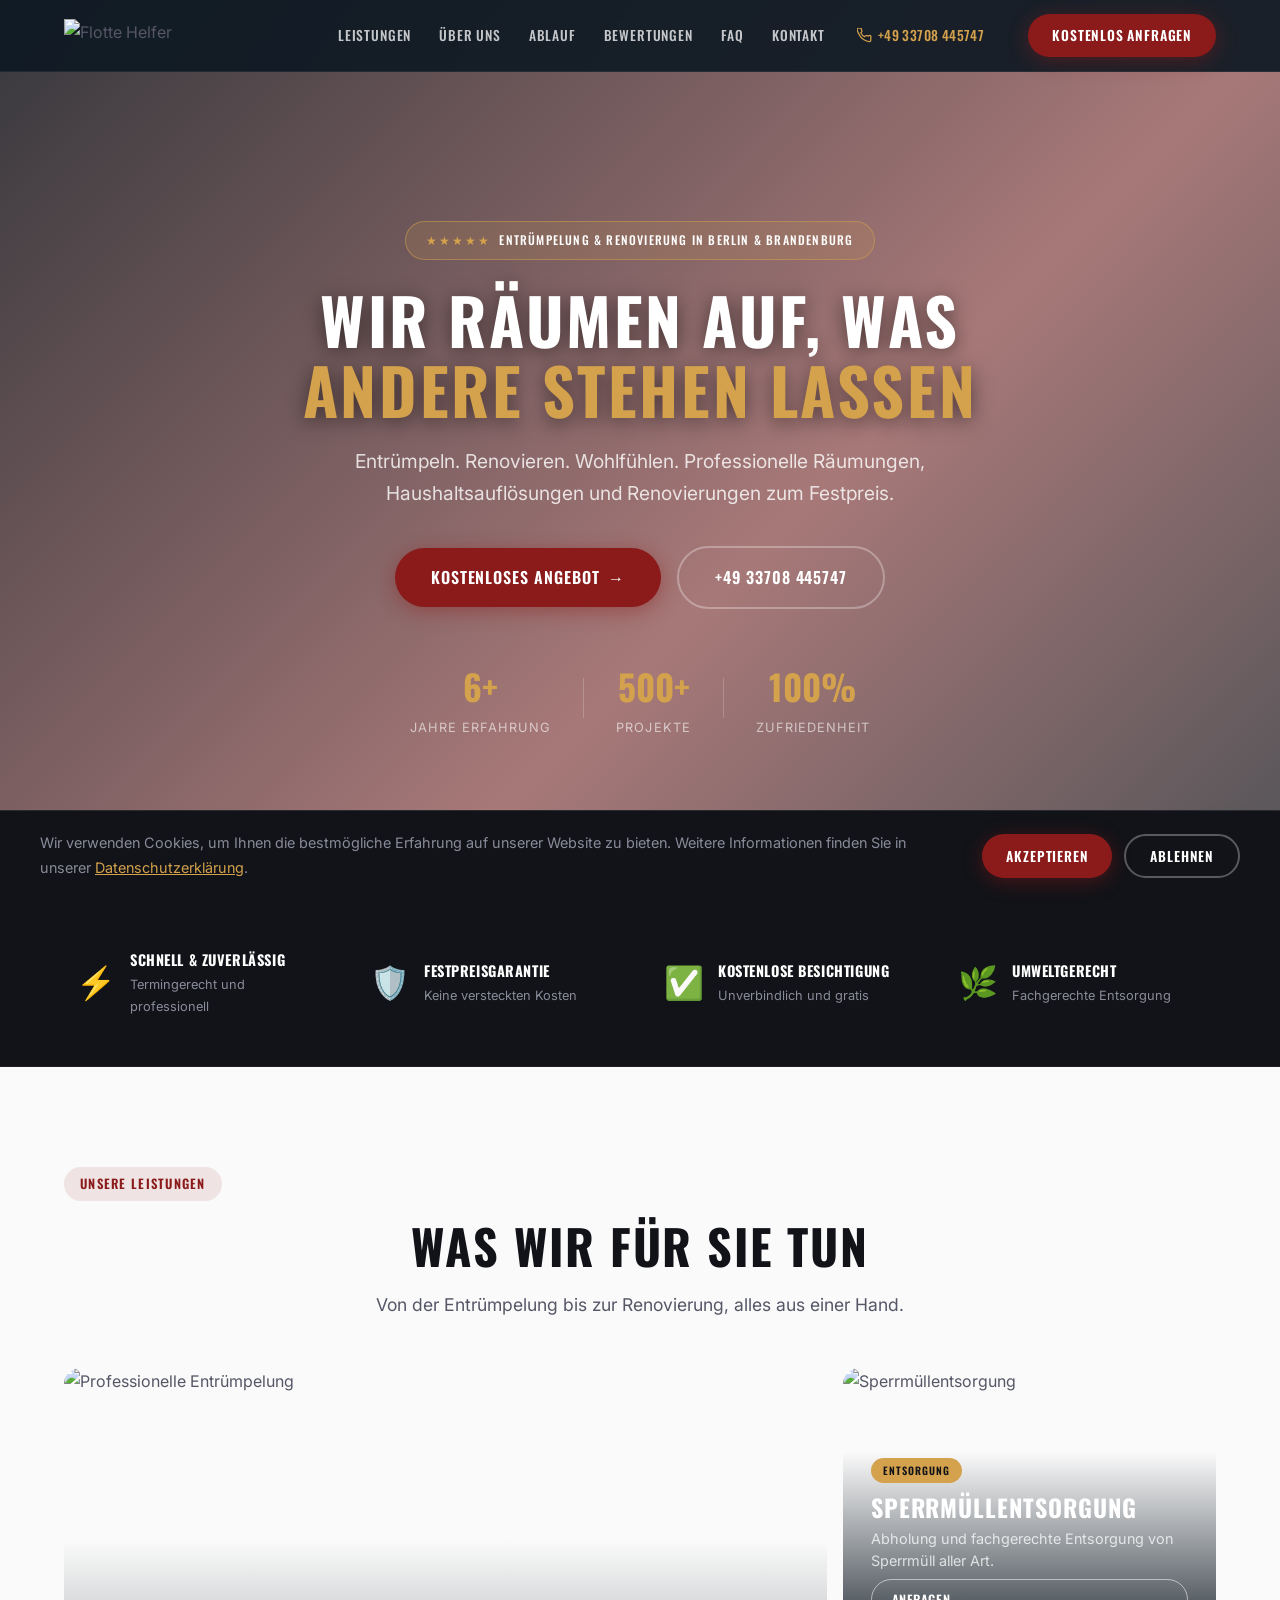
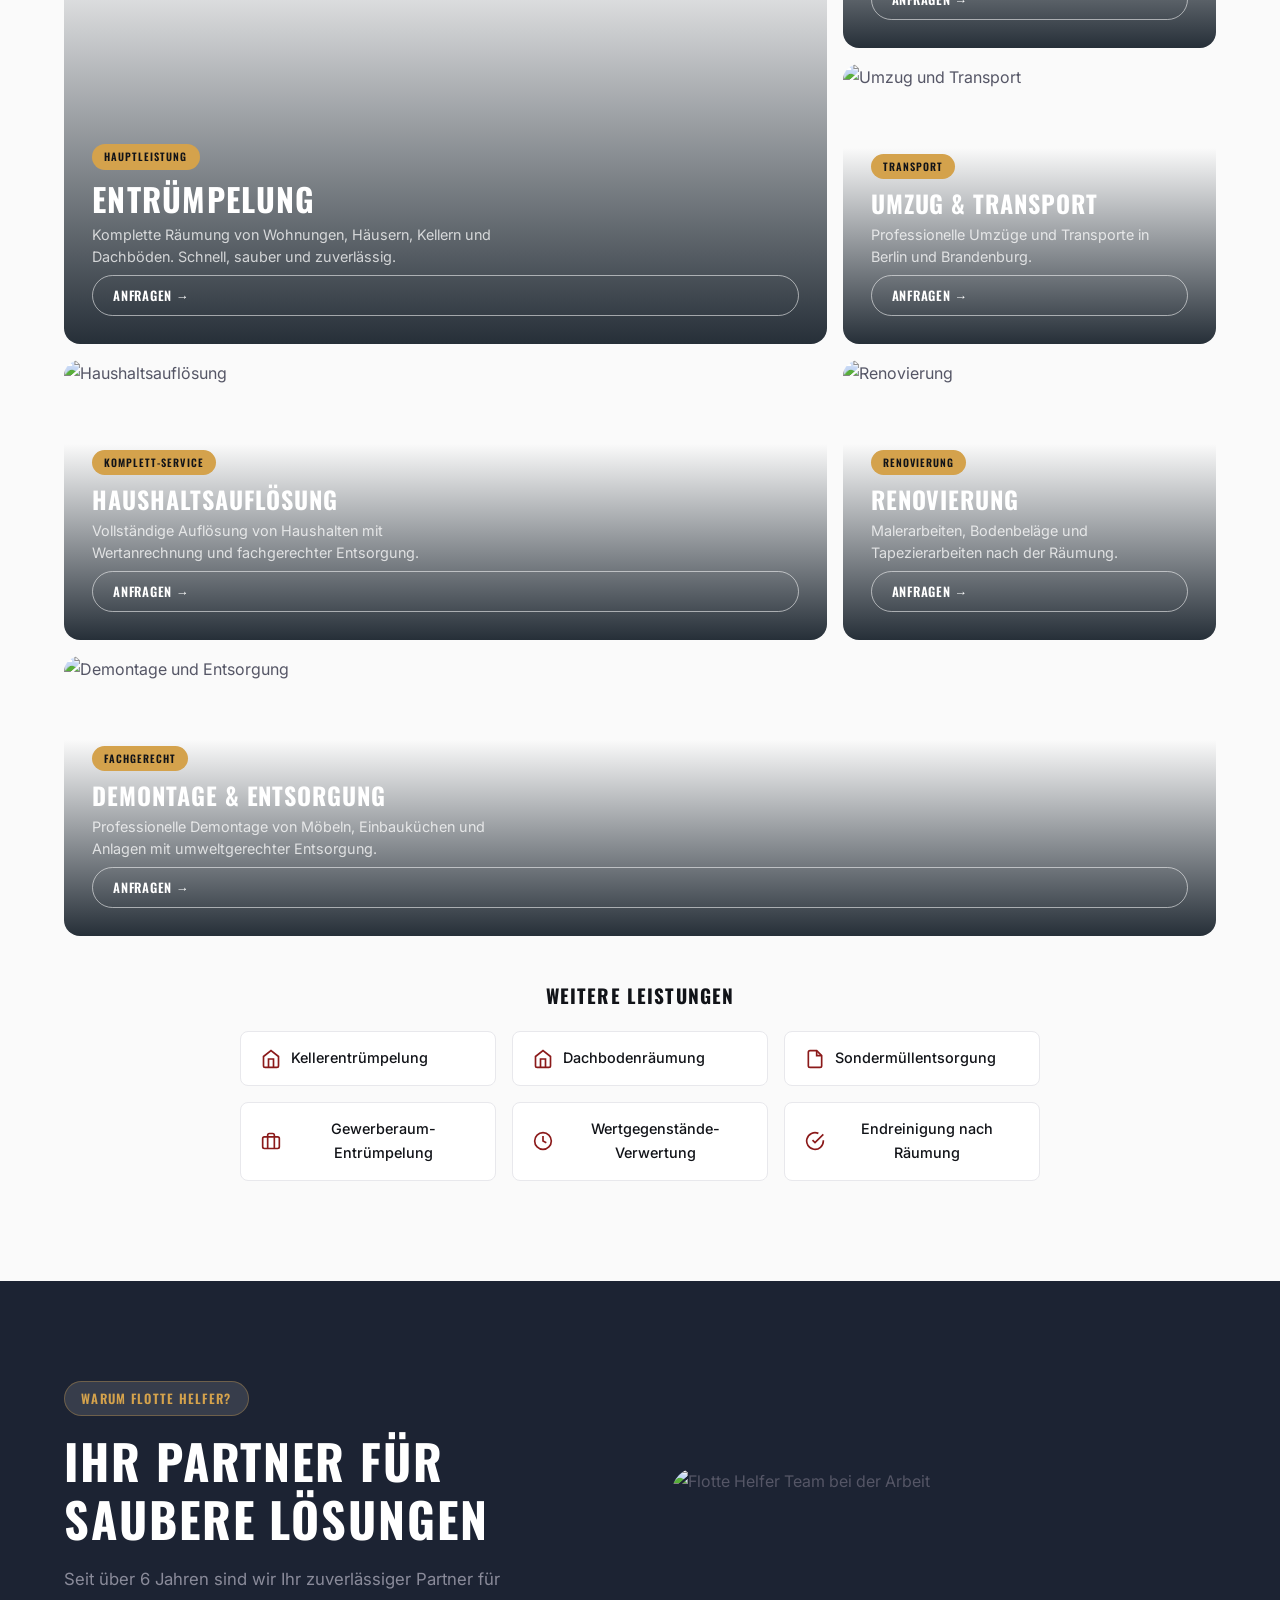
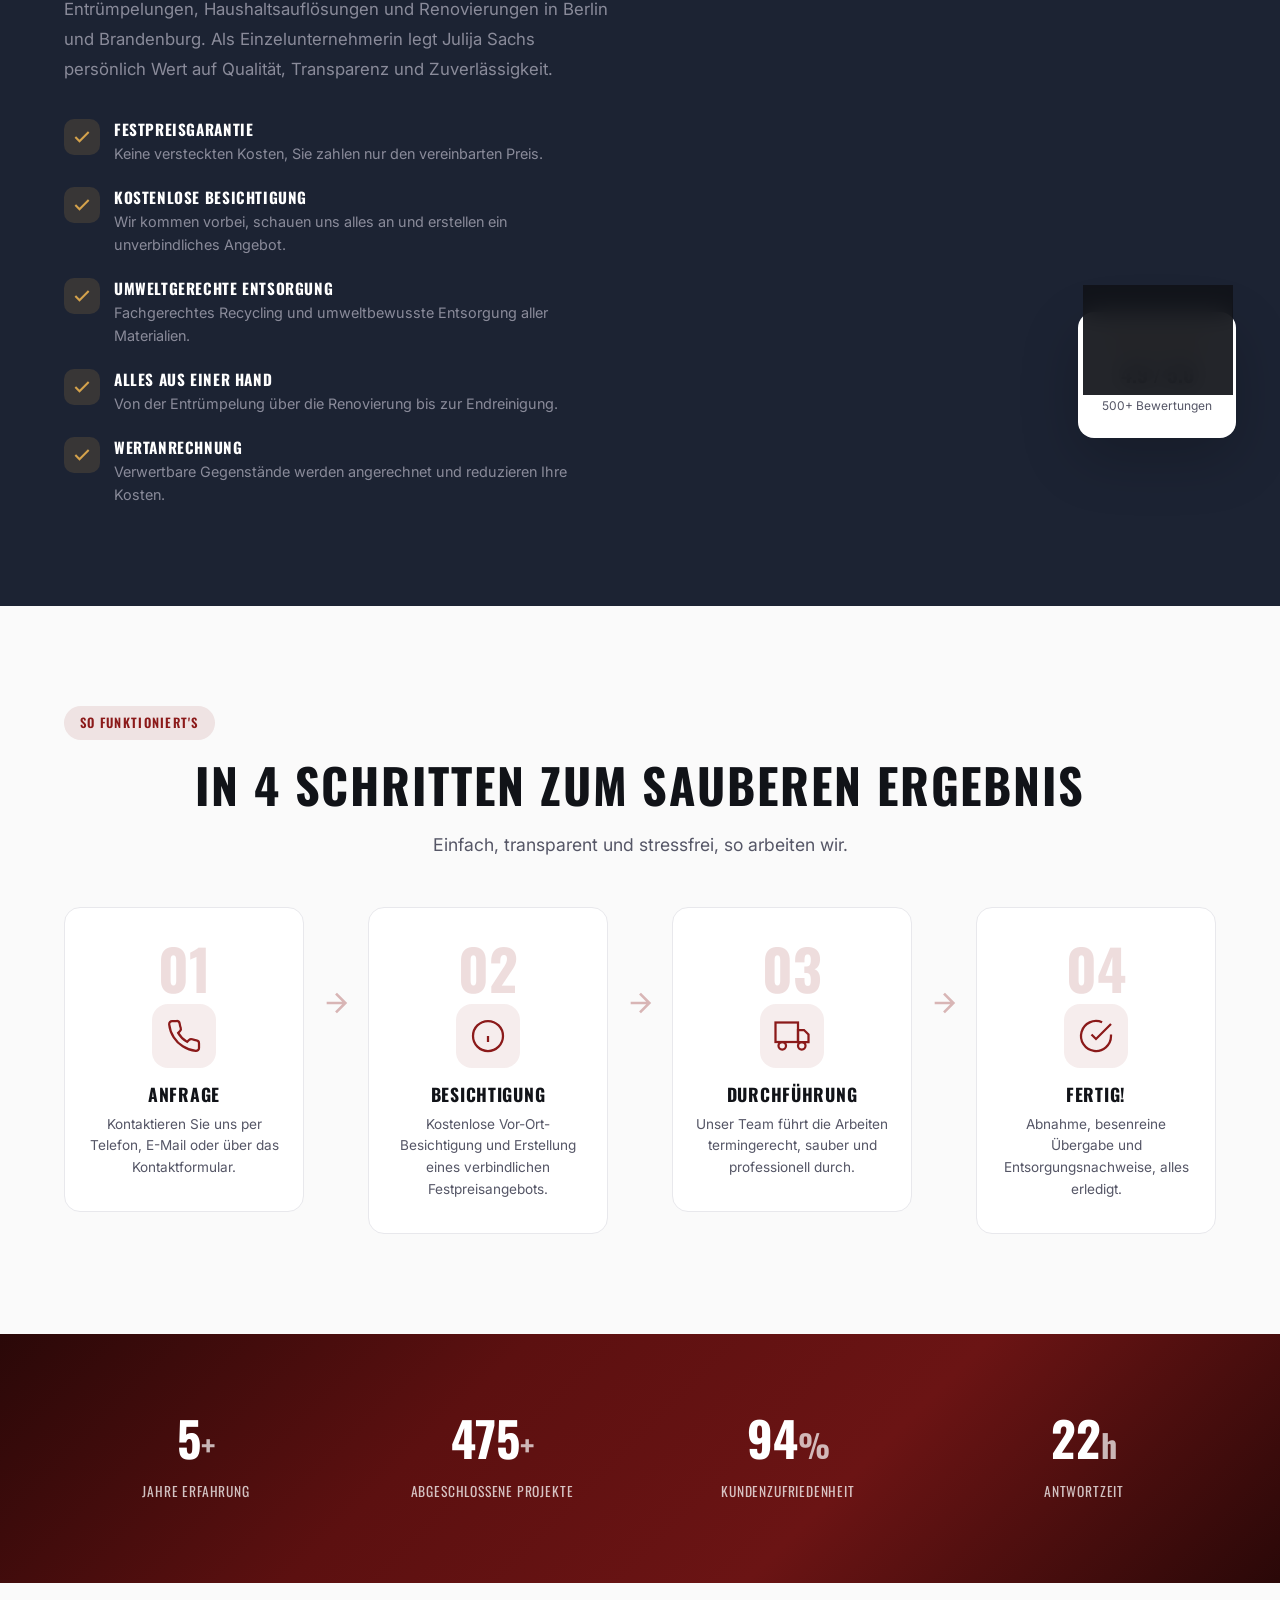
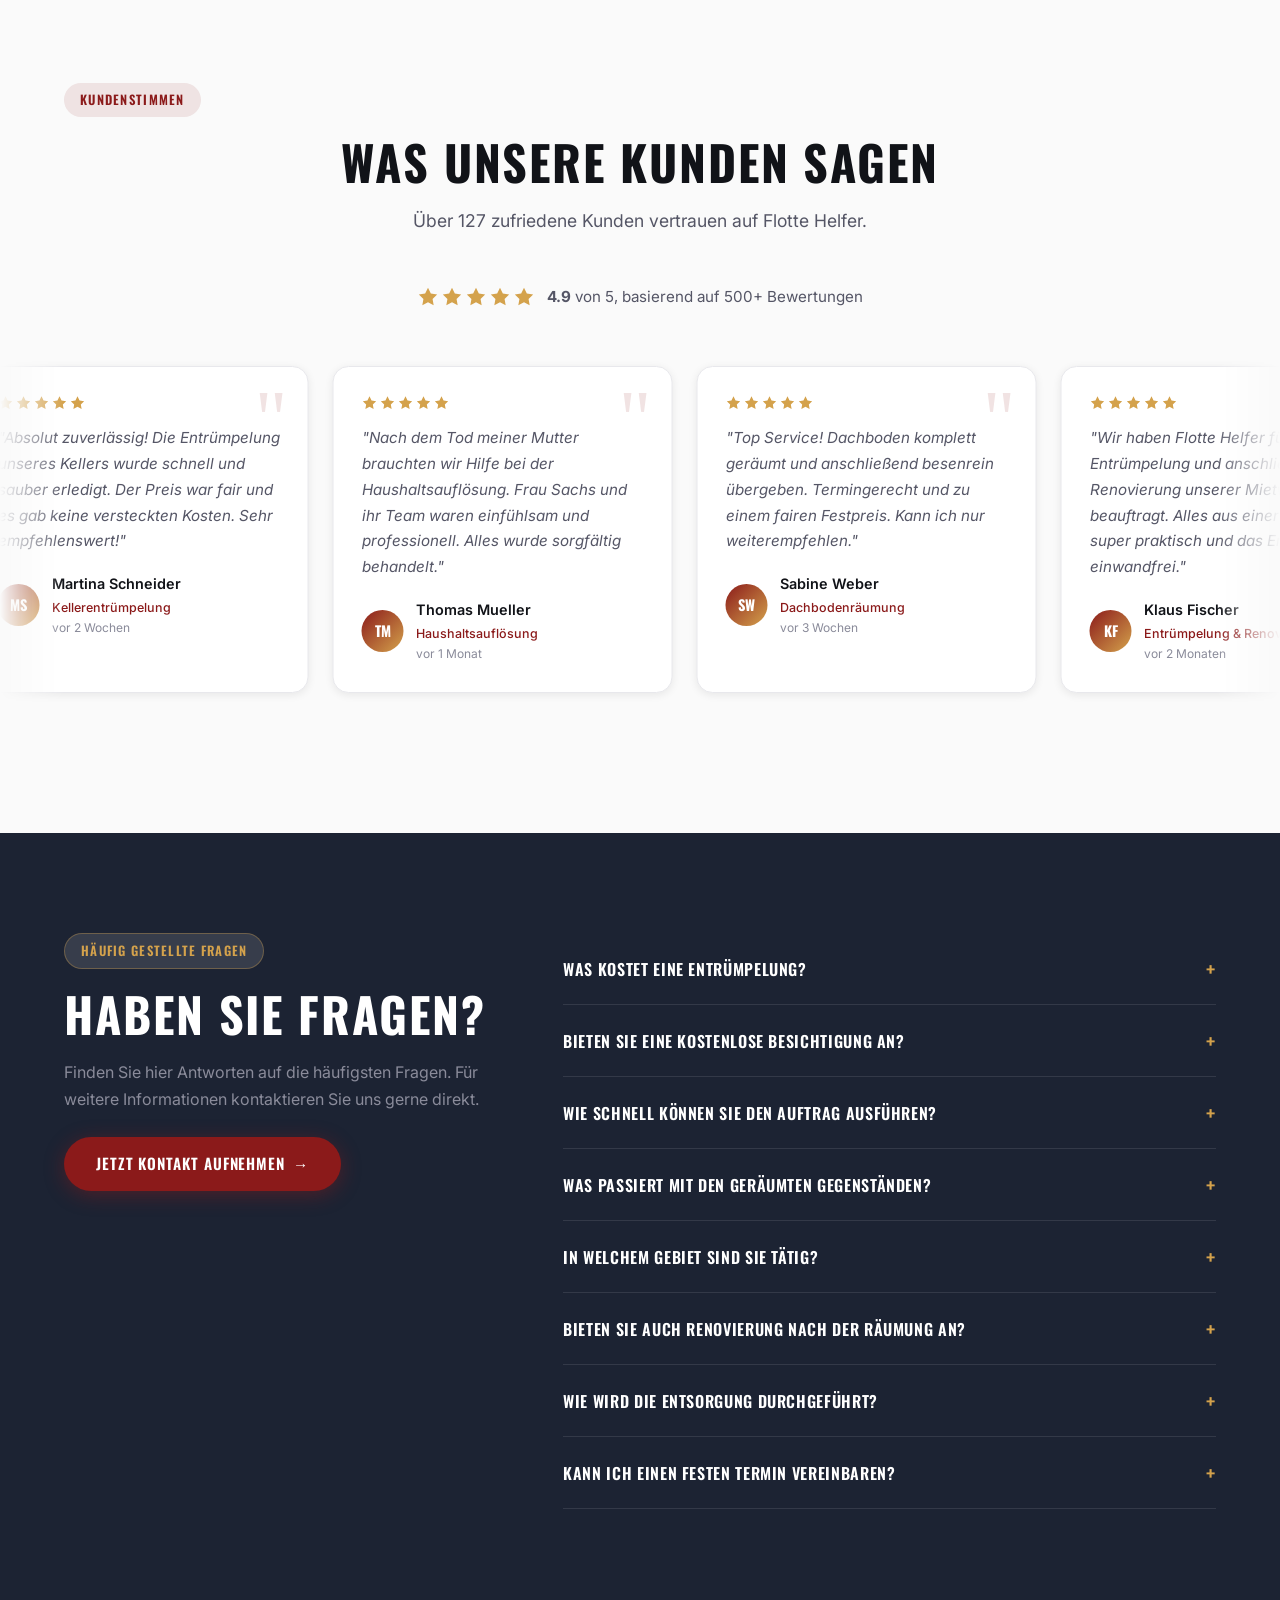
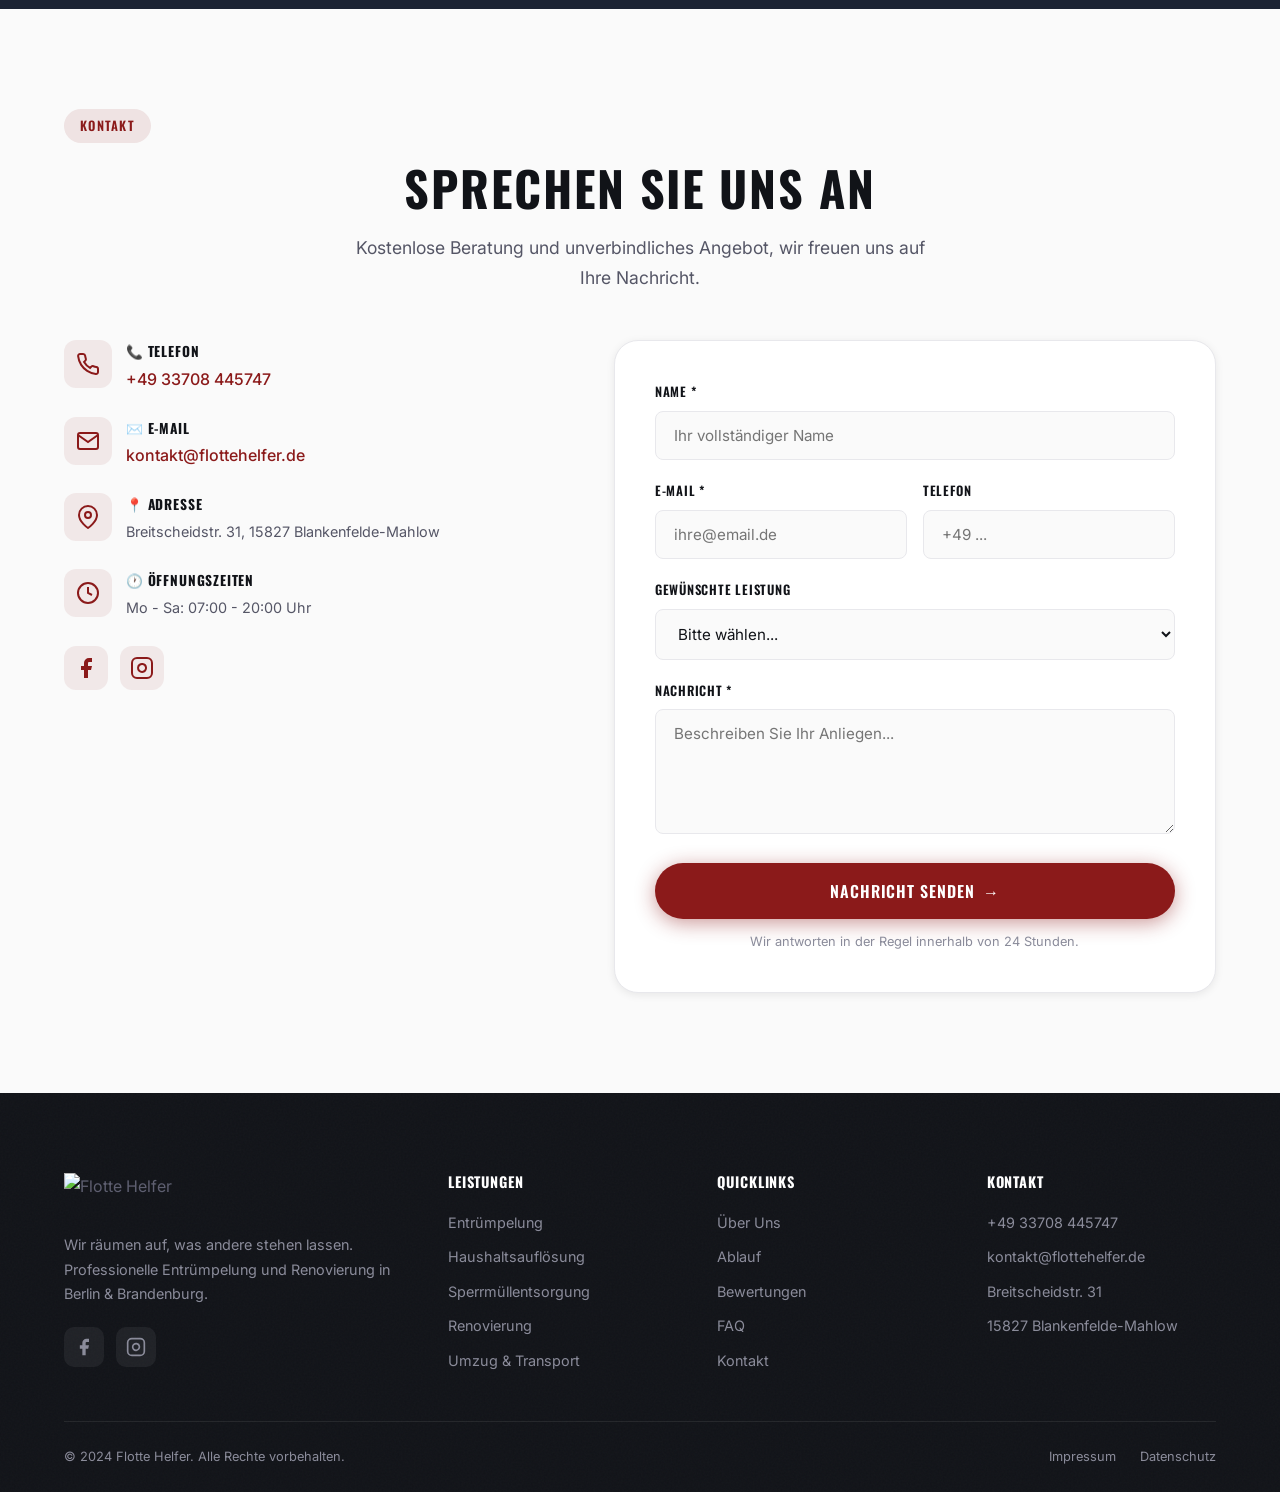
==== index.html @ 20775140 "Kundenzufriedenheit 98% → 99%" ====
<!DOCTYPE html>
<html lang="de">
<head>
  <meta charset="UTF-8">
  <meta name="viewport" content="width=device-width, initial-scale=1.0">
  <title>Flotte Helfer | Entrümpelung & Haushaltsauflösung Berlin & Brandenburg</title>
  <meta name="description" content="Flotte Helfer - Ihr zuverlässiger Partner für Entrümpelung, Haushaltsauflösung, Sperrmüllentsorgung und Renovierung in Berlin & Brandenburg. Ab 499 Euro. Kostenlose Besichtigung. Festpreisgarantie.">
  <meta name="keywords" content="Entrümpelung, Haushaltsauflösung, Berlin, Brandenburg, Sperrmüllentsorgung, Kellerentrümpelung, Renovierung, Umzug, Demontage">
  <meta name="author" content="Flotte Helfer - Julija Sachs">
  <meta name="robots" content="index, follow">
  <link rel="canonical" href="https://flottehelfer.de/">

  <!-- Open Graph -->
  <meta property="og:title" content="Flotte Helfer | Entrümpelung & Haushaltsauflösung Berlin & Brandenburg">
  <meta property="og:description" content="Wir räumen auf, was andere stehen lassen. Professionelle Entrümpelung, Haushaltsauflösung und Renovierung ab 499 Euro.">
  <meta property="og:image" content="https://images.unsplash.com/photo-1558618666-fcd25c85f82e?w=1200&h=630&fit=crop">
  <meta property="og:url" content="https://flottehelfer.de/">
  <meta property="og:type" content="website">
  <meta property="og:locale" content="de_DE">
  <meta property="og:site_name" content="Flotte Helfer">

  <!-- Twitter Card -->
  <meta name="twitter:card" content="summary_large_image">
  <meta name="twitter:title" content="Flotte Helfer | Entrümpelung & Haushaltsauflösung">
  <meta name="twitter:description" content="Professionelle Entrümpelung ab 499 Euro in Berlin & Brandenburg. Festpreisgarantie.">
  <meta name="twitter:image" content="https://images.unsplash.com/photo-1558618666-fcd25c85f82e?w=1200&h=630&fit=crop">

  <!-- Fonts -->
  <link rel="preconnect" href="https://fonts.googleapis.com">
  <link rel="preconnect" href="https://fonts.gstatic.com" crossorigin>
  <link href="https://fonts.googleapis.com/css2?family=Inter:wght@400;500;600;700&family=Oswald:wght@400;500;600;700&display=swap" rel="stylesheet">

  <!-- Styles -->
  <link rel="stylesheet" href="style.css?v=19">

  <!-- Schema.org LocalBusiness -->
  <script type="application/ld+json">
  {
    "@context": "https://schema.org",
    "@type": "LocalBusiness",
    "name": "Flotte Helfer",
    "description": "Professionelle Entrümpelung, Haushaltsauflösung und Renovierung in Berlin und Brandenburg.",
    "url": "https://flottehelfer.de",
    "telephone": "+4933708445747",
    "email": "kontakt@flottehelfer.de",
    "address": {
      "@type": "PostalAddress",
      "streetAddress": "Breitscheidstr. 31",
      "addressLocality": "Blankenfelde-Mahlow",
      "postalCode": "15827",
      "addressCountry": "DE"
    },
    "geo": {
      "@type": "GeoCoordinates",
      "latitude": "52.3377",
      "longitude": "13.4028"
    },
    "areaServed": ["Berlin", "Brandenburg"],
    "priceRange": "ab 499 EUR",
    "openingHours": "Mo-Sa 07:00-20:00",
    "founder": {
      "@type": "Person",
      "name": "Julija Sachs"
    },
    "sameAs": [
      "https://www.facebook.com/flottehelfer/",
      "https://www.instagram.com/flottehelfer/"
    ],
    "aggregateRating": {
      "@type": "AggregateRating",
      "ratingValue": "4.9",
      "reviewCount": "127"
    }
  }
  </script>
</head>
<body>

  <!-- ========== COOKIE BANNER ========== -->
  <div class="cookie-banner" id="cookieBanner">
    <div class="cookie-inner">
      <p>Wir verwenden Cookies, um Ihnen die bestmögliche Erfahrung auf unserer Website zu bieten. Weitere Informationen finden Sie in unserer <a href="#" onclick="openDatenschutz(); return false;">Datenschutzerklärung</a>.</p>
      <div class="cookie-actions">
        <button class="btn-primary btn-sm" onclick="acceptCookies()">Akzeptieren</button>
        <button class="btn-outline btn-sm" onclick="rejectCookies()">Ablehnen</button>
      </div>
    </div>
  </div>

  <!-- ========== HEADER / NAV ========== -->
  <header class="site-header" id="siteHeader">
    <nav class="nav-inner">
      <a href="#hero" class="nav-logo">
        <img src="https://flottehelfer.de/wp-content/uploads/2023/10/flottehelfer-e1701066662188.png" alt="Flotte Helfer" class="logo-img">
      </a>

      <ul class="nav-links" id="navLinks">
        <li><a href="#services">Leistungen</a></li>
        <li><a href="#about">Über Uns</a></li>
        <li><a href="#process">Ablauf</a></li>
        <li><a href="#reviews">Bewertungen</a></li>
        <li><a href="#faq">FAQ</a></li>
        <li><a href="#contact">Kontakt</a></li>
      </ul>

      <a href="tel:+4933708445747" class="nav-phone">
        <svg width="15" height="15" viewBox="0 0 24 24" fill="none" stroke="currentColor" stroke-width="2"><path d="M22 16.92v3a2 2 0 01-2.18 2 19.79 19.79 0 01-8.63-3.07A19.5 19.5 0 013.07 9.81a19.79 19.79 0 01-3.07-8.63A2 2 0 012 0h3a2 2 0 012 1.72c.127.96.361 1.903.7 2.81a2 2 0 01-.45 2.11L6.09 7.91a16 16 0 006 6l1.27-1.27a2 2 0 012.11-.45c.907.339 1.85.573 2.81.7A2 2 0 0122 14.92z"/></svg>
        +49 33708 445747
      </a>
      <a href="#contact" class="btn-primary btn-sm nav-cta">Kostenlos Anfragen</a>

      <button class="hamburger" id="hamburger" aria-label="Menü öffnen">
        <span></span><span></span><span></span>
      </button>
    </nav>
  </header>

  <!-- ========== MOBILE NAV OVERLAY ========== -->
  <div class="mobile-nav" id="mobileNav">
    <ul>
      <li><a href="#services" onclick="closeMobileNav()">Leistungen</a></li>
      <li><a href="#about" onclick="closeMobileNav()">Über Uns</a></li>
      <li><a href="#process" onclick="closeMobileNav()">Ablauf</a></li>
      <li><a href="#reviews" onclick="closeMobileNav()">Bewertungen</a></li>
      <li><a href="#faq" onclick="closeMobileNav()">FAQ</a></li>
      <li><a href="#contact" onclick="closeMobileNav()">Kontakt</a></li>
    </ul>
    <a href="#contact" class="btn-primary w-full" onclick="closeMobileNav()">Kostenlos Anfragen</a>
  </div>

  <!-- ========== HERO ========== -->
  <section class="hero" id="hero">
    <div class="hero-bg"></div>
    <div class="hero-overlay"></div>
    <div class="hero-content container">
      <span class="hero-badge"><span class="hero-badge-stars">★★★★★</span> Entrümpelung & Renovierung in Berlin & Brandenburg</span>
      <h1>Wir räumen auf, was<br><span class="hero-accent">andere stehen lassen</span></h1>
      <p class="hero-sub">Entrümpeln. Renovieren. Wohlfühlen. Professionelle Räumungen, Haushaltsauflösungen und Renovierungen zum Festpreis.</p>
      <div class="hero-actions">
        <a href="#contact" class="btn-primary btn-lg">Kostenloses Angebot <span class="btn-arrow">&rarr;</span></a>
        <a href="tel:+4933708445747" class="btn-outline btn-lg">+49 33708 445747</a>
      </div>
      <div class="hero-stats">
        <div class="hero-stat">
          <span class="stat-num">6+</span>
          <span class="stat-label">Jahre Erfahrung</span>
        </div>
        <div class="stat-divider"></div>
        <div class="hero-stat">
          <span class="stat-num">500+</span>
          <span class="stat-label">Projekte</span>
        </div>
        <div class="stat-divider"></div>
        <div class="hero-stat">
          <span class="stat-num">100%</span>
          <span class="stat-label">Zufriedenheit</span>
        </div>
      </div>
    </div>
    <div class="scroll-indicator">
      <div class="scroll-mouse"><div class="scroll-dot"></div></div>
    </div>
  </section>

  <!-- ========== TRUST BAR ========== -->
  <section class="trust-bar">
    <div class="container">
      <div class="trust-grid">
        <div class="trust-item">
          <div class="trust-icon-emoji">⚡</div>
          <div>
            <strong>Schnell & Zuverlässig</strong>
            <span>Termingerecht und professionell</span>
          </div>
        </div>
        <div class="trust-item">
          <div class="trust-icon-emoji">🛡️</div>
          <div>
            <strong>Festpreisgarantie</strong>
            <span>Keine versteckten Kosten</span>
          </div>
        </div>
        <div class="trust-item">
          <div class="trust-icon-emoji">✅</div>
          <div>
            <strong>Kostenlose Besichtigung</strong>
            <span>Unverbindlich und gratis</span>
          </div>
        </div>
        <div class="trust-item">
          <div class="trust-icon-emoji">🌿</div>
          <div>
            <strong>Umweltgerecht</strong>
            <span>Fachgerechte Entsorgung</span>
          </div>
        </div>
      </div>
    </div>
  </section>

  <!-- ========== SERVICES BENTO GRID ========== -->
  <section class="section section-light" id="services">
    <div class="container">
      <span class="section-tag">Unsere Leistungen</span>
      <h2 class="section-title">Was wir für Sie tun</h2>
      <p class="section-sub">Von der Entrümpelung bis zur Renovierung, alles aus einer Hand.</p>

      <div class="bento-grid">
        <!-- LARGE: Entrümpelung -->
        <div class="bento-card bento-large">
          <div class="bento-img-wrap">
            <img src="https://images.unsplash.com/photo-1581578731548-c64695cc6952?auto=format&fit=crop&w=800&q=80" alt="Professionelle Entrümpelung" loading="lazy">
          </div>
          <div class="bento-overlay">
            <span class="bento-tag">Hauptleistung</span>
            <h3>Entrümpelung</h3>
            <p>Komplette Räumung von Wohnungen, Häusern, Kellern und Dachböden. Schnell, sauber und zuverlässig.</p>
            <button class="btn-service" onclick="openQuoteModal('Entrümpelung')">Anfragen &rarr;</button>
          </div>
        </div>

        <!-- STANDARD: Sperrmüllentsorgung -->
        <div class="bento-card">
          <div class="bento-img-wrap">
            <img src="https://images.unsplash.com/photo-1532996122724-e3c354a0b15b?auto=format&fit=crop&w=600&q=80" alt="Sperrmüllentsorgung" loading="lazy">
          </div>
          <div class="bento-overlay">
            <span class="bento-tag">Entsorgung</span>
            <h3>Sperrmüllentsorgung</h3>
            <p>Abholung und fachgerechte Entsorgung von Sperrmüll aller Art.</p>
            <button class="btn-service" onclick="openQuoteModal('Sperrmüllentsorgung')">Anfragen &rarr;</button>
          </div>
        </div>

        <!-- STANDARD: Umzug & Transport -->
        <div class="bento-card">
          <div class="bento-img-wrap">
            <img src="https://images.pexels.com/photos/7464737/pexels-photo-7464737.jpeg?auto=compress&cs=tinysrgb&w=600" alt="Umzug und Transport" loading="lazy">
          </div>
          <div class="bento-overlay">
            <span class="bento-tag">Transport</span>
            <h3>Umzug & Transport</h3>
            <p>Professionelle Umzüge und Transporte in Berlin und Brandenburg.</p>
            <button class="btn-service" onclick="openQuoteModal('Umzug & Transport')">Anfragen &rarr;</button>
          </div>
        </div>

        <!-- WIDE: Haushaltsauflösung -->
        <div class="bento-card bento-wide">
          <div class="bento-img-wrap">
            <img src="https://images.unsplash.com/photo-1600585154340-be6161a56a0c?auto=format&fit=crop&w=800&q=80" alt="Haushaltsauflösung" loading="lazy">
          </div>
          <div class="bento-overlay">
            <span class="bento-tag">Komplett-Service</span>
            <h3>Haushaltsauflösung</h3>
            <p>Vollständige Auflösung von Haushalten mit Wertanrechnung und fachgerechter Entsorgung.</p>
            <button class="btn-service" onclick="openQuoteModal('Haushaltsauflösung')">Anfragen &rarr;</button>
          </div>
        </div>

        <!-- STANDARD: Renovierung -->
        <div class="bento-card">
          <div class="bento-img-wrap">
            <img src="https://images.unsplash.com/photo-1562259929-b4e1fd3aef09?auto=format&fit=crop&w=600&q=80" alt="Renovierung" loading="lazy">
          </div>
          <div class="bento-overlay">
            <span class="bento-tag">Renovierung</span>
            <h3>Renovierung</h3>
            <p>Malerarbeiten, Bodenbeläge und Tapezierarbeiten nach der Räumung.</p>
            <button class="btn-service" onclick="openQuoteModal('Renovierung')">Anfragen &rarr;</button>
          </div>
        </div>

        <!-- WIDE: Demontage & Entsorgung -->
        <div class="bento-card bento-wide">
          <div class="bento-img-wrap">
            <img src="https://images.unsplash.com/photo-1504307651254-35680f356dfd?auto=format&fit=crop&w=800&q=80" alt="Demontage und Entsorgung" loading="lazy">
          </div>
          <div class="bento-overlay">
            <span class="bento-tag">Fachgerecht</span>
            <h3>Demontage & Entsorgung</h3>
            <p>Professionelle Demontage von Möbeln, Einbauküchen und Anlagen mit umweltgerechter Entsorgung.</p>
            <button class="btn-service" onclick="openQuoteModal('Demontage & Entsorgung')">Anfragen &rarr;</button>
          </div>
        </div>
      </div>

      <!-- Weitere Leistungen -->
      <div class="more-services">
        <h3 class="more-services-title">Weitere Leistungen</h3>
        <div class="more-services-grid">
          <div class="more-service-item">
            <svg width="20" height="20" viewBox="0 0 24 24" fill="none" stroke="currentColor" stroke-width="2"><path d="M3 9l9-7 9 7v11a2 2 0 01-2 2H5a2 2 0 01-2-2z"/><polyline points="9 22 9 12 15 12 15 22"/></svg>
            <span>Kellerentrümpelung</span>
          </div>
          <div class="more-service-item">
            <svg width="20" height="20" viewBox="0 0 24 24" fill="none" stroke="currentColor" stroke-width="2"><path d="M3 9l9-7 9 7v11a2 2 0 01-2 2H5a2 2 0 01-2-2z"/><polyline points="9 22 9 12 15 12 15 22"/></svg>
            <span>Dachbodenräumung</span>
          </div>
          <div class="more-service-item">
            <svg width="20" height="20" viewBox="0 0 24 24" fill="none" stroke="currentColor" stroke-width="2"><path d="M14 2H6a2 2 0 00-2 2v16a2 2 0 002 2h12a2 2 0 002-2V8z"/><polyline points="14 2 14 8 20 8"/></svg>
            <span>Sondermüllentsorgung</span>
          </div>
          <div class="more-service-item">
            <svg width="20" height="20" viewBox="0 0 24 24" fill="none" stroke="currentColor" stroke-width="2"><rect x="2" y="7" width="20" height="14" rx="2" ry="2"/><path d="M16 21V5a2 2 0 00-2-2h-4a2 2 0 00-2 2v16"/></svg>
            <span>Gewerberaum-Entrümpelung</span>
          </div>
          <div class="more-service-item">
            <svg width="20" height="20" viewBox="0 0 24 24" fill="none" stroke="currentColor" stroke-width="2"><circle cx="12" cy="12" r="10"/><path d="M12 6v6l4 2"/></svg>
            <span>Wertgegenstände-Verwertung</span>
          </div>
          <div class="more-service-item">
            <svg width="20" height="20" viewBox="0 0 24 24" fill="none" stroke="currentColor" stroke-width="2"><path d="M22 11.08V12a10 10 0 11-5.93-9.14"/><polyline points="22 4 12 14.01 9 11.01"/></svg>
            <span>Endreinigung nach Räumung</span>
          </div>
        </div>
      </div>
    </div>
  </section>

  <!-- ========== ÜBER UNS / WHY US ========== -->
  <section class="section section-about" id="about">
    <div class="container">
      <div class="about-grid">
        <div class="about-text">
          <span class="section-tag-light">Warum Flotte Helfer?</span>
          <h2 class="section-title section-title-light">Ihr Partner für saubere Lösungen</h2>
          <p class="about-desc">Seit über 6 Jahren sind wir Ihr zuverlässiger Partner für Entrümpelungen, Haushaltsauflösungen und Renovierungen in Berlin und Brandenburg. Als Einzelunternehmerin legt Julija Sachs persönlich Wert auf Qualität, Transparenz und Zuverlässigkeit.</p>
          <ul class="why-list">
            <li>
              <span class="check-icon">
                <svg width="20" height="20" viewBox="0 0 24 24" fill="none" stroke="currentColor" stroke-width="2.5"><polyline points="20 6 9 17 4 12"/></svg>
              </span>
              <div><strong>Festpreisgarantie</strong><br>Keine versteckten Kosten, Sie zahlen nur den vereinbarten Preis.</div>
            </li>
            <li>
              <span class="check-icon">
                <svg width="20" height="20" viewBox="0 0 24 24" fill="none" stroke="currentColor" stroke-width="2.5"><polyline points="20 6 9 17 4 12"/></svg>
              </span>
              <div><strong>Kostenlose Besichtigung</strong><br>Wir kommen vorbei, schauen uns alles an und erstellen ein unverbindliches Angebot.</div>
            </li>
            <li>
              <span class="check-icon">
                <svg width="20" height="20" viewBox="0 0 24 24" fill="none" stroke="currentColor" stroke-width="2.5"><polyline points="20 6 9 17 4 12"/></svg>
              </span>
              <div><strong>Umweltgerechte Entsorgung</strong><br>Fachgerechtes Recycling und umweltbewusste Entsorgung aller Materialien.</div>
            </li>
            <li>
              <span class="check-icon">
                <svg width="20" height="20" viewBox="0 0 24 24" fill="none" stroke="currentColor" stroke-width="2.5"><polyline points="20 6 9 17 4 12"/></svg>
              </span>
              <div><strong>Alles aus einer Hand</strong><br>Von der Entrümpelung über die Renovierung bis zur Endreinigung.</div>
            </li>
            <li>
              <span class="check-icon">
                <svg width="20" height="20" viewBox="0 0 24 24" fill="none" stroke="currentColor" stroke-width="2.5"><polyline points="20 6 9 17 4 12"/></svg>
              </span>
              <div><strong>Wertanrechnung</strong><br>Verwertbare Gegenstände werden angerechnet und reduzieren Ihre Kosten.</div>
            </li>
          </ul>
        </div>
        <div class="about-image about-img-wrap">
          <img src="https://images.unsplash.com/photo-1600585154340-be6161a56a0c?auto=format&fit=crop&w=600&q=80" alt="Flotte Helfer Team bei der Arbeit" loading="lazy">
          <div class="about-img-badge">
            <div class="badge-stars">★★★★★</div>
            <div class="badge-text">5-Sterne bewertet<br><small>auf Google</small></div>
          </div>
          <div class="about-badge">
            <div class="badge-stars">
              <svg width="18" height="18" viewBox="0 0 24 24" fill="#D4A24C"><polygon points="12 2 15.09 8.26 22 9.27 17 14.14 18.18 21.02 12 17.77 5.82 21.02 7 14.14 2 9.27 8.91 8.26 12 2"/></svg>
              <svg width="18" height="18" viewBox="0 0 24 24" fill="#D4A24C"><polygon points="12 2 15.09 8.26 22 9.27 17 14.14 18.18 21.02 12 17.77 5.82 21.02 7 14.14 2 9.27 8.91 8.26 12 2"/></svg>
              <svg width="18" height="18" viewBox="0 0 24 24" fill="#D4A24C"><polygon points="12 2 15.09 8.26 22 9.27 17 14.14 18.18 21.02 12 17.77 5.82 21.02 7 14.14 2 9.27 8.91 8.26 12 2"/></svg>
              <svg width="18" height="18" viewBox="0 0 24 24" fill="#D4A24C"><polygon points="12 2 15.09 8.26 22 9.27 17 14.14 18.18 21.02 12 17.77 5.82 21.02 7 14.14 2 9.27 8.91 8.26 12 2"/></svg>
              <svg width="18" height="18" viewBox="0 0 24 24" fill="#D4A24C"><polygon points="12 2 15.09 8.26 22 9.27 17 14.14 18.18 21.02 12 17.77 5.82 21.02 7 14.14 2 9.27 8.91 8.26 12 2"/></svg>
            </div>
            <strong>4.9 / 5.0</strong>
            <span>500+ Bewertungen</span>
          </div>
        </div>
      </div>
    </div>
  </section>

  <!-- ========== PROCESS STEPS ========== -->
  <section class="section section-light" id="process">
    <div class="container">
      <span class="section-tag">So funktioniert's</span>
      <h2 class="section-title">In 4 Schritten zum sauberen Ergebnis</h2>
      <p class="section-sub">Einfach, transparent und stressfrei, so arbeiten wir.</p>

      <div class="process-grid">
        <div class="process-step">
          <div class="process-num">01</div>
          <div class="process-icon">
            <svg width="36" height="36" viewBox="0 0 24 24" fill="none" stroke="currentColor" stroke-width="1.5"><path d="M22 16.92v3a2 2 0 01-2.18 2 19.79 19.79 0 01-8.63-3.07 19.5 19.5 0 01-6-6 19.79 19.79 0 01-3.07-8.67A2 2 0 014.11 2h3a2 2 0 012 1.72c.127.96.361 1.903.7 2.81a2 2 0 01-.45 2.11L8.09 9.91a16 16 0 006 6l1.27-1.27a2 2 0 012.11-.45c.907.339 1.85.573 2.81.7A2 2 0 0122 16.92z"/></svg>
          </div>
          <h3>Anfrage</h3>
          <p>Kontaktieren Sie uns per Telefon, E-Mail oder über das Kontaktformular.</p>
        </div>
        <div class="process-arrow">
          <svg width="32" height="32" viewBox="0 0 24 24" fill="none" stroke="currentColor" stroke-width="2"><path d="M5 12h14M12 5l7 7-7 7"/></svg>
        </div>
        <div class="process-step">
          <div class="process-num">02</div>
          <div class="process-icon">
            <svg width="36" height="36" viewBox="0 0 24 24" fill="none" stroke="currentColor" stroke-width="1.5"><circle cx="12" cy="12" r="10"/><path d="M12 16v-4M12 8h.01"/></svg>
          </div>
          <h3>Besichtigung</h3>
          <p>Kostenlose Vor-Ort-Besichtigung und Erstellung eines verbindlichen Festpreisangebots.</p>
        </div>
        <div class="process-arrow">
          <svg width="32" height="32" viewBox="0 0 24 24" fill="none" stroke="currentColor" stroke-width="2"><path d="M5 12h14M12 5l7 7-7 7"/></svg>
        </div>
        <div class="process-step">
          <div class="process-num">03</div>
          <div class="process-icon">
            <svg width="36" height="36" viewBox="0 0 24 24" fill="none" stroke="currentColor" stroke-width="1.5"><rect x="1" y="3" width="15" height="13"/><polygon points="16 8 20 8 23 11 23 16 16 16 16 8"/><circle cx="5.5" cy="18.5" r="2.5"/><circle cx="18.5" cy="18.5" r="2.5"/></svg>
          </div>
          <h3>Durchführung</h3>
          <p>Unser Team führt die Arbeiten termingerecht, sauber und professionell durch.</p>
        </div>
        <div class="process-arrow">
          <svg width="32" height="32" viewBox="0 0 24 24" fill="none" stroke="currentColor" stroke-width="2"><path d="M5 12h14M12 5l7 7-7 7"/></svg>
        </div>
        <div class="process-step">
          <div class="process-num">04</div>
          <div class="process-icon">
            <svg width="36" height="36" viewBox="0 0 24 24" fill="none" stroke="currentColor" stroke-width="1.5"><path d="M22 11.08V12a10 10 0 11-5.93-9.14"/><polyline points="22 4 12 14.01 9 11.01"/></svg>
          </div>
          <h3>Fertig!</h3>
          <p>Abnahme, besenreine Übergabe und Entsorgungsnachweise, alles erledigt.</p>
        </div>
      </div>
    </div>
  </section>

  <!-- ========== STATS COUNTER ========== -->
  <section class="stats-section">
    <div class="container">
      <div class="stats-grid">
        <div class="stat-block">
          <span class="counter" data-target="6">0</span><span class="counter-suffix">+</span>
          <span class="stat-text">Jahre Erfahrung</span>
        </div>
        <div class="stat-block">
          <span class="counter" data-target="500">0</span><span class="counter-suffix">+</span>
          <span class="stat-text">Abgeschlossene Projekte</span>
        </div>
        <div class="stat-block">
          <span class="counter" data-target="99">0</span><span class="counter-suffix">%</span>
          <span class="stat-text">Kundenzufriedenheit</span>
        </div>
        <div class="stat-block">
          <span class="counter" data-target="24">0</span><span class="counter-suffix">h</span>
          <span class="stat-text">Antwortzeit</span>
        </div>
      </div>
    </div>
  </section>

  <!-- ========== REVIEWS MARQUEE ========== -->
  <section class="section section-light" id="reviews">
    <div class="container">
      <span class="section-tag">Kundenstimmen</span>
      <h2 class="section-title">Was unsere Kunden sagen</h2>
      <p class="section-sub">Über 127 zufriedene Kunden vertrauen auf Flotte Helfer.</p>

      <div class="rating-summary">
        <div class="rating-stars">
          <svg width="22" height="22" viewBox="0 0 24 24" fill="#D4A24C"><polygon points="12 2 15.09 8.26 22 9.27 17 14.14 18.18 21.02 12 17.77 5.82 21.02 7 14.14 2 9.27 8.91 8.26 12 2"/></svg>
          <svg width="22" height="22" viewBox="0 0 24 24" fill="#D4A24C"><polygon points="12 2 15.09 8.26 22 9.27 17 14.14 18.18 21.02 12 17.77 5.82 21.02 7 14.14 2 9.27 8.91 8.26 12 2"/></svg>
          <svg width="22" height="22" viewBox="0 0 24 24" fill="#D4A24C"><polygon points="12 2 15.09 8.26 22 9.27 17 14.14 18.18 21.02 12 17.77 5.82 21.02 7 14.14 2 9.27 8.91 8.26 12 2"/></svg>
          <svg width="22" height="22" viewBox="0 0 24 24" fill="#D4A24C"><polygon points="12 2 15.09 8.26 22 9.27 17 14.14 18.18 21.02 12 17.77 5.82 21.02 7 14.14 2 9.27 8.91 8.26 12 2"/></svg>
          <svg width="22" height="22" viewBox="0 0 24 24" fill="#D4A24C"><polygon points="12 2 15.09 8.26 22 9.27 17 14.14 18.18 21.02 12 17.77 5.82 21.02 7 14.14 2 9.27 8.91 8.26 12 2"/></svg>
        </div>
        <span class="rating-text"><strong>4.9</strong> von 5, basierend auf 500+ Bewertungen</span>
      </div>
    </div>

    <div class="reviews-marquee-outer" id="marqueeOuter">
      <div class="reviews-marquee-track" id="marqueeTrack">
        <!-- Reviews injected by JS -->
      </div>
    </div>
  </section>

  <!-- ========== FAQ ========== -->
  <section class="section section-about" id="faq">
    <div class="container">
      <div class="faq-grid">
        <div class="faq-sidebar">
          <span class="section-tag-light">Häufig gestellte Fragen</span>
          <h2 class="section-title section-title-light">Haben Sie Fragen?</h2>
          <p class="faq-sidebar-text">Finden Sie hier Antworten auf die häufigsten Fragen. Für weitere Informationen kontaktieren Sie uns gerne direkt.</p>
          <a href="#contact" class="btn-primary">Jetzt Kontakt aufnehmen <span class="btn-arrow">&rarr;</span></a>
        </div>
        <div class="faq-list" id="faqList">
          <!-- FAQ items injected by JS -->
        </div>
      </div>
    </div>
  </section>

  <!-- ========== CONTACT ========== -->
  <section class="section section-light" id="contact">
    <div class="container">
      <span class="section-tag">Kontakt</span>
      <h2 class="section-title">Sprechen Sie uns an</h2>
      <p class="section-sub">Kostenlose Beratung und unverbindliches Angebot, wir freuen uns auf Ihre Nachricht.</p>

      <div class="contact-grid">
        <div class="contact-info">
          <div class="contact-item">
            <div class="contact-icon">
              <svg width="24" height="24" viewBox="0 0 24 24" fill="none" stroke="currentColor" stroke-width="2"><path d="M22 16.92v3a2 2 0 01-2.18 2 19.79 19.79 0 01-8.63-3.07 19.5 19.5 0 01-6-6 19.79 19.79 0 01-3.07-8.67A2 2 0 014.11 2h3a2 2 0 012 1.72c.127.96.361 1.903.7 2.81a2 2 0 01-.45 2.11L8.09 9.91a16 16 0 006 6l1.27-1.27a2 2 0 012.11-.45c.907.339 1.85.573 2.81.7A2 2 0 0122 16.92z"/></svg>
            </div>
            <div>
              <strong>📞 Telefon</strong>
              <a href="tel:+4933708445747">+49 33708 445747</a>
            </div>
          </div>
          <div class="contact-item">
            <div class="contact-icon">
              <svg width="24" height="24" viewBox="0 0 24 24" fill="none" stroke="currentColor" stroke-width="2"><path d="M4 4h16c1.1 0 2 .9 2 2v12c0 1.1-.9 2-2 2H4c-1.1 0-2-.9-2-2V6c0-1.1.9-2 2-2z"/><polyline points="22,6 12,13 2,6"/></svg>
            </div>
            <div>
              <strong>✉️ E-Mail</strong>
              <a href="mailto:kontakt@flottehelfer.de">kontakt@flottehelfer.de</a>
            </div>
          </div>
          <div class="contact-item">
            <div class="contact-icon">
              <svg width="24" height="24" viewBox="0 0 24 24" fill="none" stroke="currentColor" stroke-width="2"><path d="M21 10c0 7-9 13-9 13s-9-6-9-13a9 9 0 0118 0z"/><circle cx="12" cy="10" r="3"/></svg>
            </div>
            <div>
              <strong>📍 Adresse</strong>
              <span>Breitscheidstr. 31, 15827 Blankenfelde-Mahlow</span>
            </div>
          </div>
          <div class="contact-item">
            <div class="contact-icon">
              <svg width="24" height="24" viewBox="0 0 24 24" fill="none" stroke="currentColor" stroke-width="2"><circle cx="12" cy="12" r="10"/><path d="M12 6v6l4 2"/></svg>
            </div>
            <div>
              <strong>🕐 Öffnungszeiten</strong>
              <span>Mo - Sa: 07:00 - 20:00 Uhr</span>
            </div>
          </div>

          <div class="contact-social">
            <a href="https://www.facebook.com/flottehelfer/" target="_blank" rel="noopener noreferrer" aria-label="Facebook" class="social-link">
              <svg width="24" height="24" viewBox="0 0 24 24" fill="currentColor"><path d="M18 2h-3a5 5 0 00-5 5v3H7v4h3v8h4v-8h3l1-4h-4V7a1 1 0 011-1h3z"/></svg>
            </a>
            <a href="https://www.instagram.com/flottehelfer/" target="_blank" rel="noopener noreferrer" aria-label="Instagram" class="social-link">
              <svg width="24" height="24" viewBox="0 0 24 24" fill="none" stroke="currentColor" stroke-width="2"><rect x="2" y="2" width="20" height="20" rx="5" ry="5"/><path d="M16 11.37A4 4 0 1112.63 8 4 4 0 0116 11.37z"/><line x1="17.5" y1="6.5" x2="17.51" y2="6.5"/></svg>
            </a>
          </div>

          <div class="contact-map">
            <iframe
              src="https://www.google.com/maps/embed?pb=!1m18!1m12!1m3!1d2434.5!2d13.4028!3d52.3377!2m3!1f0!2f0!3f0!3m2!1i1024!2i768!4f13.1!3m3!1m2!1s0x0%3A0x0!2zNTLCsDIwJzE1LjciTiAxM8KwMjQnMTAuMSJF!5e0!3m2!1sde!2sde!4v1700000000000"
              width="100%"
              height="200"
              style="border:0; border-radius: 12px;"
              allowfullscreen=""
              loading="lazy"
              referrerpolicy="no-referrer-when-downgrade">
            </iframe>
          </div>
        </div>

        <div class="contact-form-wrap">
          <form action="https://formsubmit.co/kontakt@flottehelfer.de" method="POST" class="contact-form" id="contactForm">
            <!-- FormSubmit config -->
            <input type="hidden" name="_subject" value="Neue Anfrage von flottehelfer.de">
            <input type="hidden" name="_captcha" value="false">
            <input type="hidden" name="_next" value="https://flottehelfer.de/#contact">
            <input type="hidden" name="_template" value="table">
            <input type="text" name="_honey" style="display:none">

            <div class="form-group">
              <label for="formName">Name *</label>
              <input type="text" id="formName" name="name" placeholder="Ihr vollständiger Name" required>
            </div>
            <div class="form-row">
              <div class="form-group">
                <label for="formEmail">E-Mail *</label>
                <input type="email" id="formEmail" name="email" placeholder="ihre@email.de" required>
              </div>
              <div class="form-group">
                <label for="formPhone">Telefon</label>
                <input type="tel" id="formPhone" name="telefon" placeholder="+49 ...">
              </div>
            </div>
            <div class="form-group">
              <label for="formService">Gewünschte Leistung</label>
              <select id="formService" name="leistung">
                <option value="">Bitte wählen...</option>
                <option value="Entrümpelung">Entrümpelung</option>
                <option value="Haushaltsauflösung">Haushaltsauflösung</option>
                <option value="Kellerentrümpelung">Kellerentrümpelung</option>
                <option value="Dachbodenräumung">Dachbodenräumung</option>
                <option value="Sperrmüllentsorgung">Sperrmüllentsorgung</option>
                <option value="Demontage und Abtransport">Demontage und Abtransport</option>
                <option value="Renovierung">Renovierung</option>
                <option value="Sondermüllentsorgung">Sondermüllentsorgung</option>
                <option value="Gewerberaum-Entrümpelung">Gewerberaum-Entrümpelung</option>
                <option value="Umzug & Transport">Umzug & Transport</option>
                <option value="Sonstiges">Sonstiges</option>
              </select>
            </div>
            <div class="form-group">
              <label for="formMessage">Nachricht *</label>
              <textarea id="formMessage" name="nachricht" rows="5" placeholder="Beschreiben Sie Ihr Anliegen..." required></textarea>
            </div>
            <button type="submit" class="btn-primary btn-lg w-full">Nachricht senden <span class="btn-arrow">&rarr;</span></button>
            <p class="form-note">Wir antworten in der Regel innerhalb von 24 Stunden.</p>
          </form>
        </div>
      </div>
    </div>
  </section>

  <!-- ========== FOOTER ========== -->
  <footer class="site-footer">
    <div class="footer-noise"></div>
    <div class="container">
      <div class="footer-grid">
        <div class="footer-col footer-brand">
          <div class="footer-logo">
            <img src="https://flottehelfer.de/wp-content/uploads/2023/10/flottehelfer-e1701066662188.png" alt="Flotte Helfer" class="logo-img">
          </div>
          <p>Wir räumen auf, was andere stehen lassen. Professionelle Entrümpelung und Renovierung in Berlin & Brandenburg.</p>
          <div class="footer-social">
            <a href="https://www.facebook.com/flottehelfer/" target="_blank" rel="noopener noreferrer" aria-label="Facebook">
              <svg width="20" height="20" viewBox="0 0 24 24" fill="currentColor"><path d="M18 2h-3a5 5 0 00-5 5v3H7v4h3v8h4v-8h3l1-4h-4V7a1 1 0 011-1h3z"/></svg>
            </a>
            <a href="https://www.instagram.com/flottehelfer/" target="_blank" rel="noopener noreferrer" aria-label="Instagram">
              <svg width="20" height="20" viewBox="0 0 24 24" fill="none" stroke="currentColor" stroke-width="2"><rect x="2" y="2" width="20" height="20" rx="5" ry="5"/><path d="M16 11.37A4 4 0 1112.63 8 4 4 0 0116 11.37z"/><line x1="17.5" y1="6.5" x2="17.51" y2="6.5"/></svg>
            </a>
          </div>
        </div>
        <div class="footer-col">
          <h4>Leistungen</h4>
          <ul>
            <li><a href="#services">Entrümpelung</a></li>
            <li><a href="#services">Haushaltsauflösung</a></li>
            <li><a href="#services">Sperrmüllentsorgung</a></li>
            <li><a href="#services">Renovierung</a></li>
            <li><a href="#services">Umzug & Transport</a></li>
          </ul>
        </div>
        <div class="footer-col">
          <h4>Quicklinks</h4>
          <ul>
            <li><a href="#about">Über Uns</a></li>
            <li><a href="#process">Ablauf</a></li>
            <li><a href="#reviews">Bewertungen</a></li>
            <li><a href="#faq">FAQ</a></li>
            <li><a href="#contact">Kontakt</a></li>
          </ul>
        </div>
        <div class="footer-col">
          <h4>Kontakt</h4>
          <ul>
            <li><a href="tel:+4933708445747">+49 33708 445747</a></li>
            <li><a href="mailto:kontakt@flottehelfer.de">kontakt@flottehelfer.de</a></li>
            <li>Breitscheidstr. 31</li>
            <li>15827 Blankenfelde-Mahlow</li>
          </ul>
        </div>
      </div>
      <div class="footer-bottom">
        <p>&copy; 2024 Flotte Helfer. Alle Rechte vorbehalten.</p>
        <div class="footer-legal">
          <a href="#" onclick="openImpressum(); return false;">Impressum</a>
          <a href="#" onclick="openDatenschutz(); return false;">Datenschutz</a>
        </div>
      </div>
    </div>
  </footer>

  <!-- ========== IMPRESSUM MODAL ========== -->
  <div class="modal-overlay" id="impressumModal">
    <div class="modal-content">
      <button class="modal-close" onclick="closeImpressum()" aria-label="Schließen">&times;</button>
      <h2>Impressum</h2>
      <h3>Angaben gemäß &sect; 5 TMG</h3>
      <p><strong>Flotte Helfer</strong><br>
      Julija Sachs<br>
      Einzelunternehmerin</p>
      <p><strong>Adresse:</strong><br>
      Breitscheidstr. 31<br>
      15827 Blankenfelde-Mahlow<br>
      Deutschland</p>
      <p><strong>Kontakt:</strong><br>
      Telefon: +49 33708 445747<br>
      E-Mail: kontakt@flottehelfer.de</p>
      <h3>EU-Streitschlichtung</h3>
      <p>Die Europäische Kommission stellt eine Plattform zur Online-Streitbeilegung (OS) bereit: <a href="https://ec.europa.eu/odr" target="_blank" rel="noopener noreferrer">https://ec.europa.eu/odr</a></p>
      <p>Unsere E-Mail-Adresse finden Sie oben im Impressum.</p>
      <h3>Verbraucherstreitbeilegung / Universalschlichtungsstelle</h3>
      <p>Wir sind nicht bereit oder verpflichtet, an Streitbeilegungsverfahren vor einer Verbraucherschlichtungsstelle teilzunehmen.</p>
      <h3>Haftung für Inhalte</h3>
      <p>Als Diensteanbieter sind wir gemäß &sect; 7 Abs.1 TMG für eigene Inhalte auf diesen Seiten nach den allgemeinen Gesetzen verantwortlich. Nach &sect;&sect; 8 bis 10 TMG sind wir als Diensteanbieter jedoch nicht verpflichtet, übermittelte oder gespeicherte fremde Informationen zu überwachen oder nach Umständen zu forschen, die auf eine rechtswidrige Tätigkeit hinweisen.</p>
      <h3>Haftung für Links</h3>
      <p>Unser Angebot enthält Links zu externen Websites Dritter, auf deren Inhalte wir keinen Einfluss haben. Deshalb können wir für diese fremden Inhalte auch keine Gewähr übernehmen. Für die Inhalte der verlinkten Seiten ist stets der jeweilige Anbieter oder Betreiber der Seiten verantwortlich.</p>
    </div>
  </div>

  <!-- ========== DATENSCHUTZ MODAL ========== -->
  <div class="modal-overlay" id="datenschutzModal">
    <div class="modal-content">
      <button class="modal-close" onclick="closeDatenschutz()" aria-label="Schließen">&times;</button>
      <h2>Datenschutzerklärung</h2>
      <h3>1. Datenschutz auf einen Blick</h3>
      <p><strong>Allgemeine Hinweise:</strong> Die folgenden Hinweise geben einen einfachen Überblick darüber, was mit Ihren personenbezogenen Daten passiert, wenn Sie diese Website besuchen. Personenbezogene Daten sind alle Daten, mit denen Sie persönlich identifiziert werden können.</p>
      <h3>2. Verantwortliche Stelle</h3>
      <p>Flotte Helfer<br>Julija Sachs<br>Breitscheidstr. 31<br>15827 Blankenfelde-Mahlow<br>Telefon: +49 33708 445747<br>E-Mail: kontakt@flottehelfer.de</p>
      <h3>3. Datenerfassung auf dieser Website</h3>
      <p><strong>Kontaktformular:</strong> Wenn Sie uns per Kontaktformular Anfragen zukommen lassen, werden Ihre Angaben aus dem Anfrageformular inklusive der von Ihnen dort angegebenen Kontaktdaten zwecks Bearbeitung der Anfrage und für den Fall von Anschlussfragen bei uns gespeichert. Diese Daten geben wir nicht ohne Ihre Einwilligung weiter.</p>
      <p><strong>Cookies:</strong> Unsere Website verwendet Cookies. Dabei handelt es sich um kleine Textdateien, die auf Ihrem Endgerät gespeichert werden. Sie können Ihren Browser so einstellen, dass Sie über das Setzen von Cookies informiert werden.</p>
      <h3>4. Ihre Rechte</h3>
      <p>Sie haben jederzeit das Recht, unentgeltlich Auskunft über Herkunft, Empfänger und Zweck Ihrer gespeicherten personenbezogenen Daten zu erhalten. Sie haben außerdem ein Recht, die Berichtigung oder Löschung dieser Daten zu verlangen.</p>
      <p>Wenn Sie eine Einwilligung zur Datenverarbeitung erteilt haben, können Sie diese Einwilligung jederzeit für die Zukunft widerrufen. Hierzu sowie zu weiteren Fragen zum Thema Datenschutz können Sie sich jederzeit an uns wenden.</p>
      <h3>5. Hosting</h3>
      <p>Diese Website wird bei Vercel Inc. gehostet. Details entnehmen Sie der Datenschutzerklärung von Vercel: <a href="https://vercel.com/legal/privacy-policy" target="_blank" rel="noopener noreferrer">vercel.com/legal/privacy-policy</a></p>
    </div>
  </div>

  <!-- ========== QUOTE MODAL ========== -->
  <div class="modal-overlay" id="quoteModal">
    <div class="modal-content modal-quote">
      <button class="modal-close" onclick="closeQuoteModal()" aria-label="Schließen">&times;</button>
      <h2>Schnellanfrage</h2>
      <p>Füllen Sie das Formular aus und wir melden uns innerhalb von 24 Stunden bei Ihnen.</p>
      <form action="https://formsubmit.co/kontakt@flottehelfer.de" method="POST" id="quoteForm">
        <input type="hidden" name="_subject" value="Schnellanfrage von flottehelfer.de">
        <input type="hidden" name="_captcha" value="false">
        <input type="hidden" name="_next" value="https://flottehelfer.de/#contact">
        <input type="text" name="_honey" style="display:none">
        <div class="form-group">
          <input type="text" name="name" placeholder="Ihr Name *" required>
        </div>
        <div class="form-group">
          <input type="tel" name="telefon" placeholder="Ihre Telefonnummer *" required>
        </div>
        <div class="form-group">
          <select name="leistung" id="quoteService">
            <option value="">Leistung wählen...</option>
            <option value="Entrümpelung">Entrümpelung</option>
            <option value="Haushaltsauflösung">Haushaltsauflösung</option>
            <option value="Sperrmüllentsorgung">Sperrmüllentsorgung</option>
            <option value="Renovierung">Renovierung</option>
            <option value="Umzug & Transport">Umzug & Transport</option>
            <option value="Demontage & Entsorgung">Demontage & Entsorgung</option>
            <option value="Sonstiges">Sonstiges</option>
          </select>
        </div>
        <div class="form-group">
          <textarea name="nachricht" rows="3" placeholder="Kurze Beschreibung..."></textarea>
        </div>
        <button type="submit" class="btn-primary btn-lg w-full">Anfrage senden</button>
      </form>
    </div>
  </div>

  <!-- ========== WHATSAPP BUTTON ========== -->
  <a href="https://wa.me/4915222183806" target="_blank" rel="noopener noreferrer" class="whatsapp-btn" aria-label="WhatsApp">
    <svg width="28" height="28" viewBox="0 0 24 24" fill="#fff"><path d="M17.472 14.382c-.297-.149-1.758-.867-2.03-.967-.273-.099-.471-.148-.67.15-.197.297-.767.966-.94 1.164-.173.199-.347.223-.644.075-.297-.15-1.255-.463-2.39-1.475-.883-.788-1.48-1.761-1.653-2.059-.173-.297-.018-.458.13-.606.134-.133.298-.347.446-.52.149-.174.198-.298.298-.497.099-.198.05-.371-.025-.52-.075-.149-.669-1.612-.916-2.207-.242-.579-.487-.5-.669-.51-.173-.008-.371-.01-.57-.01-.198 0-.52.074-.792.372-.272.297-1.04 1.016-1.04 2.479 0 1.462 1.065 2.875 1.213 3.074.149.198 2.096 3.2 5.077 4.487.709.306 1.262.489 1.694.625.712.227 1.36.195 1.871.118.571-.085 1.758-.719 2.006-1.413.248-.694.248-1.289.173-1.413-.074-.124-.272-.198-.57-.347m-5.421 7.403h-.004a9.87 9.87 0 01-5.031-1.378l-.361-.214-3.741.982.998-3.648-.235-.374a9.86 9.86 0 01-1.51-5.26c.001-5.45 4.436-9.884 9.888-9.884 2.64 0 5.122 1.03 6.988 2.898a9.825 9.825 0 012.893 6.994c-.003 5.45-4.437 9.884-9.885 9.884m8.413-18.297A11.815 11.815 0 0012.05 0C5.495 0 .16 5.335.157 11.892c0 2.096.547 4.142 1.588 5.945L.057 24l6.305-1.654a11.882 11.882 0 005.683 1.448h.005c6.554 0 11.89-5.335 11.893-11.893a11.821 11.821 0 00-3.48-8.413z"/></svg>
  </a>

  <!-- ========== FLOATING QUOTE BUTTON ========== -->
  <button class="floating-quote-btn" id="floatingQuoteBtn" onclick="openQuoteModal()" aria-label="Angebot anfordern">
    <svg width="20" height="20" viewBox="0 0 24 24" fill="none" stroke="currentColor" stroke-width="2"><path d="M21 15a2 2 0 01-2 2H7l-4 4V5a2 2 0 012-2h14a2 2 0 012 2z"/></svg>
    <span>Angebot</span>
  </button>

  <!-- ========== MOBILE STICKY CALL BAR ========== -->
  <div class="mobile-call-bar">
    <a href="tel:+4933708445747">
      <svg width="20" height="20" viewBox="0 0 24 24" fill="none" stroke="currentColor" stroke-width="2"><path d="M22 16.92v3a2 2 0 01-2.18 2 19.79 19.79 0 01-8.63-3.07 19.5 19.5 0 01-6-6 19.79 19.79 0 01-3.07-8.67A2 2 0 014.11 2h3a2 2 0 012 1.72c.127.96.361 1.903.7 2.81a2 2 0 01-.45 2.11L8.09 9.91a16 16 0 006 6l1.27-1.27a2 2 0 012.11-.45c.907.339 1.85.573 2.81.7A2 2 0 0122 16.92z"/></svg>
      Jetzt anrufen: +49 33708 445747
    </a>
  </div>

  <script src="app.js?v=4"></script>
</body>
</html>
---- style.css ----
/* ============================================
   FLOTTE HELFER - Complete Styles
   Design ref: Redrocks pattern system
   ============================================ */

/* ---------- CSS Custom Properties ---------- */
:root {
  /* Deep Red primary, Teal buttons */
  --primary: #8B1A1A;
  --primary-dark: #5C0F0F;
  --primary-light: #A62222;
  --accent: #D4A24C;
  --accent-dark: #B8872E;
  --btn: #8B1A1A;
  --btn-hover: #A62222;
  --btn-text: #FFFFFF;
  --secondary: #2C3E50;
  --secondary-dark: #1A252F;
  --dark: #111318;
  --dark-2: #1B1D24;
  --dark-3: #2A2D36;
  --gold: #D4A24C;
  --light: #FAFAFA;
  --white: #ffffff;
  --border: #E8E8EC;
  --text: #555666;
  --text-light: #8A8B9A;

  --shadow-sm: 0 2px 8px rgba(0,0,0,0.08);
  --shadow-md: 0 8px 24px rgba(0,0,0,0.12);
  --shadow-lg: 0 20px 60px rgba(0,0,0,0.2);
  --radius: 16px;
  --radius-sm: 8px;
  --radius-lg: 24px;
  --transition: 0.3s cubic-bezier(0.4, 0, 0.2, 1);

  --font-heading: 'Oswald', sans-serif;
  --font-body: 'Inter', sans-serif;
}

/* ---------- Reset & Base ---------- */
*, *::before, *::after { box-sizing: border-box; margin: 0; padding: 0; }

html {
  scrollbar-width: thin;
  scrollbar-color: var(--primary) var(--dark);
}

::-webkit-scrollbar { width: 8px; }
::-webkit-scrollbar-track { background: var(--dark); }
::-webkit-scrollbar-thumb { background: var(--primary); border-radius: 4px; }
::-webkit-scrollbar-thumb:hover { background: var(--primary-light); }

body {
  font-family: var(--font-body);
  color: var(--text);
  background: var(--light);
  line-height: 1.7;
  overflow-x: hidden;
  -webkit-font-smoothing: antialiased;
  -moz-osx-font-smoothing: grayscale;
}

img { max-width: 100%; height: auto; display: block; }
a { text-decoration: none; color: inherit; transition: color var(--transition); }
ul { list-style: none; }

.container {
  max-width: 1200px;
  margin: 0 auto;
  padding: 0 24px;
}

/* ---------- Typography ---------- */
h1, h2, h3, h4 {
  font-family: var(--font-heading);
  text-transform: uppercase;
  letter-spacing: 0.04em;
  line-height: 1.2;
}

/* ---------- Buttons ---------- */
.btn-primary {
  display: inline-flex;
  align-items: center;
  gap: 8px;
  background: var(--btn);
  color: var(--btn-text);
  font-family: var(--font-heading);
  font-size: 0.95rem;
  font-weight: 600;
  text-transform: uppercase;
  letter-spacing: 0.06em;
  padding: 14px 32px;
  border-radius: 50px;
  border: none;
  cursor: pointer;
  transition: all var(--transition);
  box-shadow: 0 4px 20px rgba(139, 26, 26, 0.45);
}

.btn-primary:hover {
  background: var(--btn-hover);
  transform: translateY(-2px);
  box-shadow: 0 8px 30px rgba(139, 26, 26, 0.6);
}

.btn-outline {
  display: inline-flex;
  align-items: center;
  gap: 8px;
  background: transparent;
  color: var(--white);
  font-family: var(--font-heading);
  font-size: 0.95rem;
  font-weight: 600;
  text-transform: uppercase;
  letter-spacing: 0.06em;
  padding: 14px 32px;
  border-radius: 50px;
  border: 2px solid rgba(255,255,255,0.3);
  cursor: pointer;
  transition: all var(--transition);
}

.btn-outline:hover {
  border-color: var(--white);
  background: rgba(255,255,255,0.1);
  transform: translateY(-2px);
}

.btn-lg { padding: 16px 36px; font-size: 1rem; }
.btn-sm { padding: 10px 24px; font-size: 0.85rem; }
.btn-arrow { transition: transform var(--transition); }
.btn-primary:hover .btn-arrow,
.btn-service:hover .btn-arrow { transform: translateX(4px); }
.w-full { width: 100%; justify-content: center; }

.btn-service {
  display: inline-flex;
  align-items: center;
  gap: 6px;
  background: transparent;
  color: var(--white);
  font-family: var(--font-heading);
  font-size: 0.8rem;
  font-weight: 600;
  text-transform: uppercase;
  letter-spacing: 0.06em;
  padding: 10px 20px;
  border-radius: 50px;
  border: 1.5px solid rgba(255,255,255,0.55);
  cursor: pointer;
  transition: all var(--transition);
  margin-top: 8px;
}

.btn-service:hover {
  background: rgba(255,255,255,0.12);
  border-color: var(--white);
  transform: translateY(-2px);
}

/* ---------- Section Tags & Titles ---------- */
.section { padding: 100px 0; }
.section-light { background: var(--light); }
.section-dark { background: var(--dark); }
.section-about { background: #1C2333; }

.section-tag {
  display: inline-block;
  background: rgba(139, 26, 26, 0.1);
  color: var(--primary);
  font-family: var(--font-heading);
  font-size: 0.8rem;
  font-weight: 600;
  text-transform: uppercase;
  letter-spacing: 0.1em;
  padding: 6px 16px;
  border-radius: 50px;
  margin-bottom: 16px;
}

.section-tag-light {
  display: inline-block;
  background: rgba(255,255,255,0.12);
  color: var(--accent);
  border: 1px solid rgba(212, 162, 76, 0.35);
  font-family: var(--font-heading);
  font-size: 0.8rem;
  font-weight: 600;
  text-transform: uppercase;
  letter-spacing: 0.1em;
  padding: 6px 16px;
  border-radius: 50px;
  margin-bottom: 16px;
}

.section-title {
  font-size: clamp(2rem, 4vw, 3rem);
  color: var(--dark);
  margin-bottom: 16px;
}

.section-title-light { color: var(--white); }

.section-sub {
  font-size: 1.1rem;
  color: var(--text);
  max-width: 600px;
  margin: 0 auto 48px;
  text-align: center;
}

.section-dark .section-sub { color: var(--text-light); }

.section-light .container > .section-tag,
.section-light .container > .section-title,
.section-light .container > .section-sub { text-align: center; }

.section-dark .container > .section-tag-light,
.section-dark .container > .section-title { text-align: center; }

/* ---------- Cookie Banner ---------- */
.cookie-banner {
  position: fixed;
  bottom: 0;
  left: 0;
  right: 0;
  z-index: 9999;
  background: var(--dark);
  border-top: 1px solid rgba(255,255,255,0.1);
  padding: 20px;
  transform: translateY(100%);
  transition: transform 0.5s ease;
}

.cookie-banner.show { transform: translateY(0); }

.cookie-inner {
  max-width: 1200px;
  margin: 0 auto;
  display: flex;
  align-items: center;
  justify-content: space-between;
  gap: 24px;
}

.cookie-inner p {
  color: var(--text-light);
  font-size: 0.9rem;
  flex: 1;
}

.cookie-inner a { color: var(--accent); text-decoration: underline; }

.cookie-actions {
  display: flex;
  gap: 12px;
  flex-shrink: 0;
}

/* ---------- Header / Nav ---------- */
.site-header {
  position: fixed;
  top: 0;
  left: 0;
  right: 0;
  z-index: 1000;
  background: rgba(15, 25, 35, 0.92);
  backdrop-filter: blur(20px);
  -webkit-backdrop-filter: blur(20px);
  border-bottom: 1px solid rgba(255,255,255,0.06);
  transition: all var(--transition);
}

.nav-inner {
  max-width: 1200px;
  margin: 0 auto;
  padding: 14px 24px;
  display: flex;
  align-items: center;
  gap: 32px;
}

.nav-logo {
  display: flex;
  align-items: center;
  gap: 10px;
  flex-shrink: 0;
}

.logo-img {
  height: 34px;
  width: auto;
  object-fit: contain;
  transition: transform var(--transition);
}

.nav-logo:hover .logo-img { transform: scale(1.05); }

.logo-icon {
  display: inline-flex;
  align-items: center;
  justify-content: center;
  width: 40px;
  height: 40px;
  background: var(--primary);
  color: var(--white);
  font-family: var(--font-heading);
  font-weight: 700;
  font-size: 1rem;
  border-radius: 10px;
  letter-spacing: 0.02em;
}

.logo-text {
  font-family: var(--font-heading);
  font-size: 1.2rem;
  font-weight: 700;
  color: var(--white);
  text-transform: uppercase;
  letter-spacing: 0.04em;
}

.nav-links {
  display: flex;
  align-items: center;
  gap: 28px;
  margin-left: auto;
}

.nav-links a {
  color: rgba(255,255,255,0.75);
  font-family: var(--font-heading);
  font-size: 0.85rem;
  font-weight: 500;
  text-transform: uppercase;
  letter-spacing: 0.06em;
  position: relative;
  transition: color var(--transition);
}

.nav-links a::after {
  content: '';
  position: absolute;
  bottom: -4px;
  left: 0;
  right: 0;
  height: 2px;
  background: var(--accent);
  transform: scaleX(0);
  transition: transform var(--transition);
}

.nav-links a:hover { color: var(--white); }
.nav-links a:hover::after { transform: scaleX(1); }

.nav-phone {
  display: inline-flex;
  align-items: center;
  gap: 6px;
  color: var(--accent);
  font-family: var(--font-heading);
  font-size: 0.85rem;
  font-weight: 500;
  letter-spacing: 0.03em;
  transition: color var(--transition);
}
.nav-phone:hover { color: var(--white); }
.nav-phone svg { color: var(--accent); }

.nav-cta { margin-left: 12px; }

.hamburger {
  display: none;
  flex-direction: column;
  gap: 5px;
  background: none;
  border: none;
  cursor: pointer;
  padding: 4px;
  margin-left: auto;
}

.hamburger span {
  width: 24px;
  height: 2px;
  background: var(--white);
  border-radius: 2px;
  transition: all var(--transition);
}

.hamburger.open span:nth-child(1) { transform: rotate(45deg) translate(5px, 5px); }
.hamburger.open span:nth-child(2) { opacity: 0; }
.hamburger.open span:nth-child(3) { transform: rotate(-45deg) translate(5px, -5px); }

/* Mobile Nav Overlay */
.mobile-nav {
  position: fixed;
  top: 0;
  left: 0;
  right: 0;
  bottom: 0;
  z-index: 999;
  background: rgba(15, 25, 35, 0.98);
  backdrop-filter: blur(20px);
  display: flex;
  flex-direction: column;
  align-items: center;
  justify-content: center;
  gap: 40px;
  opacity: 0;
  pointer-events: none;
  transition: opacity 0.4s ease;
}

.mobile-nav.open { opacity: 1; pointer-events: all; }

.mobile-nav ul {
  display: flex;
  flex-direction: column;
  align-items: center;
  gap: 24px;
}

.mobile-nav a {
  color: var(--white);
  font-family: var(--font-heading);
  font-size: 1.5rem;
  font-weight: 600;
  text-transform: uppercase;
  letter-spacing: 0.06em;
  transition: color var(--transition);
}

.mobile-nav a:hover { color: var(--accent); }

/* ---------- Hero ---------- */
.hero {
  position: relative;
  min-height: 100vh;
  display: flex;
  align-items: center;
  justify-content: center;
  overflow: hidden;
}

.hero-bg {
  position: absolute;
  inset: 0;
  background-image: url('https://images.pexels.com/photos/4246119/pexels-photo-4246119.jpeg?auto=compress&cs=tinysrgb&w=1920');
  background-size: cover;
  background-position: center top;
  transform: scale(1.05);
  animation: heroZoom 20s ease-in-out infinite alternate;
}

@keyframes heroZoom {
  from { transform: scale(1.05); }
  to { transform: scale(1.15); }
}

.hero-overlay {
  position: absolute;
  inset: 0;
  background: linear-gradient(135deg, rgba(10, 12, 18, 0.82) 0%, rgba(100, 14, 14, 0.55) 60%, rgba(10, 12, 18, 0.70) 100%);
}

.hero-content {
  position: relative;
  z-index: 2;
  text-align: center;
  padding: 120px 24px 60px;
  max-width: 900px;
}

.hero-badge {
  display: inline-flex;
  align-items: center;
  gap: 8px;
  background: rgba(212, 162, 76, 0.15);
  border: 1px solid rgba(212, 162, 76, 0.5);
  color: var(--white);
  font-family: var(--font-heading);
  font-size: 0.75rem;
  font-weight: 500;
  text-transform: uppercase;
  letter-spacing: 0.1em;
  padding: 8px 20px;
  border-radius: 50px;
  margin-bottom: 24px;
  animation: fadeInDown 0.8s ease both;
}
.hero-badge-stars {
  color: var(--accent);
  letter-spacing: 2px;
}
.hero-accent {
  color: var(--accent);
}

.hero h1 {
  font-size: clamp(2.2rem, 6vw, 4rem);
  color: var(--white);
  margin-bottom: 20px;
  line-height: 1.1;
  animation: fadeInUp 0.8s ease 0.2s both;
  text-shadow: 0 4px 20px rgba(0,0,0,0.5);
}

.hero-sub {
  font-size: clamp(1rem, 2vw, 1.2rem);
  color: rgba(255,255,255,0.8);
  max-width: 650px;
  margin: 0 auto 36px;
  line-height: 1.7;
  animation: fadeInUp 0.8s ease 0.4s both;
}

.hero-actions {
  display: flex;
  align-items: center;
  justify-content: center;
  gap: 16px;
  flex-wrap: wrap;
  margin-bottom: 48px;
  animation: fadeInUp 0.8s ease 0.6s both;
}

.hero-stats {
  display: flex;
  align-items: center;
  justify-content: center;
  gap: 32px;
  animation: fadeInUp 0.8s ease 0.8s both;
}

.hero-stat { text-align: center; }

.stat-num {
  display: block;
  font-family: var(--font-heading);
  font-size: 2rem;
  font-weight: 700;
  color: var(--white);
}

.hero-stat .stat-num {
  color: var(--accent);
  font-family: var(--font-heading);
  font-size: 2.2rem;
  font-weight: 700;
}

.stat-label {
  display: block;
  font-size: 0.8rem;
  color: rgba(255,255,255,0.6);
  text-transform: uppercase;
  letter-spacing: 0.08em;
}

.stat-divider {
  width: 1px;
  height: 40px;
  background: rgba(255,255,255,0.2);
}

/* Scroll Indicator */
.scroll-indicator {
  position: absolute;
  bottom: 32px;
  left: 50%;
  transform: translateX(-50%);
  z-index: 2;
  animation: fadeInUp 0.8s ease 1s both;
}

.scroll-mouse {
  width: 24px;
  height: 38px;
  border: 2px solid rgba(255,255,255,0.3);
  border-radius: 12px;
  position: relative;
}

.scroll-dot {
  position: absolute;
  top: 6px;
  left: 50%;
  transform: translateX(-50%);
  width: 4px;
  height: 4px;
  background: var(--white);
  border-radius: 50%;
  animation: scrollDot 2s ease-in-out infinite;
}

@keyframes scrollDot {
  0%, 100% { opacity: 1; top: 6px; }
  50% { opacity: 0.3; top: 20px; }
}

@keyframes fadeInUp {
  from { opacity: 0; transform: translateY(24px); }
  to { opacity: 1; transform: translateY(0); }
}

@keyframes fadeInDown {
  from { opacity: 0; transform: translateY(-16px); }
  to { opacity: 1; transform: translateY(0); }
}

/* ---------- Trust Bar ---------- */
.trust-bar {
  background: var(--dark);
  padding: 36px 0;
  border-bottom: 1px solid rgba(255,255,255,0.06);
}

.trust-grid {
  display: grid;
  grid-template-columns: repeat(4, 1fr);
  gap: 24px;
}

.trust-item {
  display: flex;
  align-items: center;
  gap: 14px;
  padding: 12px;
}

.trust-icon {
  display: flex;
  align-items: center;
  justify-content: center;
  width: 52px;
  height: 52px;
  background: rgba(139, 26, 26, 0.15);
  border-radius: 14px;
  color: var(--primary);
  flex-shrink: 0;
}

.trust-icon-emoji {
  font-size: 2rem;
  line-height: 1;
  flex-shrink: 0;
}

.trust-item strong {
  display: block;
  color: var(--white);
  font-family: var(--font-heading);
  font-size: 0.9rem;
  text-transform: uppercase;
  letter-spacing: 0.04em;
}

.trust-item span {
  display: block;
  color: var(--text-light);
  font-size: 0.8rem;
  margin-top: 2px;
}

/* ---------- Bento Grid ---------- */
.bento-grid {
  display: grid;
  grid-template-columns: repeat(3, 1fr);
  grid-template-rows: auto;
  gap: 16px;
  margin-bottom: 48px;
}

.bento-card {
  position: relative;
  border-radius: var(--radius);
  overflow: hidden;
  min-height: 280px;
  cursor: pointer;
  transition: all var(--transition);
}

.bento-card:hover { transform: translateY(-4px); box-shadow: var(--shadow-lg); }

.bento-large {
  grid-column: span 2;
  grid-row: span 2;
  min-height: 500px;
}

.bento-wide { grid-column: span 2; }

.bento-grid > .bento-card:last-child {
  grid-column: 1 / -1;
}

.bento-img-wrap {
  position: absolute;
  inset: 0;
}

.bento-img-wrap img {
  width: 100%;
  height: 100%;
  object-fit: cover;
  transition: transform 0.6s ease;
}

.bento-card:hover .bento-img-wrap img { transform: scale(1.07); }

.bento-overlay {
  position: absolute;
  inset: 0;
  background: linear-gradient(180deg, rgba(15,25,35,0) 30%, rgba(15,25,35,0.9) 100%);
  display: flex;
  flex-direction: column;
  justify-content: flex-end;
  padding: 28px;
  transition: background var(--transition);
}

.bento-card:hover .bento-overlay {
  background: linear-gradient(180deg, rgba(15,25,35,0.1) 20%, rgba(15,25,35,0.95) 100%);
}

.bento-tag {
  display: inline-block;
  background: var(--accent);
  color: var(--dark);
  font-family: var(--font-heading);
  font-size: 0.65rem;
  font-weight: 600;
  text-transform: uppercase;
  letter-spacing: 0.1em;
  padding: 4px 12px;
  border-radius: 50px;
  margin-bottom: 10px;
  width: fit-content;
}

.bento-overlay h3 {
  color: var(--white);
  font-size: 1.5rem;
  margin-bottom: 6px;
}

.bento-large .bento-overlay h3 { font-size: 2rem; }

.bento-overlay p {
  color: rgba(255,255,255,0.75);
  font-size: 0.9rem;
  line-height: 1.5;
  max-width: 400px;
}

/* More Services */
.more-services {
  text-align: center;
}

.more-services-title {
  font-family: var(--font-heading);
  font-size: 1.2rem;
  color: var(--dark);
  text-transform: uppercase;
  letter-spacing: 0.06em;
  margin-bottom: 24px;
}

.more-services-grid {
  display: grid;
  grid-template-columns: repeat(3, 1fr);
  gap: 16px;
  max-width: 800px;
  margin: 0 auto;
}

.more-service-item {
  display: flex;
  align-items: center;
  gap: 10px;
  padding: 14px 20px;
  background: var(--white);
  border-radius: var(--radius-sm);
  border: 1px solid var(--border);
  color: var(--dark);
  font-size: 0.9rem;
  font-weight: 500;
  transition: all var(--transition);
}

.more-service-item:hover {
  border-color: var(--primary);
  box-shadow: var(--shadow-sm);
  transform: translateY(-2px);
}

.more-service-item svg { color: var(--primary); flex-shrink: 0; }

/* ---------- About / Why Us ---------- */
.about-grid {
  display: grid;
  grid-template-columns: 1fr 1fr;
  gap: 64px;
  align-items: center;
}

.about-text .section-tag-light { margin-bottom: 16px; }

.about-desc {
  color: var(--text-light);
  font-size: 1.05rem;
  margin-bottom: 32px;
  line-height: 1.8;
}

.why-list {
  display: flex;
  flex-direction: column;
  gap: 20px;
}

.why-list li {
  display: flex;
  gap: 14px;
  align-items: flex-start;
}

.check-icon {
  display: flex;
  align-items: center;
  justify-content: center;
  width: 36px;
  height: 36px;
  background: rgba(212, 162, 76, 0.15);
  border-radius: 10px;
  color: var(--accent);
  flex-shrink: 0;
  margin-top: 2px;
}

.why-list li strong {
  color: var(--white);
  font-family: var(--font-heading);
  font-size: 0.95rem;
  text-transform: uppercase;
  letter-spacing: 0.04em;
}

.why-list li div {
  color: var(--text-light);
  font-size: 0.9rem;
  line-height: 1.6;
}

.about-image {
  position: relative;
}

.about-img-wrap {
  position: relative;
}

.about-img-badge {
  position: absolute;
  bottom: 24px;
  right: -16px;
  background: rgba(17, 19, 24, 0.92);
  backdrop-filter: blur(12px);
  -webkit-backdrop-filter: blur(12px);
  border: 1px solid rgba(212, 162, 76, 0.4);
  border-radius: 16px;
  padding: 16px 20px;
  text-align: center;
  z-index: 2;
}

.about-img-badge .badge-stars {
  color: var(--accent);
  font-size: 1rem;
  letter-spacing: 2px;
  margin-bottom: 4px;
}

.about-img-badge .badge-text {
  color: var(--white);
  font-family: var(--font-heading);
  font-size: 0.8rem;
  text-transform: uppercase;
  letter-spacing: 0.05em;
}

.about-img-badge .badge-text small {
  color: rgba(255,255,255,0.6);
  font-size: 0.7rem;
  text-transform: none;
  font-family: var(--font-body);
}

.about-image img {
  border-radius: var(--radius-lg);
  width: 100%;
  height: 550px;
  object-fit: cover;
}

.about-badge {
  position: absolute;
  bottom: -20px;
  right: -20px;
  background: var(--white);
  border-radius: var(--radius);
  padding: 20px 24px;
  box-shadow: var(--shadow-lg);
  text-align: center;
}

.badge-stars {
  display: flex;
  gap: 2px;
  justify-content: center;
  margin-bottom: 6px;
}

.about-badge strong {
  display: block;
  font-family: var(--font-heading);
  font-size: 1.3rem;
  color: var(--dark);
}

.about-badge span {
  font-size: 0.75rem;
  color: var(--text);
}

/* ---------- Process Steps ---------- */
.process-grid {
  display: flex;
  align-items: flex-start;
  justify-content: center;
  gap: 16px;
}

.process-step {
  flex: 1;
  text-align: center;
  padding: 32px 20px;
  background: var(--white);
  border-radius: var(--radius);
  border: 1px solid var(--border);
  transition: all var(--transition);
  max-width: 260px;
}

.process-step:hover {
  border-color: var(--primary);
  box-shadow: var(--shadow-md);
  transform: translateY(-4px);
}

.process-num {
  font-family: var(--font-heading);
  font-size: 3.5rem;
  font-weight: 700;
  color: rgba(139, 26, 26, 0.15);
  line-height: 1;
  margin-bottom: 8px;
}

.process-icon {
  display: flex;
  align-items: center;
  justify-content: center;
  width: 64px;
  height: 64px;
  background: rgba(139, 26, 26, 0.08);
  border-radius: 16px;
  color: var(--primary);
  margin: 0 auto 16px;
}

.process-step h3 {
  font-size: 1.1rem;
  color: var(--dark);
  margin-bottom: 8px;
}

.process-step p {
  font-size: 0.85rem;
  color: var(--text);
  line-height: 1.6;
}

.process-arrow {
  display: flex;
  align-items: center;
  color: var(--primary);
  opacity: 0.3;
  flex-shrink: 0;
  padding-top: 80px;
}

/* ---------- Stats Counter ---------- */
.stats-section {
  background: linear-gradient(135deg, #2A0808 0%, #5C1010 35%, #6B1414 65%, #2A0808 100%);
  padding: 64px 0;
}

.stats-grid {
  display: grid;
  grid-template-columns: repeat(4, 1fr);
  gap: 32px;
  text-align: center;
}

.stat-block { padding: 16px; }

.counter {
  font-family: var(--font-heading);
  font-size: 3rem;
  font-weight: 700;
  color: var(--white);
  line-height: 1;
}

.counter-suffix {
  font-family: var(--font-heading);
  font-size: 2rem;
  font-weight: 700;
  color: rgba(255,255,255,0.7);
}

.stat-text {
  display: block;
  color: rgba(255,255,255,0.75);
  font-size: 0.85rem;
  text-transform: uppercase;
  letter-spacing: 0.06em;
  margin-top: 8px;
  font-family: var(--font-heading);
}

/* ---------- Reviews Marquee ---------- */
.rating-summary {
  display: flex;
  align-items: center;
  justify-content: center;
  gap: 12px;
  margin-bottom: 36px;
}

.rating-stars { display: flex; gap: 2px; }

.rating-text {
  font-size: 0.95rem;
  color: var(--text);
}

.reviews-marquee-outer {
  position: relative;
  overflow: hidden;
  padding: 20px 0 40px;
  mask-image: linear-gradient(to right, transparent 0%, #000 5%, #000 95%, transparent 100%);
  -webkit-mask-image: linear-gradient(to right, transparent 0%, #000 5%, #000 95%, transparent 100%);
}

.reviews-marquee-track {
  display: flex;
  gap: 24px;
  width: max-content;
  will-change: transform;
}

.review-card {
  position: relative;
  background: var(--white);
  border-radius: var(--radius);
  padding: 28px;
  min-width: 340px;
  max-width: 340px;
  border: 1px solid var(--border);
  box-shadow: var(--shadow-sm);
  flex-shrink: 0;
  transition: all var(--transition);
}

.review-card::before {
  content: '"';
  position: absolute;
  top: 12px;
  right: 20px;
  font-size: 5rem;
  font-family: Georgia, serif;
  color: rgba(139, 26, 26, 0.12);
  line-height: 1;
  pointer-events: none;
}

.review-card:hover {
  box-shadow: var(--shadow-md);
  transform: translateY(-2px);
}

.review-stars {
  display: flex;
  gap: 2px;
  margin-bottom: 14px;
}

.review-text {
  font-size: 0.95rem;
  color: var(--text);
  line-height: 1.7;
  margin-bottom: 18px;
  font-style: italic;
}

.review-author {
  display: flex;
  align-items: center;
  gap: 12px;
}

.review-avatar {
  width: 42px;
  height: 42px;
  border-radius: 50%;
  background: linear-gradient(135deg, var(--primary), var(--accent));
  color: var(--white);
  display: flex;
  align-items: center;
  justify-content: center;
  font-family: var(--font-heading);
  font-weight: 700;
  font-size: 0.9rem;
  flex-shrink: 0;
}

.review-name {
  font-weight: 600;
  color: var(--dark);
  font-size: 0.9rem;
}

.review-date {
  font-size: 0.75rem;
  color: var(--text-light);
}

.review-service {
  color: var(--primary);
  font-size: 0.78rem;
  font-weight: 500;
}

/* ---------- FAQ ---------- */
.faq-grid {
  display: grid;
  grid-template-columns: 1fr 1.5fr;
  gap: 64px;
  align-items: flex-start;
}

.faq-sidebar { position: sticky; top: 100px; }

.faq-sidebar-text {
  color: var(--text-light);
  font-size: 1rem;
  line-height: 1.7;
  margin-bottom: 24px;
}

.faq-item {
  border-bottom: 1px solid rgba(255,255,255,0.1);
  overflow: hidden;
}

.faq-question {
  width: 100%;
  background: none;
  border: none;
  color: var(--white);
  font-family: var(--font-heading);
  font-size: 1rem;
  font-weight: 600;
  text-transform: uppercase;
  letter-spacing: 0.04em;
  padding: 20px 0;
  cursor: pointer;
  display: flex;
  justify-content: space-between;
  align-items: center;
  gap: 16px;
  text-align: left;
  transition: color var(--transition);
}

.faq-question:hover { color: var(--accent); }

.faq-icon {
  font-size: 1.3rem;
  flex-shrink: 0;
  transition: transform var(--transition);
  color: var(--accent);
}

.faq-item.open .faq-icon { transform: rotate(45deg); }

.faq-answer {
  max-height: 0;
  overflow: hidden;
  transition: max-height 0.4s ease, padding 0.3s ease;
}

.faq-item.open .faq-answer { max-height: 500px; }

.faq-answer p {
  color: var(--text-light);
  font-size: 0.9rem;
  line-height: 1.7;
  padding-bottom: 20px;
}

/* ---------- Contact ---------- */
.contact-grid {
  display: grid;
  grid-template-columns: 1fr 1.2fr;
  gap: 48px;
  align-items: flex-start;
}

.contact-item {
  display: flex;
  gap: 14px;
  align-items: flex-start;
  margin-bottom: 24px;
}

.contact-icon {
  display: flex;
  align-items: center;
  justify-content: center;
  width: 48px;
  height: 48px;
  background: rgba(139, 26, 26, 0.08);
  border-radius: 12px;
  color: var(--primary);
  flex-shrink: 0;
}

.contact-item strong {
  display: block;
  font-family: var(--font-heading);
  font-size: 0.85rem;
  text-transform: uppercase;
  letter-spacing: 0.06em;
  color: var(--dark);
  margin-bottom: 2px;
}

.contact-item a {
  color: var(--primary);
  font-weight: 500;
}

.contact-item a:hover { color: var(--primary-dark); }

.contact-item span {
  color: var(--text);
  font-size: 0.9rem;
}

.contact-social {
  display: flex;
  gap: 12px;
  margin-top: 8px;
  margin-bottom: 24px;
}

.social-link {
  display: flex;
  align-items: center;
  justify-content: center;
  width: 44px;
  height: 44px;
  background: rgba(139, 26, 26, 0.08);
  border-radius: 12px;
  color: var(--primary);
  transition: all var(--transition);
}

.social-link:hover {
  background: var(--primary);
  color: var(--white);
  transform: translateY(-2px);
}

.contact-map { margin-top: 8px; }

/* Contact Form */
.contact-form-wrap {
  background: var(--white);
  border-radius: var(--radius-lg);
  padding: 40px;
  border: 1px solid var(--border);
  box-shadow: var(--shadow-sm);
}

.form-group {
  margin-bottom: 20px;
}

.form-group label {
  display: block;
  font-family: var(--font-heading);
  font-size: 0.8rem;
  font-weight: 600;
  text-transform: uppercase;
  letter-spacing: 0.06em;
  color: var(--dark);
  margin-bottom: 8px;
}

.form-group input,
.form-group select,
.form-group textarea {
  width: 100%;
  padding: 14px 18px;
  border: 1px solid var(--border);
  border-radius: var(--radius-sm);
  font-family: var(--font-body);
  font-size: 0.95rem;
  color: var(--dark);
  background: var(--light);
  transition: all var(--transition);
  outline: none;
}

.form-group input:focus,
.form-group select:focus,
.form-group textarea:focus {
  border-color: var(--primary);
  box-shadow: 0 0 0 3px rgba(139, 26, 26, 0.1);
}

.form-group textarea { resize: vertical; min-height: 120px; }

.form-row {
  display: grid;
  grid-template-columns: 1fr 1fr;
  gap: 16px;
}

.form-note {
  text-align: center;
  font-size: 0.8rem;
  color: var(--text-light);
  margin-top: 12px;
}

/* ---------- Footer ---------- */
.site-footer {
  background: var(--dark);
  padding: 80px 0 0;
  position: relative;
  overflow: hidden;
}

.footer-noise {
  position: absolute;
  inset: 0;
  opacity: 0.03;
  background-image: url("data:image/svg+xml,%3Csvg viewBox='0 0 256 256' xmlns='http://www.w3.org/2000/svg'%3E%3Cfilter id='noise'%3E%3CfeTurbulence type='fractalNoise' baseFrequency='0.85' numOctaves='4' stitchTiles='stitch'/%3E%3C/filter%3E%3Crect width='100%25' height='100%25' filter='url(%23noise)'/%3E%3C/svg%3E");
  pointer-events: none;
}

.footer-grid {
  display: grid;
  grid-template-columns: 1.5fr 1fr 1fr 1fr;
  gap: 40px;
  padding-bottom: 48px;
  border-bottom: 1px solid rgba(255,255,255,0.08);
}

.footer-logo {
  display: flex;
  align-items: center;
  gap: 10px;
  margin-bottom: 16px;
}

.footer-logo .logo-img {
  height: 44px;
  width: auto;
  filter: brightness(1.1);
}

.footer-brand p {
  color: var(--text-light);
  font-size: 0.9rem;
  line-height: 1.7;
  margin-bottom: 20px;
}

.footer-social {
  display: flex;
  gap: 12px;
}

.footer-social a {
  display: flex;
  align-items: center;
  justify-content: center;
  width: 40px;
  height: 40px;
  background: rgba(255,255,255,0.06);
  border-radius: 10px;
  color: var(--text-light);
  transition: all var(--transition);
}

.footer-social a:hover {
  background: var(--primary);
  color: var(--white);
  transform: translateY(-2px);
}

.footer-col h4 {
  color: var(--white);
  font-size: 0.9rem;
  letter-spacing: 0.06em;
  margin-bottom: 20px;
}

.footer-col ul { display: flex; flex-direction: column; gap: 10px; }

.footer-col li,
.footer-col a {
  color: var(--text-light);
  font-size: 0.9rem;
  transition: color var(--transition);
}

.footer-col a:hover { color: var(--white); }

.footer-bottom {
  display: flex;
  justify-content: space-between;
  align-items: center;
  padding: 24px 0;
}

.footer-bottom p {
  color: var(--text-light);
  font-size: 0.8rem;
}

.footer-legal {
  display: flex;
  gap: 24px;
}

.footer-legal a {
  color: var(--text-light);
  font-size: 0.8rem;
  transition: color var(--transition);
}

.footer-legal a:hover { color: var(--white); }

/* ---------- Modals ---------- */
.modal-overlay {
  position: fixed;
  inset: 0;
  z-index: 10000;
  background: rgba(15, 25, 35, 0.85);
  backdrop-filter: blur(8px);
  display: flex;
  align-items: center;
  justify-content: center;
  opacity: 0;
  pointer-events: none;
  transition: opacity 0.3s ease;
  padding: 24px;
  overflow-y: auto;
}

.modal-overlay.open { opacity: 1; pointer-events: all; }

.modal-content {
  background: var(--white);
  border-radius: var(--radius-lg);
  padding: 48px;
  max-width: 700px;
  width: 100%;
  max-height: 85vh;
  overflow-y: auto;
  position: relative;
}

.modal-quote { max-width: 500px; padding: 36px; }

.modal-close {
  position: absolute;
  top: 16px;
  right: 20px;
  background: none;
  border: none;
  font-size: 2rem;
  color: var(--text);
  cursor: pointer;
  line-height: 1;
  transition: color var(--transition);
}

.modal-close:hover { color: var(--dark); }

.modal-content h2 {
  font-size: 1.8rem;
  color: var(--dark);
  margin-bottom: 24px;
}

.modal-content h3 {
  font-size: 1.1rem;
  color: var(--dark);
  margin: 24px 0 12px;
}

.modal-content p {
  color: var(--text);
  font-size: 0.9rem;
  line-height: 1.7;
  margin-bottom: 12px;
}

.modal-content a { color: var(--primary); text-decoration: underline; }

.modal-quote .form-group { margin-bottom: 14px; }
.modal-quote .form-group input,
.modal-quote .form-group select,
.modal-quote .form-group textarea {
  padding: 12px 16px;
}

/* ---------- WhatsApp Button ---------- */
.whatsapp-btn {
  position: fixed;
  bottom: 24px;
  right: 24px;
  z-index: 900;
  width: 56px;
  height: 56px;
  background: #25D366;
  border-radius: 50%;
  display: flex;
  align-items: center;
  justify-content: center;
  box-shadow: 0 4px 20px rgba(37, 211, 102, 0.4);
  transition: all var(--transition);
}

.whatsapp-btn:hover {
  transform: scale(1.1);
  box-shadow: 0 6px 30px rgba(37, 211, 102, 0.5);
}

/* ---------- Floating Quote Button ---------- */
.floating-quote-btn {
  position: fixed;
  bottom: 24px;
  left: 24px;
  z-index: 900;
  display: flex;
  align-items: center;
  gap: 8px;
  background: var(--primary);
  color: var(--white);
  font-family: var(--font-heading);
  font-size: 0.8rem;
  font-weight: 600;
  text-transform: uppercase;
  letter-spacing: 0.06em;
  padding: 12px 20px;
  border-radius: 50px;
  border: none;
  cursor: pointer;
  box-shadow: 0 4px 20px rgba(139, 26, 26, 0.4);
  transition: all var(--transition);
  opacity: 0;
  pointer-events: none;
  transform: translateY(20px);
}

.floating-quote-btn.show {
  opacity: 1;
  pointer-events: all;
  transform: translateY(0);
}

.floating-quote-btn:hover {
  background: var(--primary-dark);
  transform: translateY(-2px);
  box-shadow: 0 8px 30px rgba(139, 26, 26, 0.5);
}

.floating-quote-btn.show:hover { transform: translateY(-2px); }

/* ---------- Mobile Sticky Call Bar ---------- */
.mobile-call-bar {
  display: none;
  position: fixed;
  bottom: 0;
  left: 0;
  right: 0;
  z-index: 950;
  background: var(--primary);
  padding: 14px 24px;
  text-align: center;
}

.mobile-call-bar a {
  display: flex;
  align-items: center;
  justify-content: center;
  gap: 8px;
  color: var(--white);
  font-family: var(--font-heading);
  font-size: 0.9rem;
  font-weight: 600;
  text-transform: uppercase;
  letter-spacing: 0.06em;
}

/* ============================================
   RESPONSIVE BREAKPOINTS
   ============================================ */

@media (max-width: 1024px) {
  .bento-grid { grid-template-columns: repeat(2, 1fr); }
  .bento-large { min-height: 400px; }
  .about-grid { gap: 40px; }
  .footer-grid { grid-template-columns: 1fr 1fr; gap: 32px; }
  .process-arrow { display: none; }
  .process-grid { flex-wrap: wrap; gap: 16px; }
  .process-step { max-width: none; flex-basis: calc(50% - 8px); }
  .stats-grid { grid-template-columns: repeat(2, 1fr); }
}

@media (max-width: 768px) {
  .section { padding: 72px 0; }

  .nav-links, .nav-cta { display: none; }
  .hamburger { display: flex; }

  .hero-content { padding: 100px 20px 48px; }
  .hero-stats { gap: 20px; }
  .stat-num { font-size: 1.5rem; }

  .trust-grid { grid-template-columns: 1fr 1fr; gap: 16px; }
  .trust-item { flex-direction: column; text-align: center; }

  .bento-grid { grid-template-columns: 1fr; }
  .bento-large,
  .bento-wide { grid-column: span 1; }
  .bento-large { min-height: 350px; }
  .bento-card { min-height: 260px; }

  .more-services-grid { grid-template-columns: 1fr 1fr; }

  .about-grid {
    grid-template-columns: 1fr;
    gap: 32px;
  }

  .about-image { order: -1; }
  .about-image img { height: 350px; }
  .about-badge { bottom: -16px; right: 16px; }

  .process-grid { flex-direction: column; }
  .process-step { flex-basis: 100%; }

  .stats-grid { grid-template-columns: repeat(2, 1fr); gap: 16px; }
  .counter { font-size: 2.2rem; }

  .faq-grid {
    grid-template-columns: 1fr;
    gap: 32px;
  }

  .faq-sidebar { position: static; text-align: center; }

  .contact-grid {
    grid-template-columns: 1fr;
    gap: 32px;
  }

  .footer-grid { grid-template-columns: 1fr; gap: 24px; }
  .footer-bottom { flex-direction: column; gap: 12px; text-align: center; }

  .cookie-inner { flex-direction: column; text-align: center; }

  .whatsapp-btn { bottom: 24px; }
  .floating-quote-btn { bottom: 90px; left: 16px; }

  .mobile-call-bar { display: block; }

  .modal-content { padding: 32px 24px; }
}

@media (max-width: 480px) {
  .hero h1 { font-size: 1.8rem; }
  .hero-sub { font-size: 0.95rem; }
  .hero-actions { flex-direction: column; }
  .hero-actions .btn-lg { width: 100%; justify-content: center; }
  .hero-stats { flex-direction: column; gap: 12px; }
  .stat-divider { width: 40px; height: 1px; }

  .trust-grid { grid-template-columns: 1fr; }

  .more-services-grid { grid-template-columns: 1fr; }

  .form-row { grid-template-columns: 1fr; }

  .contact-form-wrap { padding: 24px; }

  .review-card { min-width: 280px; max-width: 280px; padding: 20px; }
}
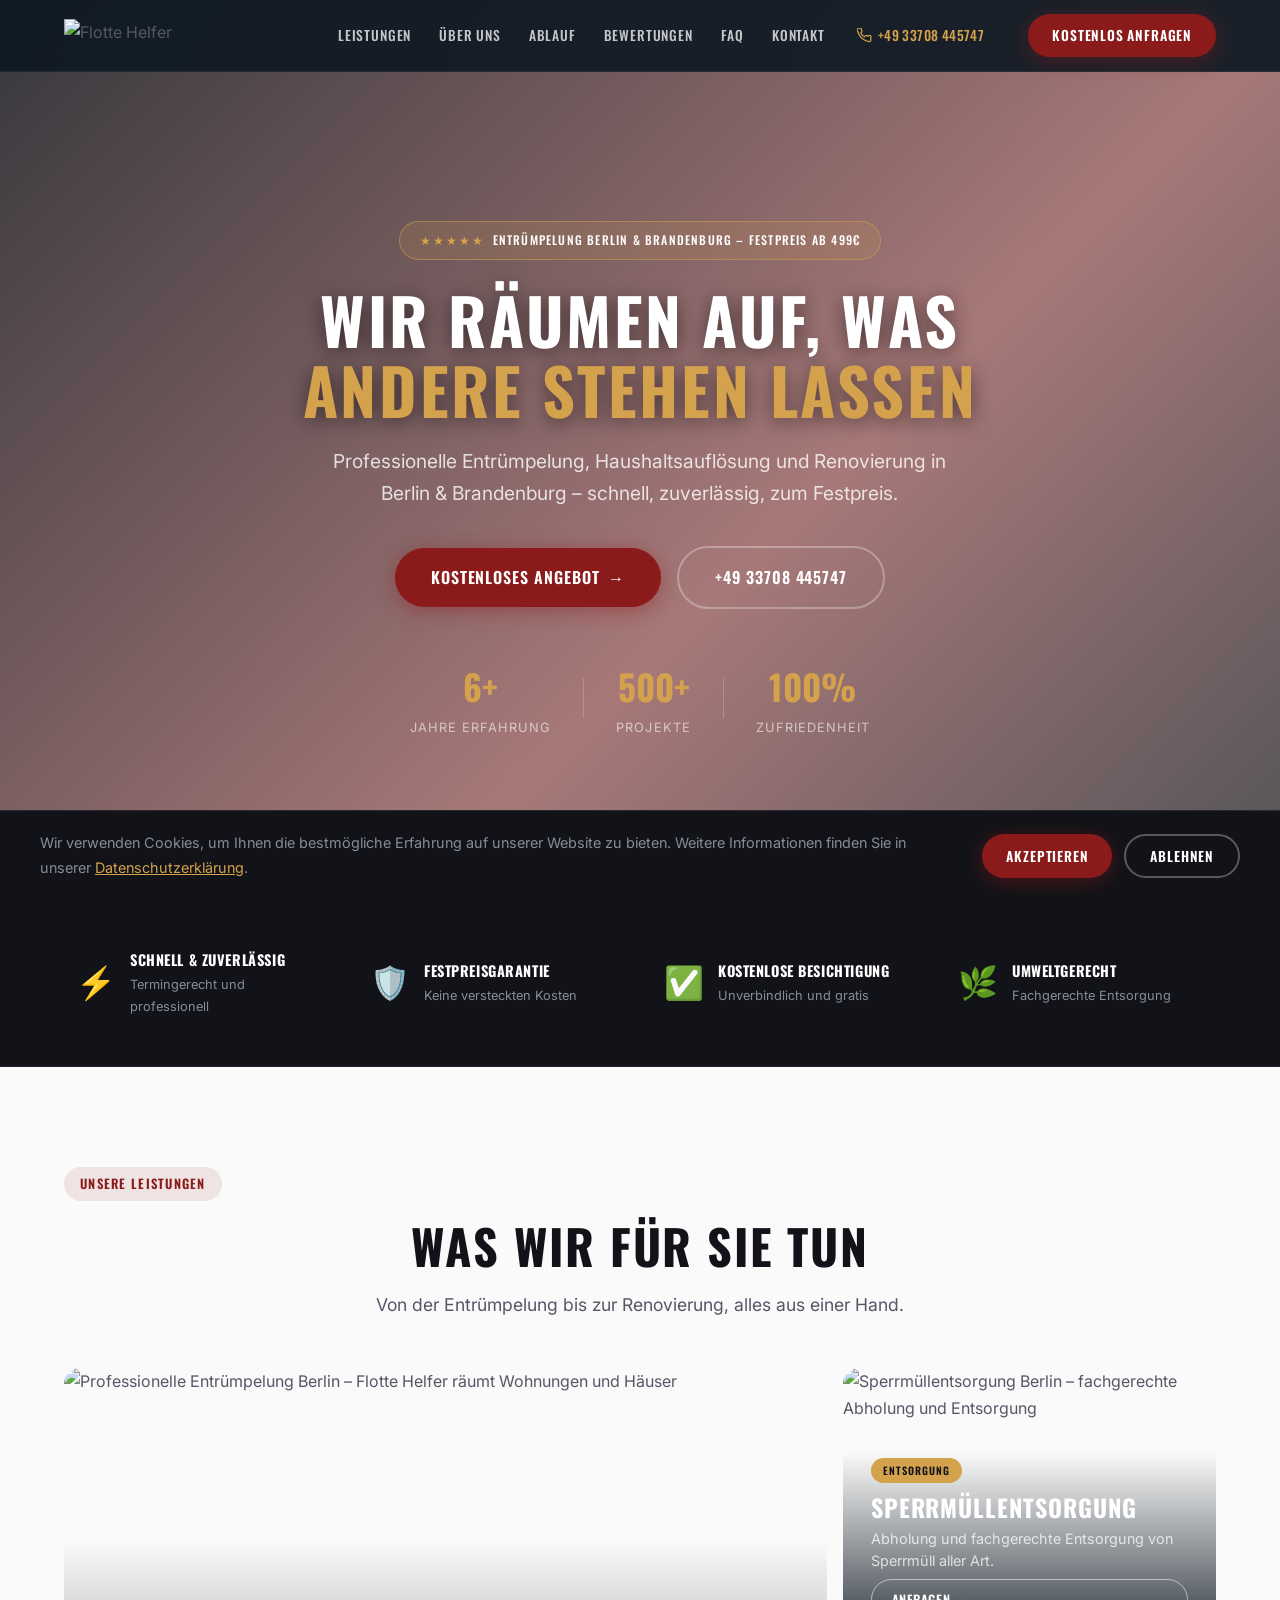
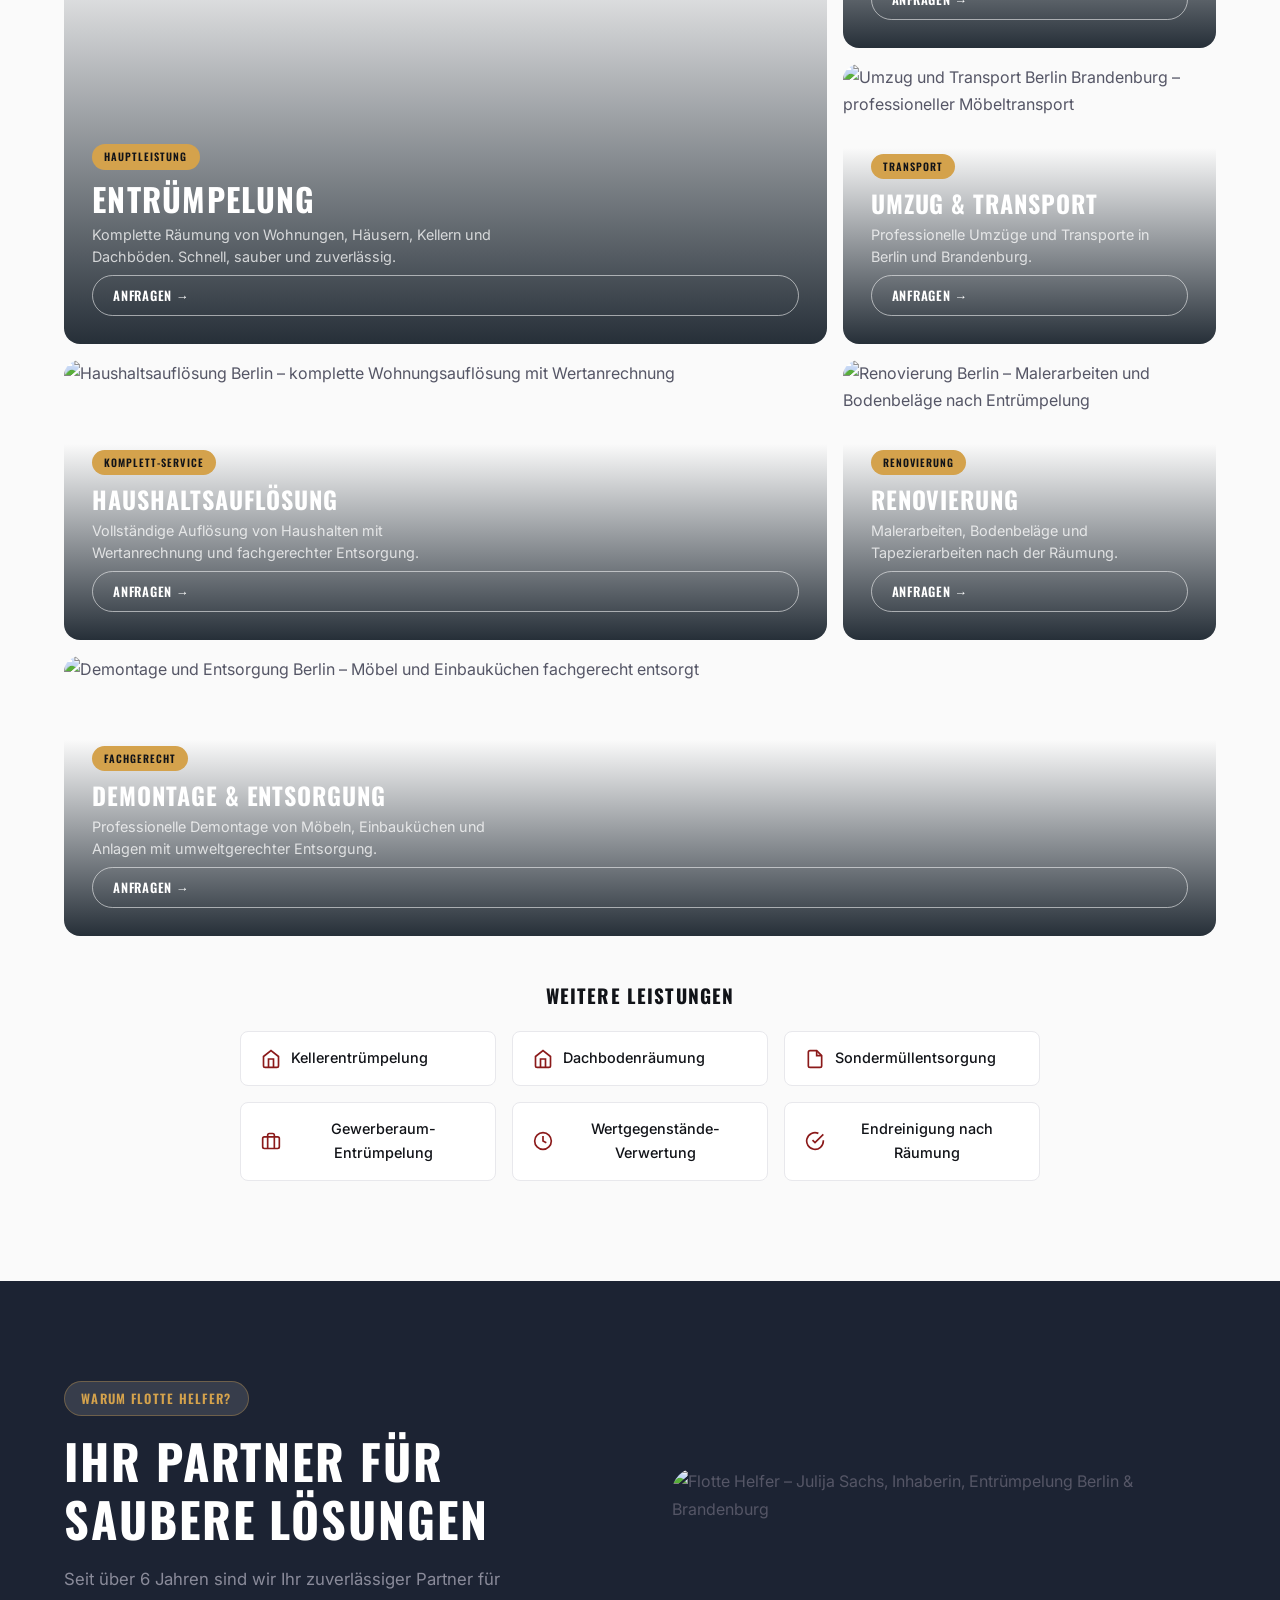
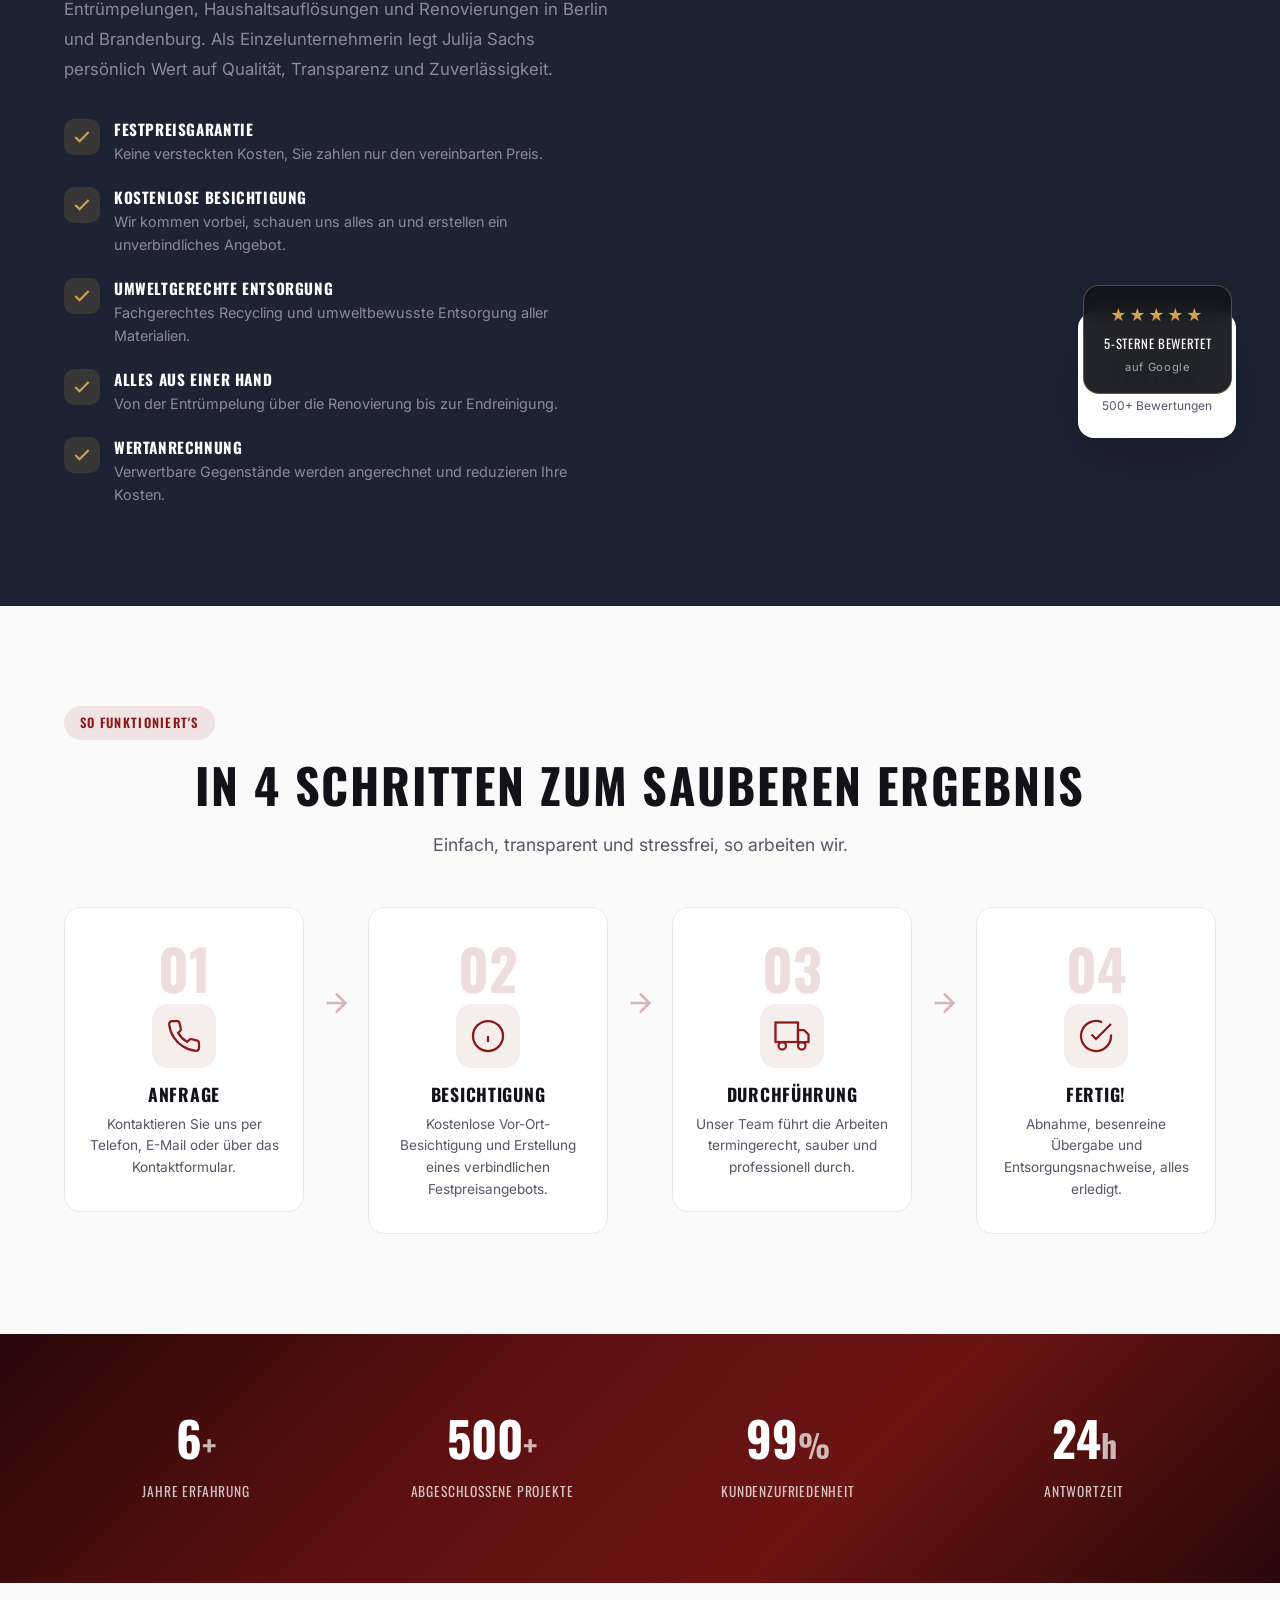
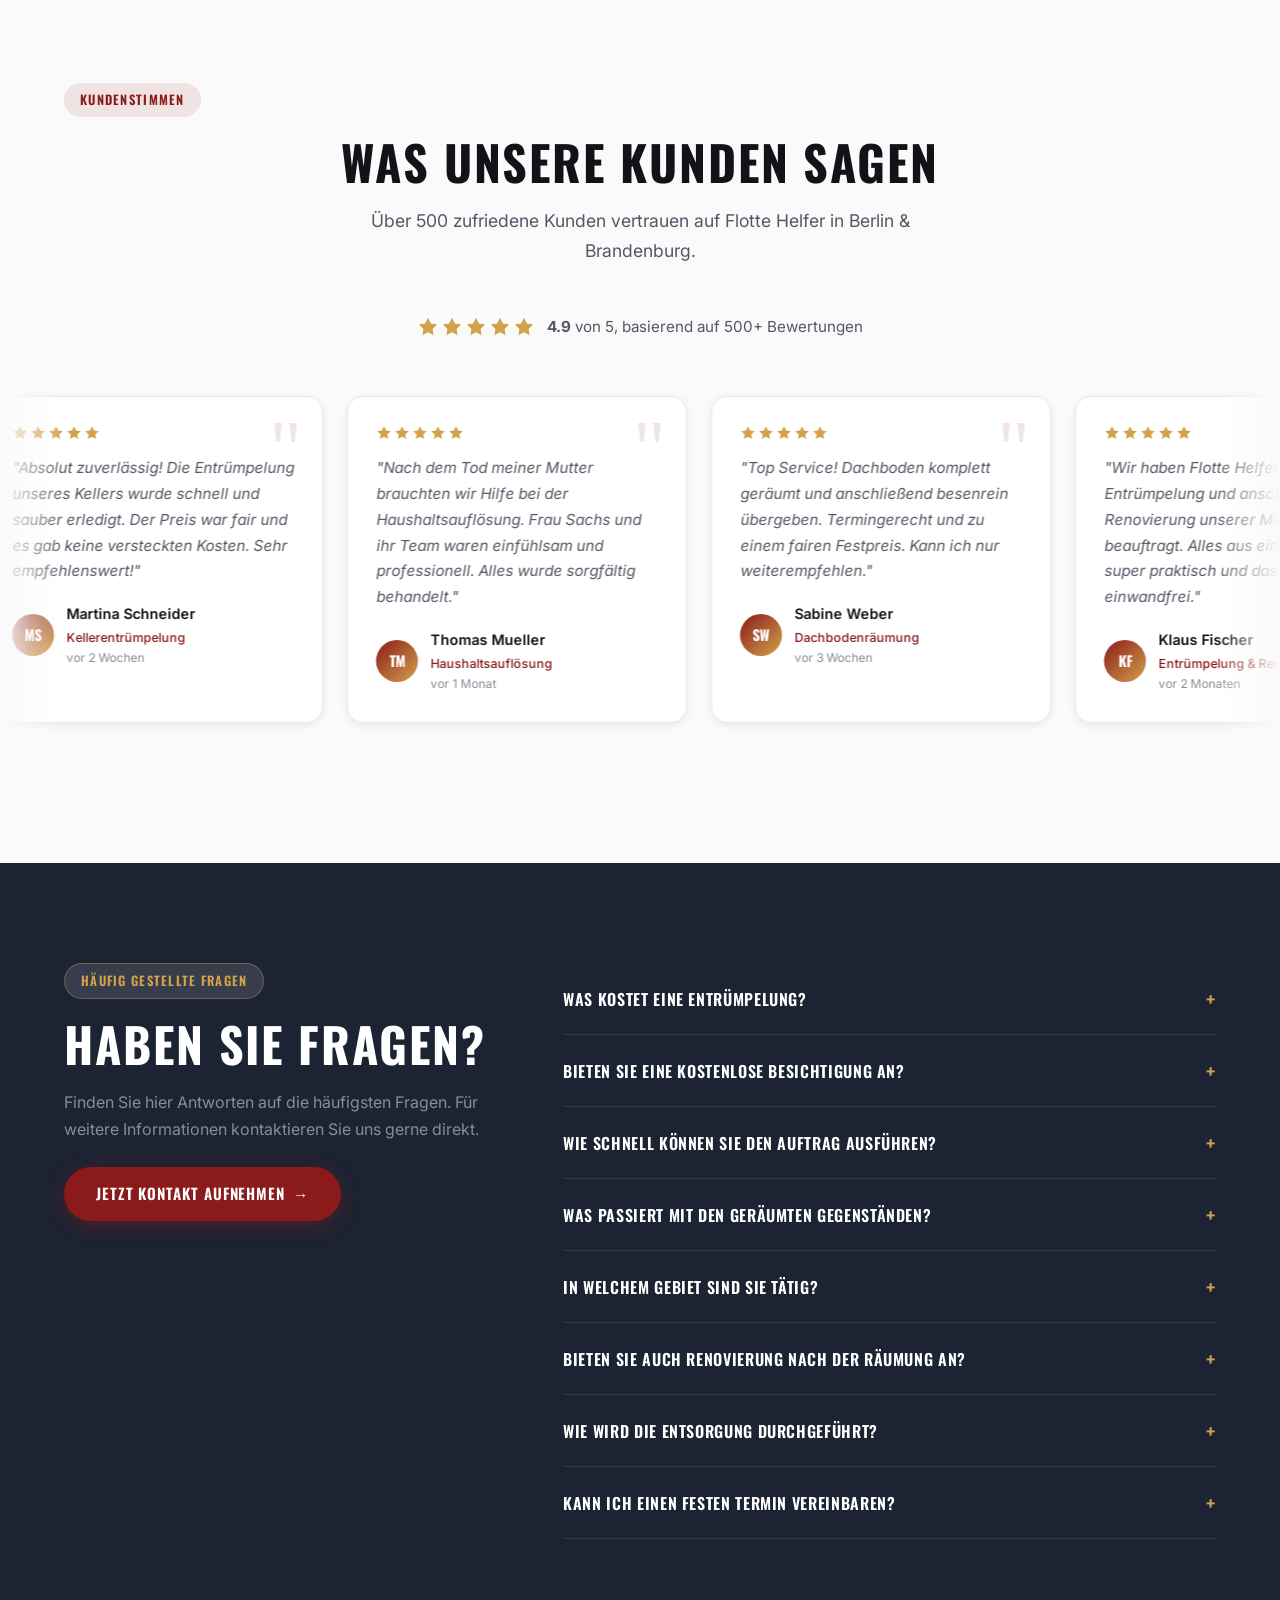
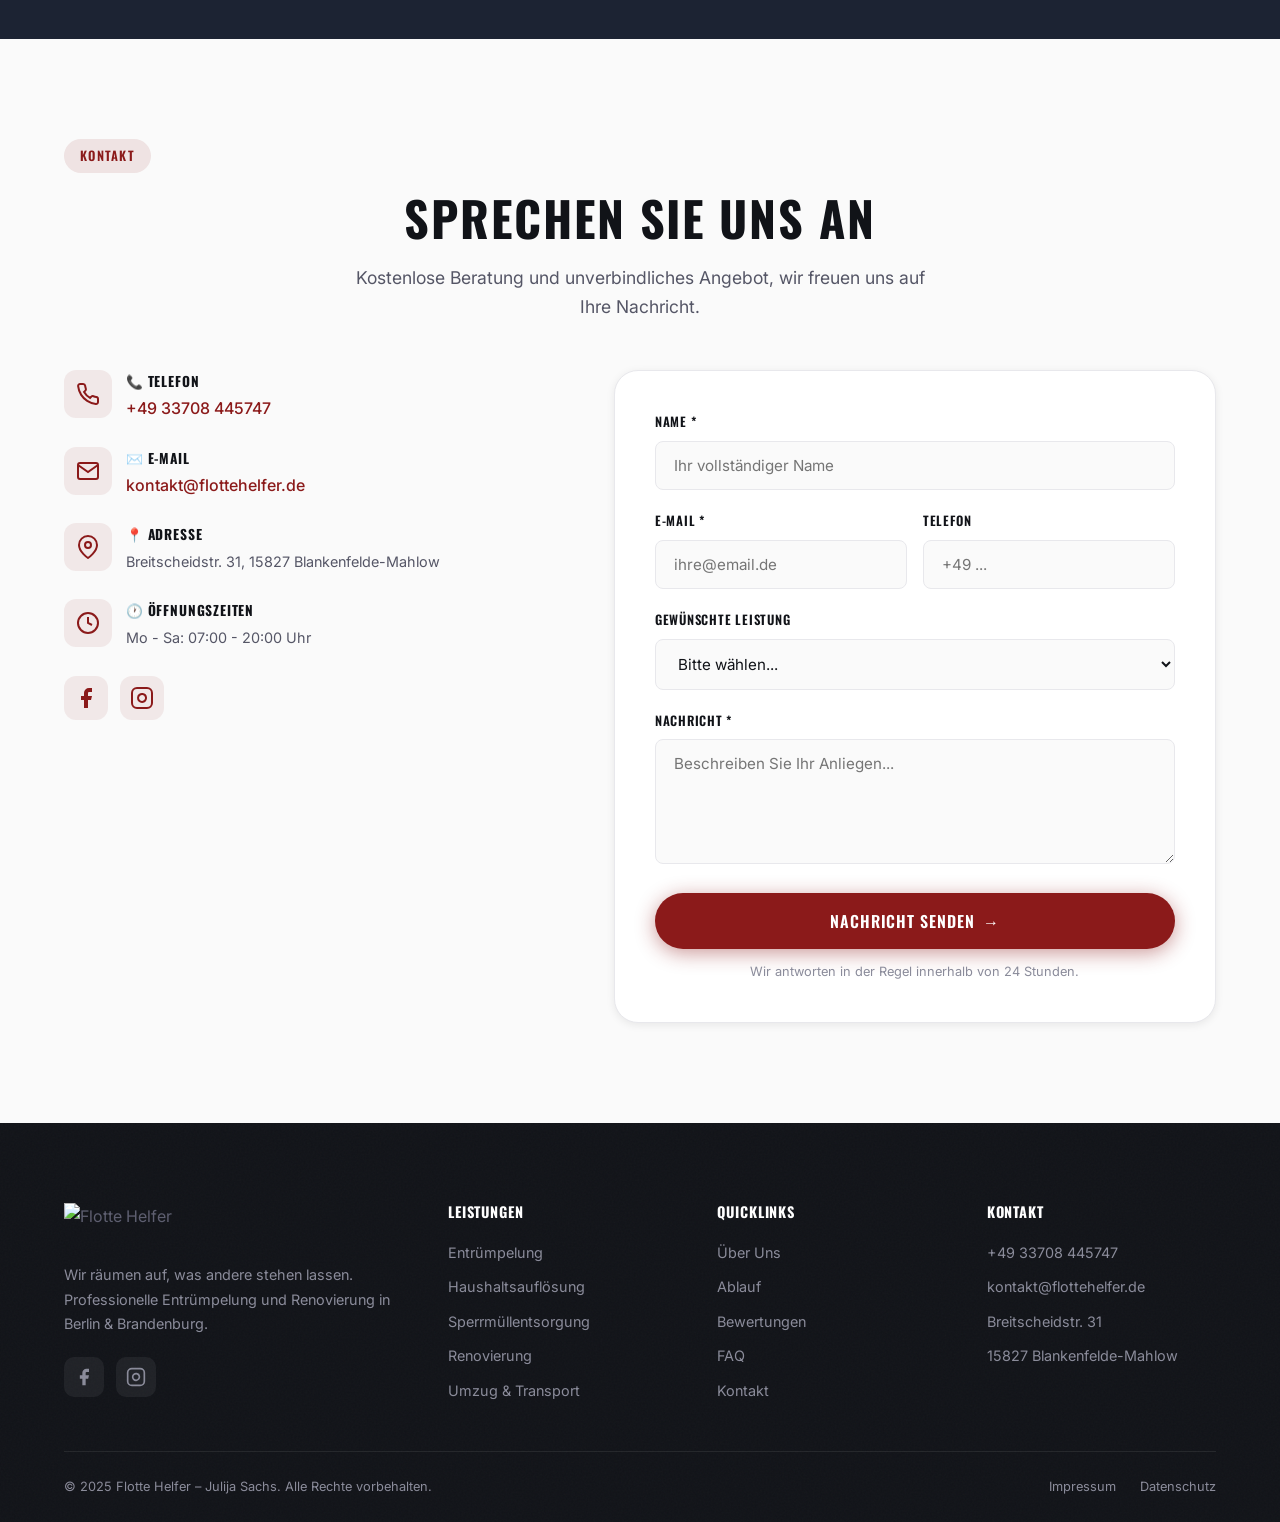
==== commit 3bf1fc19: "SEO: Full on-page & technical optimisation - Title reduced to 44 chars: "Entrümpelung Berlin ab 499€" ====
--- a/index.html
+++ b/index.html
@@ -3,17 +3,22 @@
 <head>
   <meta charset="UTF-8">
   <meta name="viewport" content="width=device-width, initial-scale=1.0">
-  <title>Flotte Helfer | Entrümpelung & Haushaltsauflösung Berlin & Brandenburg</title>
-  <meta name="description" content="Flotte Helfer - Ihr zuverlässiger Partner für Entrümpelung, Haushaltsauflösung, Sperrmüllentsorgung und Renovierung in Berlin & Brandenburg. Ab 499 Euro. Kostenlose Besichtigung. Festpreisgarantie.">
-  <meta name="keywords" content="Entrümpelung, Haushaltsauflösung, Berlin, Brandenburg, Sperrmüllentsorgung, Kellerentrümpelung, Renovierung, Umzug, Demontage">
-  <meta name="author" content="Flotte Helfer - Julija Sachs">
-  <meta name="robots" content="index, follow">
+  <title>Entrümpelung Berlin ab 499€ | Flotte Helfer</title>
+  <meta name="description" content="Professionelle Entrümpelung Berlin & Brandenburg ✓ Festpreis ab 499€ ✓ Kostenlose Besichtigung ✓ 99% Kundenzufriedenheit. Jetzt Angebot anfordern!">
+  <meta name="keywords" content="Entrümpelung Berlin, Haushaltsauflösung Berlin, Entrümpelung Brandenburg, Sperrmüllentsorgung Berlin, Kellerentrümpelung, Dachbodenräumung, Renovierung nach Entrümpelung, Umzug Berlin, Entrümpelung Festpreis, Flotte Helfer">
+  <meta name="author" content="Julija Sachs – Flotte Helfer">
+  <meta name="robots" content="index, follow, max-snippet:-1, max-image-preview:large, max-video-preview:-1">
   <link rel="canonical" href="https://flottehelfer.de/">
+  <!-- Geo meta -->
+  <meta name="geo.region" content="DE-BB">
+  <meta name="geo.placename" content="Blankenfelde-Mahlow, Berlin, Brandenburg">
+  <meta name="geo.position" content="52.3377;13.4028">
+  <meta name="ICBM" content="52.3377, 13.4028">
 
   <!-- Open Graph -->
-  <meta property="og:title" content="Flotte Helfer | Entrümpelung & Haushaltsauflösung Berlin & Brandenburg">
-  <meta property="og:description" content="Wir räumen auf, was andere stehen lassen. Professionelle Entrümpelung, Haushaltsauflösung und Renovierung ab 499 Euro.">
-  <meta property="og:image" content="https://images.unsplash.com/photo-1558618666-fcd25c85f82e?w=1200&h=630&fit=crop">
+  <meta property="og:title" content="Entrümpelung Berlin ab 499€ | Flotte Helfer">
+  <meta property="og:description" content="Professionelle Entrümpelung & Haushaltsauflösung in Berlin & Brandenburg. Festpreis ab 499€, kostenlose Besichtigung, 99% Kundenzufriedenheit.">
+  <meta property="og:image" content="https://images.pexels.com/photos/4246119/pexels-photo-4246119.jpeg?auto=compress&cs=tinysrgb&w=1200&h=630&fit=crop">
   <meta property="og:url" content="https://flottehelfer.de/">
   <meta property="og:type" content="website">
   <meta property="og:locale" content="de_DE">
@@ -21,33 +26,39 @@
 
   <!-- Twitter Card -->
   <meta name="twitter:card" content="summary_large_image">
-  <meta name="twitter:title" content="Flotte Helfer | Entrümpelung & Haushaltsauflösung">
-  <meta name="twitter:description" content="Professionelle Entrümpelung ab 499 Euro in Berlin & Brandenburg. Festpreisgarantie.">
-  <meta name="twitter:image" content="https://images.unsplash.com/photo-1558618666-fcd25c85f82e?w=1200&h=630&fit=crop">
+  <meta name="twitter:title" content="Entrümpelung Berlin ab 499€ | Flotte Helfer">
+  <meta name="twitter:description" content="Professionelle Entrümpelung Berlin & Brandenburg ab 499€. Festpreisgarantie, kostenlose Besichtigung, 99% Kundenzufriedenheit.">
+  <meta name="twitter:image" content="https://images.pexels.com/photos/4246119/pexels-photo-4246119.jpeg?auto=compress&cs=tinysrgb&w=1200&h=630&fit=crop">
 
   <!-- Fonts -->
   <link rel="preconnect" href="https://fonts.googleapis.com">
   <link rel="preconnect" href="https://fonts.gstatic.com" crossorigin>
   <link href="https://fonts.googleapis.com/css2?family=Inter:wght@400;500;600;700&family=Oswald:wght@400;500;600;700&display=swap" rel="stylesheet">
 
+  <!-- Performance: Preload hero image -->
+  <link rel="preload" as="image" href="https://images.pexels.com/photos/4246119/pexels-photo-4246119.jpeg?auto=compress&cs=tinysrgb&w=1920" fetchpriority="high">
+
   <!-- Styles -->
   <link rel="stylesheet" href="style.css?v=19">
 
-  <!-- Schema.org LocalBusiness -->
+  <!-- Schema.org: LocalBusiness -->
   <script type="application/ld+json">
   {
     "@context": "https://schema.org",
     "@type": "LocalBusiness",
     "name": "Flotte Helfer",
-    "description": "Professionelle Entrümpelung, Haushaltsauflösung und Renovierung in Berlin und Brandenburg.",
+    "description": "Professionelle Entrümpelung, Haushaltsauflösung, Sperrmüllentsorgung und Renovierung in Berlin und Brandenburg. Festpreis ab 499 Euro, kostenlose Besichtigung.",
     "url": "https://flottehelfer.de",
     "telephone": "+4933708445747",
     "email": "kontakt@flottehelfer.de",
+    "logo": "https://flottehelfer.de/wp-content/uploads/2023/10/flottehelfer-e1701066662188.png",
+    "image": "https://images.pexels.com/photos/4246119/pexels-photo-4246119.jpeg?auto=compress&cs=tinysrgb&w=1200",
     "address": {
       "@type": "PostalAddress",
       "streetAddress": "Breitscheidstr. 31",
       "addressLocality": "Blankenfelde-Mahlow",
       "postalCode": "15827",
+      "addressRegion": "Brandenburg",
       "addressCountry": "DE"
     },
     "geo": {
@@ -55,12 +66,84 @@
       "latitude": "52.3377",
       "longitude": "13.4028"
     },
-    "areaServed": ["Berlin", "Brandenburg"],
+    "areaServed": [
+      { "@type": "City", "name": "Berlin" },
+      { "@type": "City", "name": "Potsdam" },
+      { "@type": "City", "name": "Blankenfelde-Mahlow" },
+      { "@type": "City", "name": "Teltow" },
+      { "@type": "City", "name": "Ludwigsfelde" },
+      { "@type": "City", "name": "Zossen" },
+      { "@type": "City", "name": "Königs Wusterhausen" },
+      { "@type": "State", "name": "Brandenburg" }
+    ],
     "priceRange": "ab 499 EUR",
-    "openingHours": "Mo-Sa 07:00-20:00",
+    "currenciesAccepted": "EUR",
+    "paymentAccepted": "Cash, Bank Transfer",
+    "openingHoursSpecification": [
+      {
+        "@type": "OpeningHoursSpecification",
+        "dayOfWeek": ["Monday","Tuesday","Wednesday","Thursday","Friday","Saturday"],
+        "opens": "07:00",
+        "closes": "20:00"
+      }
+    ],
     "founder": {
       "@type": "Person",
-      "name": "Julija Sachs"
+      "name": "Julija Sachs",
+      "jobTitle": "Inhaberin"
+    },
+    "hasOfferCatalog": {
+      "@type": "OfferCatalog",
+      "name": "Entrümpelung & Reinigungsleistungen",
+      "itemListElement": [
+        {
+          "@type": "Offer",
+          "itemOffered": {
+            "@type": "Service",
+            "name": "Entrümpelung Berlin",
+            "description": "Komplette Entrümpelung von Wohnungen, Häusern, Kellern und Dachböden in Berlin & Brandenburg."
+          },
+          "priceSpecification": {
+            "@type": "PriceSpecification",
+            "price": "499",
+            "priceCurrency": "EUR",
+            "minPrice": "499",
+            "description": "Festpreis ab 499 Euro"
+          }
+        },
+        {
+          "@type": "Offer",
+          "itemOffered": {
+            "@type": "Service",
+            "name": "Haushaltsauflösung Berlin",
+            "description": "Vollständige Haushaltsauflösungen mit Wertanrechnung und fachgerechter Entsorgung."
+          }
+        },
+        {
+          "@type": "Offer",
+          "itemOffered": {
+            "@type": "Service",
+            "name": "Sperrmüllentsorgung Berlin",
+            "description": "Professionelle Abholung und fachgerechte Sperrmüllentsorgung in Berlin & Brandenburg."
+          }
+        },
+        {
+          "@type": "Offer",
+          "itemOffered": {
+            "@type": "Service",
+            "name": "Kellerentrümpelung",
+            "description": "Fachgerechte Kellerentrümpelung – schnell, sauber und zuverlässig."
+          }
+        },
+        {
+          "@type": "Offer",
+          "itemOffered": {
+            "@type": "Service",
+            "name": "Renovierung nach Entrümpelung",
+            "description": "Malerarbeiten, Bodenbeläge und Tapezierarbeiten nach der Räumung – alles aus einer Hand."
+          }
+        }
+      ]
     },
     "sameAs": [
       "https://www.facebook.com/flottehelfer/",
@@ -69,8 +152,112 @@
     "aggregateRating": {
       "@type": "AggregateRating",
       "ratingValue": "4.9",
-      "reviewCount": "127"
+      "bestRating": "5",
+      "worstRating": "1",
+      "reviewCount": "500"
     }
+  }
+  </script>
+
+  <!-- Schema.org: FAQPage -->
+  <script type="application/ld+json">
+  {
+    "@context": "https://schema.org",
+    "@type": "FAQPage",
+    "mainEntity": [
+      {
+        "@type": "Question",
+        "name": "Was kostet eine Entrümpelung?",
+        "acceptedAnswer": {
+          "@type": "Answer",
+          "text": "Die Kosten hängen von der Größe und dem Umfang der Räumung ab. Unsere Preise beginnen ab 499 Euro für kleine Räumungen. Wir bieten eine kostenlose Vor-Ort-Besichtigung an und erstellen ein verbindliches Festpreisangebot ohne versteckte Kosten."
+        }
+      },
+      {
+        "@type": "Question",
+        "name": "Bieten Sie eine kostenlose Besichtigung an?",
+        "acceptedAnswer": {
+          "@type": "Answer",
+          "text": "Ja! Wir bieten eine kostenlose und unverbindliche Vor-Ort-Besichtigung an. Dabei schätzen wir den Umfang der Arbeit ein und erstellen Ihnen ein verbindliches Festpreisangebot."
+        }
+      },
+      {
+        "@type": "Question",
+        "name": "Wie schnell können Sie den Auftrag ausführen?",
+        "acceptedAnswer": {
+          "@type": "Answer",
+          "text": "In der Regel können wir innerhalb von 48 Stunden nach Auftragserteilung mit der Arbeit beginnen. Bei dringenden Fällen ist auch ein kurzfristiger Einsatz möglich. Kontaktieren Sie uns einfach."
+        }
+      },
+      {
+        "@type": "Question",
+        "name": "Was passiert mit den geräumten Gegenständen?",
+        "acceptedAnswer": {
+          "@type": "Answer",
+          "text": "Verwertbare Gegenstände werden auf Wunsch verkauft oder gespendet. Der Erlös wird von Ihren Kosten abgezogen. Alles andere wird umweltgerecht entsorgt und fachgerecht recycelt."
+        }
+      },
+      {
+        "@type": "Question",
+        "name": "In welchem Gebiet sind Sie tätig?",
+        "acceptedAnswer": {
+          "@type": "Answer",
+          "text": "Wir sind in Berlin, Brandenburg und der gesamten Umgebung tätig – inklusive Potsdam, Teltow, Ludwigsfelde, Blankenfelde-Mahlow, Zossen und Königs Wusterhausen. Für größere Projekte kommen wir auch gerne weiter."
+        }
+      },
+      {
+        "@type": "Question",
+        "name": "Bieten Sie auch Renovierung nach der Räumung an?",
+        "acceptedAnswer": {
+          "@type": "Answer",
+          "text": "Ja, wir bieten alles aus einer Hand! Nach der Entrümpelung können wir die Räume auf Wunsch renovieren – inklusive Malerarbeiten, neue Bodenbeläge und Tapezierarbeiten."
+        }
+      },
+      {
+        "@type": "Question",
+        "name": "Wie wird die Entsorgung durchgeführt?",
+        "acceptedAnswer": {
+          "@type": "Answer",
+          "text": "Wir arbeiten mit zertifizierten Entsorgungsbetrieben zusammen und achten auf umweltgerechte Trennung und Recycling. Auf Wunsch erhalten Sie einen Entsorgungsnachweis."
+        }
+      },
+      {
+        "@type": "Question",
+        "name": "Kann ich einen festen Termin vereinbaren?",
+        "acceptedAnswer": {
+          "@type": "Answer",
+          "text": "Selbstverständlich! Wir vereinbaren einen festen Termin, der für Sie passt. Unsere Arbeitszeiten sind Montag bis Samstag von 07:00 bis 20:00 Uhr."
+        }
+      }
+    ]
+  }
+  </script>
+
+  <!-- Schema.org: BreadcrumbList -->
+  <script type="application/ld+json">
+  {
+    "@context": "https://schema.org",
+    "@type": "BreadcrumbList",
+    "itemListElement": [
+      {
+        "@type": "ListItem",
+        "position": 1,
+        "name": "Startseite",
+        "item": "https://flottehelfer.de/"
+      },
+      {
+        "@type": "ListItem",
+        "position": 2,
+        "name": "Entrümpelung Berlin",
+        "item": "https://flottehelfer.de/#services"
+      },
+      {
+        "@type": "ListItem",
+        "position": 3,
+        "name": "Kontakt",
+        "item": "https://flottehelfer.de/#contact"
+      }
+    ]
   }
   </script>
 </head>
@@ -89,7 +276,7 @@
 
   <!-- ========== HEADER / NAV ========== -->
   <header class="site-header" id="siteHeader">
-    <nav class="nav-inner">
+    <nav class="nav-inner" aria-label="Hauptnavigation">
       <a href="#hero" class="nav-logo">
         <img src="https://flottehelfer.de/wp-content/uploads/2023/10/flottehelfer-e1701066662188.png" alt="Flotte Helfer" class="logo-img">
       </a>
@@ -133,9 +320,9 @@
     <div class="hero-bg"></div>
     <div class="hero-overlay"></div>
     <div class="hero-content container">
-      <span class="hero-badge"><span class="hero-badge-stars">★★★★★</span> Entrümpelung & Renovierung in Berlin & Brandenburg</span>
+      <span class="hero-badge"><span class="hero-badge-stars">★★★★★</span> Entrümpelung Berlin & Brandenburg – Festpreis ab 499€</span>
       <h1>Wir räumen auf, was<br><span class="hero-accent">andere stehen lassen</span></h1>
-      <p class="hero-sub">Entrümpeln. Renovieren. Wohlfühlen. Professionelle Räumungen, Haushaltsauflösungen und Renovierungen zum Festpreis.</p>
+      <p class="hero-sub">Professionelle Entrümpelung, Haushaltsauflösung und Renovierung in Berlin & Brandenburg – schnell, zuverlässig, zum Festpreis.</p>
       <div class="hero-actions">
         <a href="#contact" class="btn-primary btn-lg">Kostenloses Angebot <span class="btn-arrow">&rarr;</span></a>
         <a href="tel:+4933708445747" class="btn-outline btn-lg">+49 33708 445747</a>
@@ -209,7 +396,7 @@
         <!-- LARGE: Entrümpelung -->
         <div class="bento-card bento-large">
           <div class="bento-img-wrap">
-            <img src="https://images.unsplash.com/photo-1581578731548-c64695cc6952?auto=format&fit=crop&w=800&q=80" alt="Professionelle Entrümpelung" loading="lazy">
+            <img src="https://images.unsplash.com/photo-1581578731548-c64695cc6952?auto=format&fit=crop&w=800&q=80" alt="Professionelle Entrümpelung Berlin – Flotte Helfer räumt Wohnungen und Häuser" loading="lazy">
           </div>
           <div class="bento-overlay">
             <span class="bento-tag">Hauptleistung</span>
@@ -222,7 +409,7 @@
         <!-- STANDARD: Sperrmüllentsorgung -->
         <div class="bento-card">
           <div class="bento-img-wrap">
-            <img src="https://images.unsplash.com/photo-1532996122724-e3c354a0b15b?auto=format&fit=crop&w=600&q=80" alt="Sperrmüllentsorgung" loading="lazy">
+            <img src="https://images.unsplash.com/photo-1532996122724-e3c354a0b15b?auto=format&fit=crop&w=600&q=80" alt="Sperrmüllentsorgung Berlin – fachgerechte Abholung und Entsorgung" loading="lazy">
           </div>
           <div class="bento-overlay">
             <span class="bento-tag">Entsorgung</span>
@@ -235,7 +422,7 @@
         <!-- STANDARD: Umzug & Transport -->
         <div class="bento-card">
           <div class="bento-img-wrap">
-            <img src="https://images.pexels.com/photos/7464737/pexels-photo-7464737.jpeg?auto=compress&cs=tinysrgb&w=600" alt="Umzug und Transport" loading="lazy">
+            <img src="https://images.pexels.com/photos/7464737/pexels-photo-7464737.jpeg?auto=compress&cs=tinysrgb&w=600" alt="Umzug und Transport Berlin Brandenburg – professioneller Möbeltransport" loading="lazy">
           </div>
           <div class="bento-overlay">
             <span class="bento-tag">Transport</span>
@@ -248,7 +435,7 @@
         <!-- WIDE: Haushaltsauflösung -->
         <div class="bento-card bento-wide">
           <div class="bento-img-wrap">
-            <img src="https://images.unsplash.com/photo-1600585154340-be6161a56a0c?auto=format&fit=crop&w=800&q=80" alt="Haushaltsauflösung" loading="lazy">
+            <img src="https://images.unsplash.com/photo-1600585154340-be6161a56a0c?auto=format&fit=crop&w=800&q=80" alt="Haushaltsauflösung Berlin – komplette Wohnungsauflösung mit Wertanrechnung" loading="lazy">
           </div>
           <div class="bento-overlay">
             <span class="bento-tag">Komplett-Service</span>
@@ -261,7 +448,7 @@
         <!-- STANDARD: Renovierung -->
         <div class="bento-card">
           <div class="bento-img-wrap">
-            <img src="https://images.unsplash.com/photo-1562259929-b4e1fd3aef09?auto=format&fit=crop&w=600&q=80" alt="Renovierung" loading="lazy">
+            <img src="https://images.unsplash.com/photo-1562259929-b4e1fd3aef09?auto=format&fit=crop&w=600&q=80" alt="Renovierung Berlin – Malerarbeiten und Bodenbeläge nach Entrümpelung" loading="lazy">
           </div>
           <div class="bento-overlay">
             <span class="bento-tag">Renovierung</span>
@@ -274,7 +461,7 @@
         <!-- WIDE: Demontage & Entsorgung -->
         <div class="bento-card bento-wide">
           <div class="bento-img-wrap">
-            <img src="https://images.unsplash.com/photo-1504307651254-35680f356dfd?auto=format&fit=crop&w=800&q=80" alt="Demontage und Entsorgung" loading="lazy">
+            <img src="https://images.unsplash.com/photo-1504307651254-35680f356dfd?auto=format&fit=crop&w=800&q=80" alt="Demontage und Entsorgung Berlin – Möbel und Einbauküchen fachgerecht entsorgt" loading="lazy">
           </div>
           <div class="bento-overlay">
             <span class="bento-tag">Fachgerecht</span>
@@ -360,7 +547,7 @@
           </ul>
         </div>
         <div class="about-image about-img-wrap">
-          <img src="https://images.unsplash.com/photo-1600585154340-be6161a56a0c?auto=format&fit=crop&w=600&q=80" alt="Flotte Helfer Team bei der Arbeit" loading="lazy">
+          <img src="https://images.unsplash.com/photo-1600585154340-be6161a56a0c?auto=format&fit=crop&w=600&q=80" alt="Flotte Helfer – Julija Sachs, Inhaberin, Entrümpelung Berlin & Brandenburg" loading="lazy">
           <div class="about-img-badge">
             <div class="badge-stars">★★★★★</div>
             <div class="badge-text">5-Sterne bewertet<br><small>auf Google</small></div>
@@ -463,7 +650,7 @@
     <div class="container">
       <span class="section-tag">Kundenstimmen</span>
       <h2 class="section-title">Was unsere Kunden sagen</h2>
-      <p class="section-sub">Über 127 zufriedene Kunden vertrauen auf Flotte Helfer.</p>
+      <p class="section-sub">Über 500 zufriedene Kunden vertrauen auf Flotte Helfer in Berlin & Brandenburg.</p>
 
       <div class="rating-summary">
         <div class="rating-stars">
@@ -496,6 +683,29 @@
         </div>
         <div class="faq-list" id="faqList">
           <!-- FAQ items injected by JS -->
+          <!-- Static FAQ for search engine crawlers -->
+          <noscript>
+            <div class="faq-item">
+              <button class="faq-question">Was kostet eine Entrümpelung?</button>
+              <div class="faq-answer"><p>Die Kosten hängen von der Größe und dem Umfang der Räumung ab. Unsere Preise beginnen ab 499 Euro für kleine Räumungen. Wir bieten eine kostenlose Vor-Ort-Besichtigung an und erstellen ein verbindliches Festpreisangebot ohne versteckte Kosten.</p></div>
+            </div>
+            <div class="faq-item">
+              <button class="faq-question">Bieten Sie eine kostenlose Besichtigung an?</button>
+              <div class="faq-answer"><p>Ja! Wir bieten eine kostenlose und unverbindliche Vor-Ort-Besichtigung an. Dabei schätzen wir den Umfang der Arbeit ein und erstellen Ihnen ein verbindliches Festpreisangebot.</p></div>
+            </div>
+            <div class="faq-item">
+              <button class="faq-question">Wie schnell können Sie den Auftrag ausführen?</button>
+              <div class="faq-answer"><p>In der Regel können wir innerhalb von 48 Stunden nach Auftragserteilung mit der Arbeit beginnen. Bei dringenden Fällen ist auch ein kurzfristiger Einsatz möglich.</p></div>
+            </div>
+            <div class="faq-item">
+              <button class="faq-question">In welchem Gebiet sind Sie tätig?</button>
+              <div class="faq-answer"><p>Wir sind in Berlin, Brandenburg und der gesamten Umgebung tätig – inklusive Potsdam, Teltow, Ludwigsfelde, Blankenfelde-Mahlow, Zossen und Königs Wusterhausen.</p></div>
+            </div>
+            <div class="faq-item">
+              <button class="faq-question">Bieten Sie auch Renovierung nach der Räumung an?</button>
+              <div class="faq-answer"><p>Ja, wir bieten alles aus einer Hand! Nach der Entrümpelung können wir die Räume auf Wunsch renovieren – inklusive Malerarbeiten, neue Bodenbeläge und Tapezierarbeiten.</p></div>
+            </div>
+          </noscript>
         </div>
       </div>
     </div>
@@ -671,7 +881,7 @@
         </div>
       </div>
       <div class="footer-bottom">
-        <p>&copy; 2024 Flotte Helfer. Alle Rechte vorbehalten.</p>
+        <p>&copy; 2025 Flotte Helfer – Julija Sachs. Alle Rechte vorbehalten.</p>
         <div class="footer-legal">
           <a href="#" onclick="openImpressum(); return false;">Impressum</a>
           <a href="#" onclick="openDatenschutz(); return false;">Datenschutz</a>
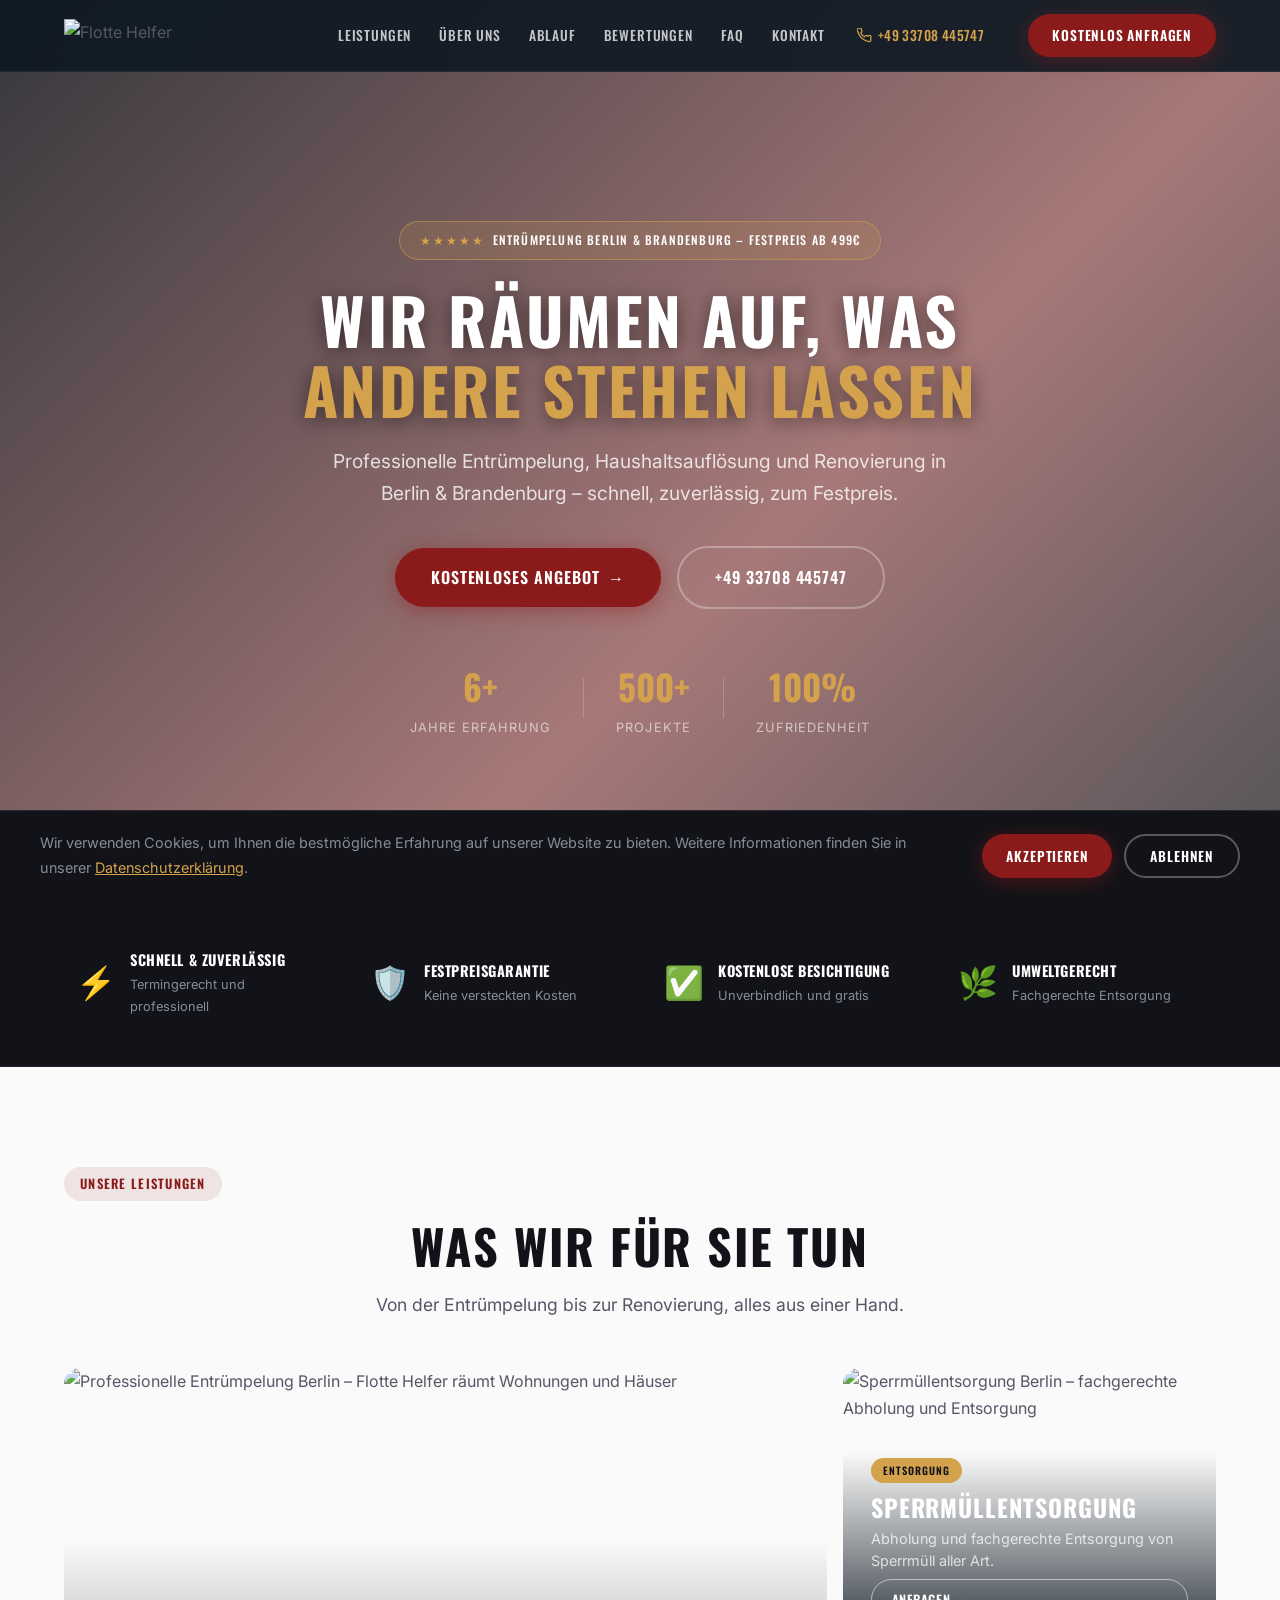
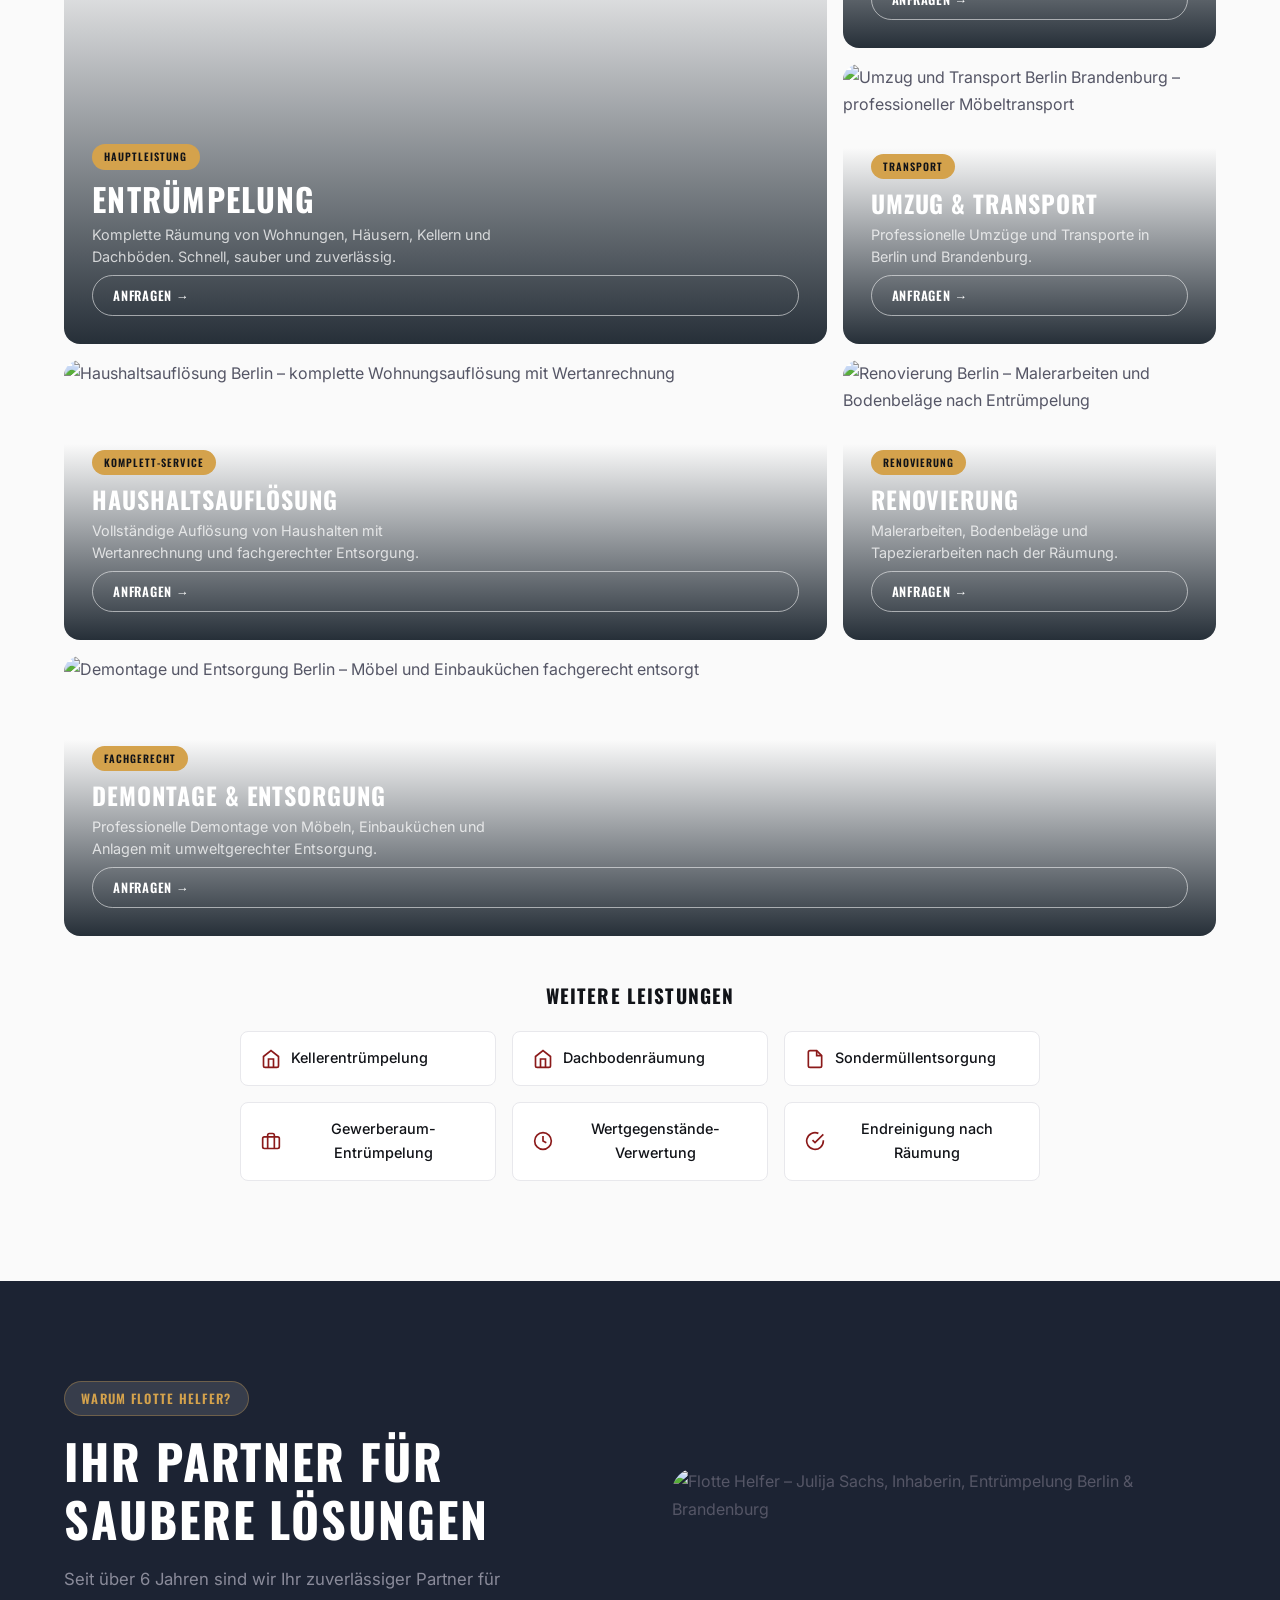
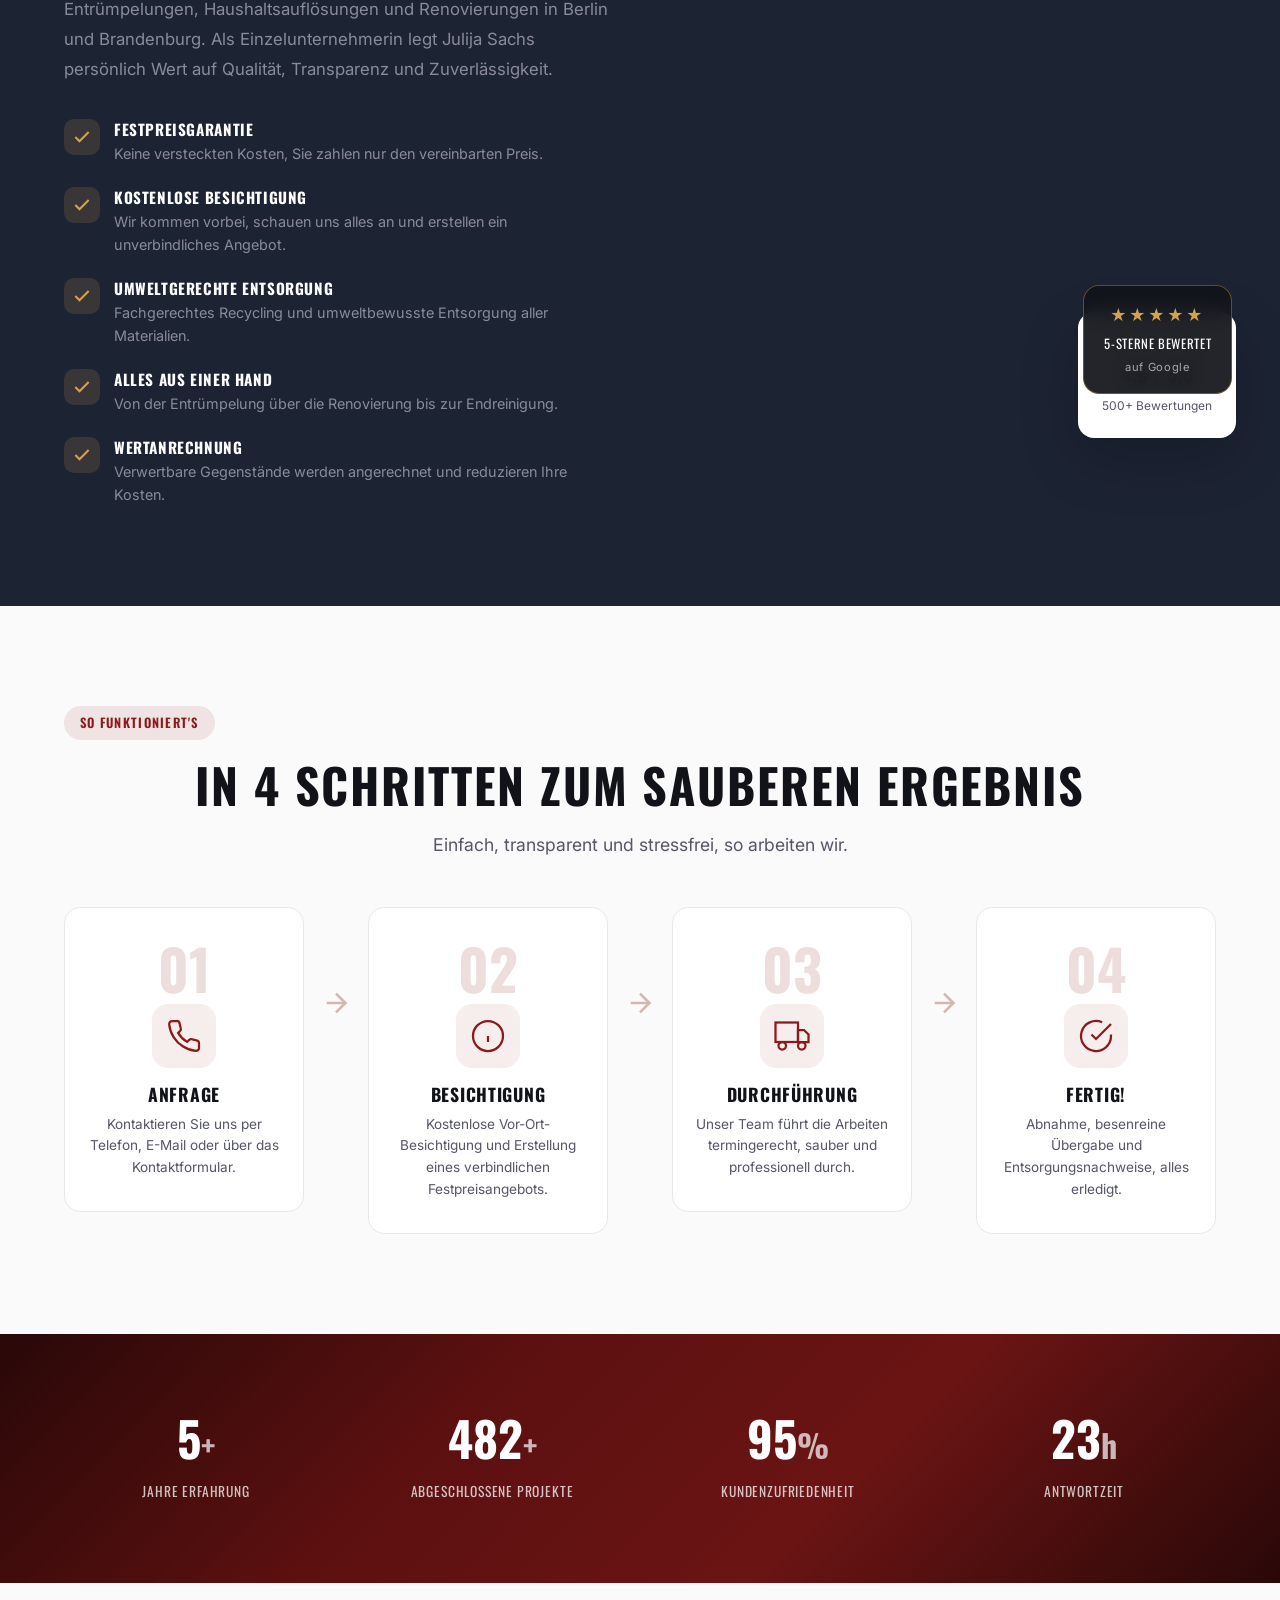
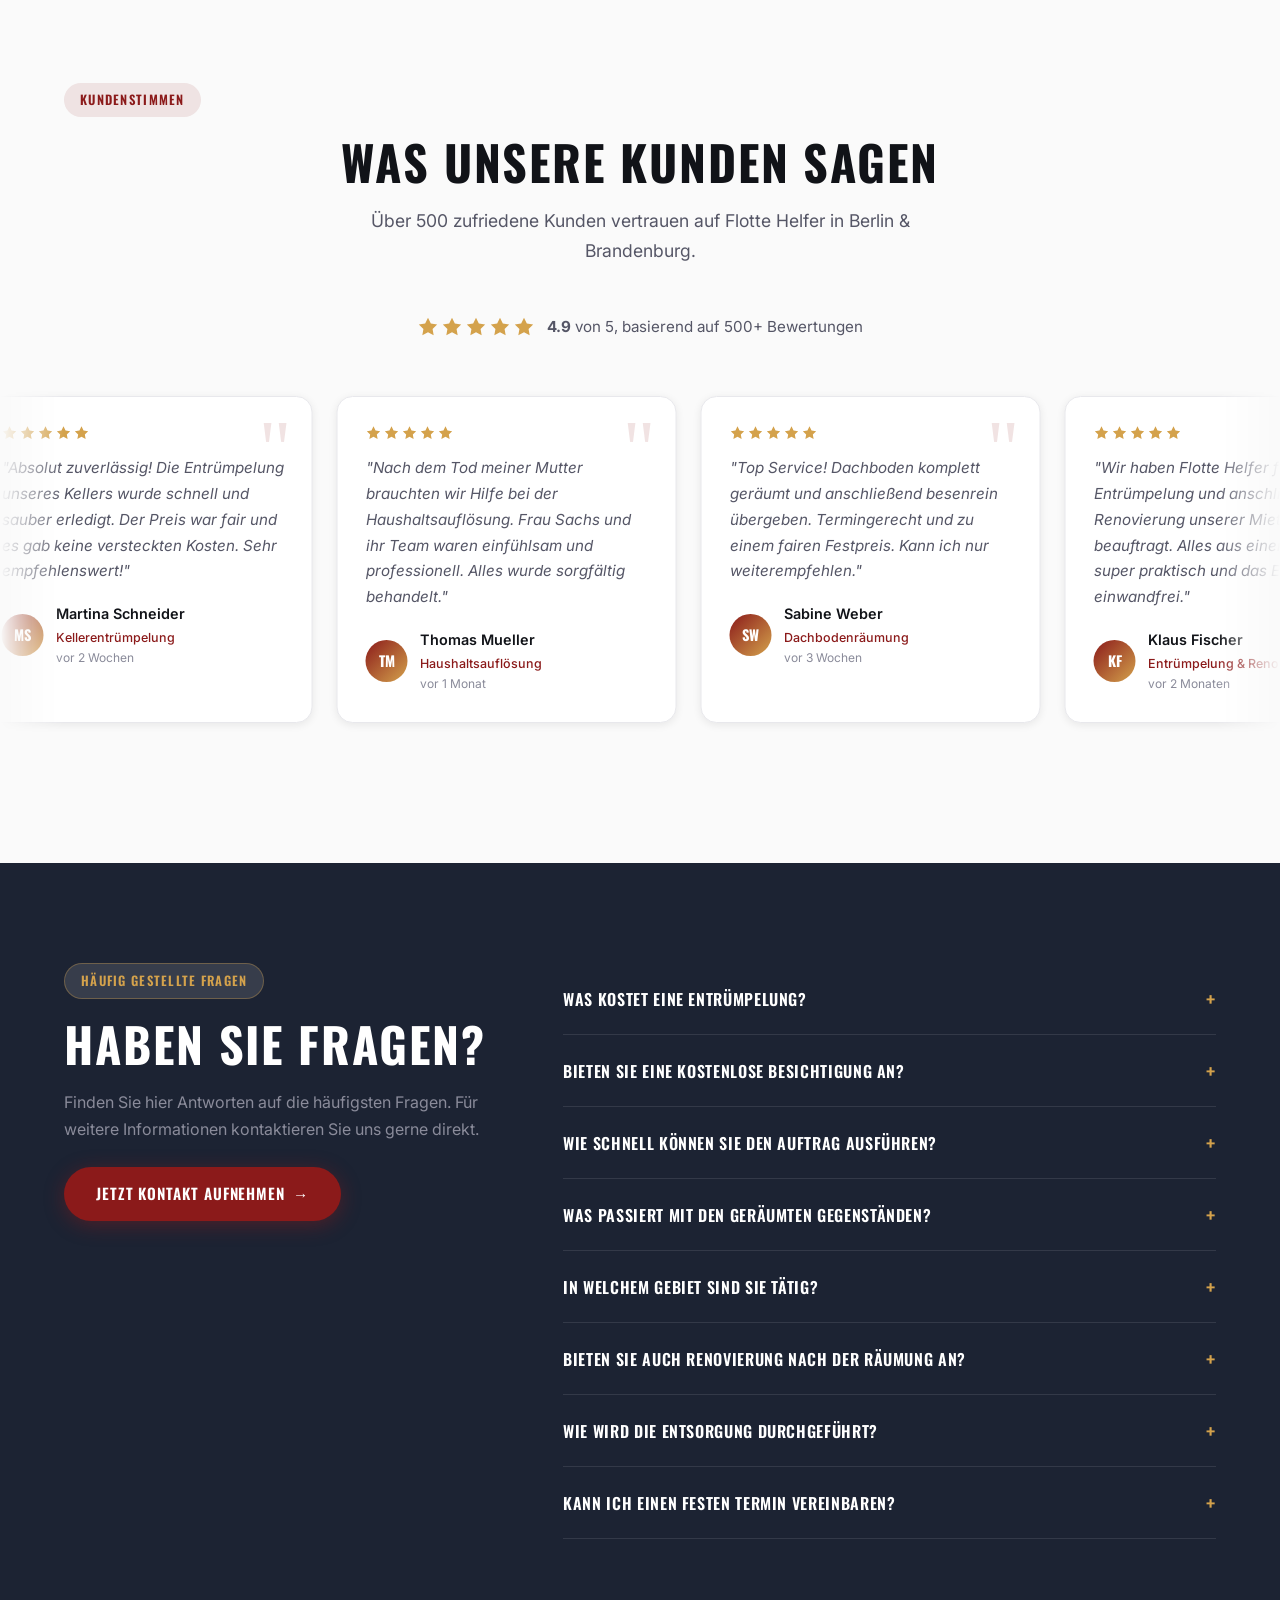
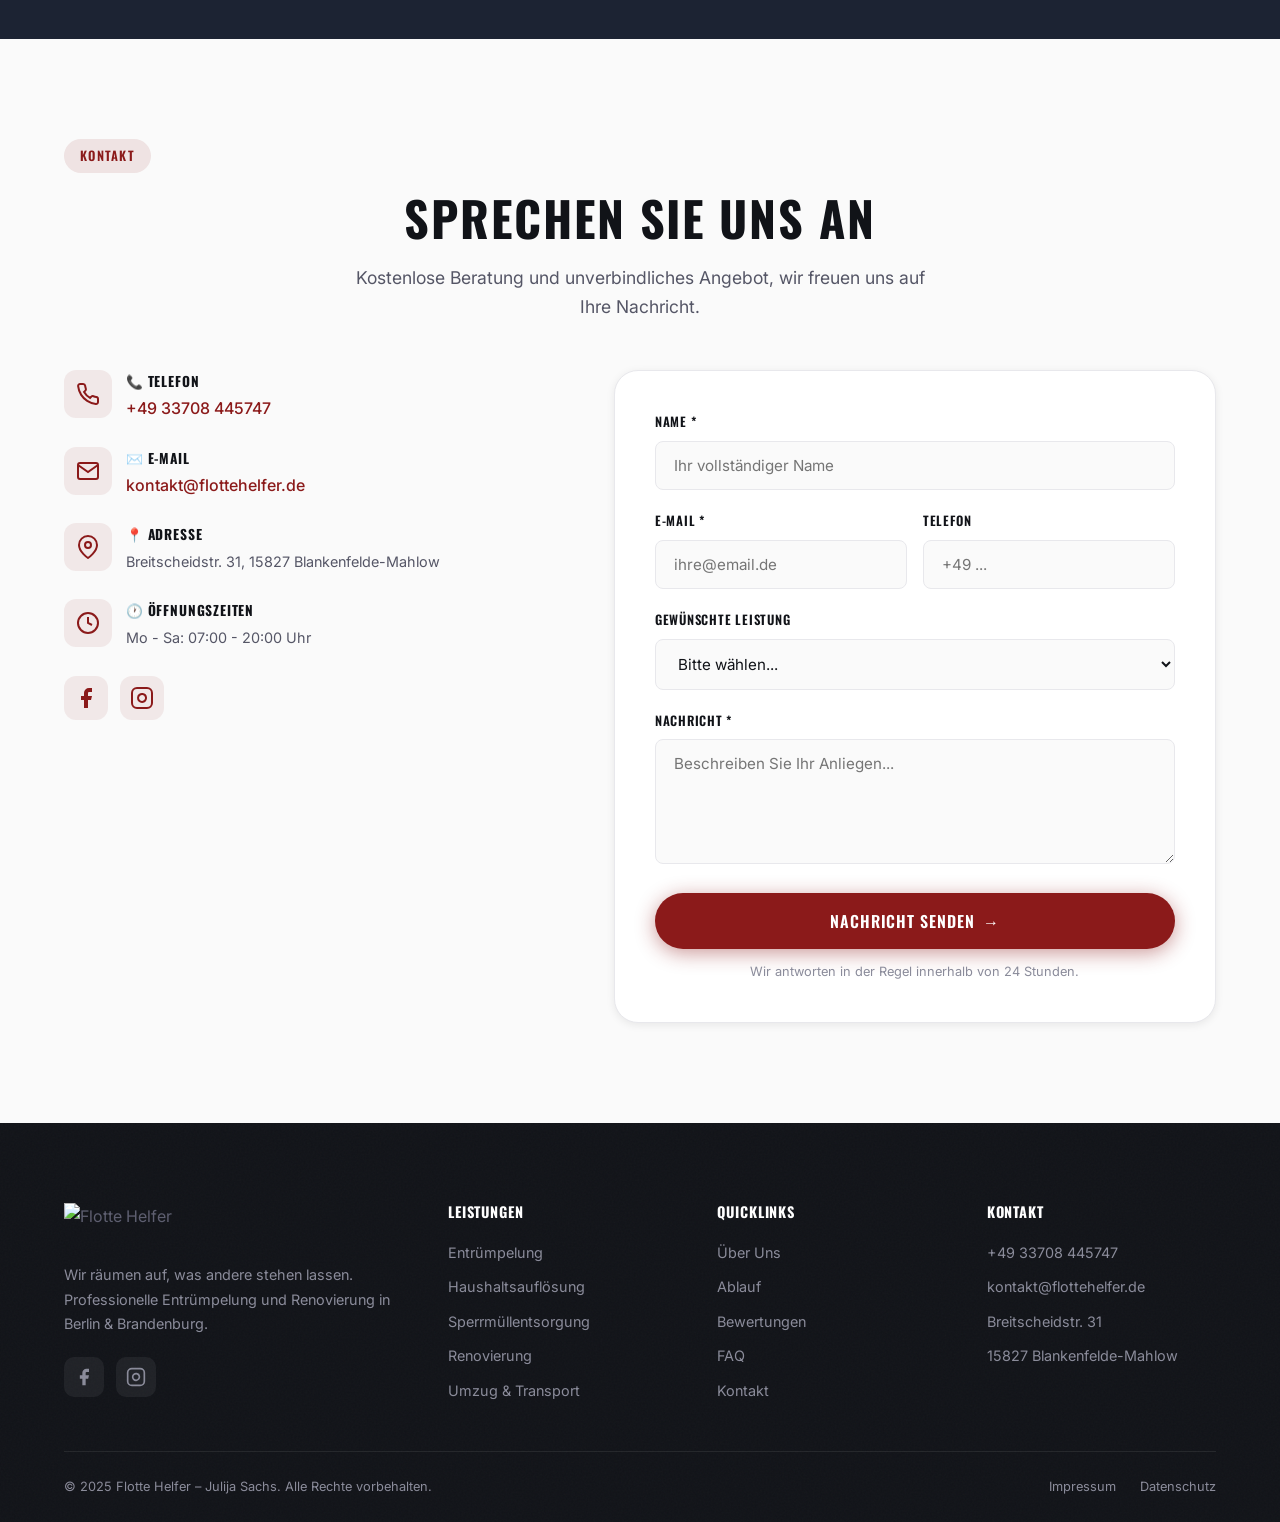
==== commit 0141a5b0: "Fix Google Maps embed – use address-based URL so Open in Maps works correctly Co-Authored-By: Claude" ====
--- a/index.html
+++ b/index.html
@@ -768,7 +768,7 @@
 
           <div class="contact-map">
             <iframe
-              src="https://www.google.com/maps/embed?pb=!1m18!1m12!1m3!1d2434.5!2d13.4028!3d52.3377!2m3!1f0!2f0!3f0!3m2!1i1024!2i768!4f13.1!3m3!1m2!1s0x0%3A0x0!2zNTLCsDIwJzE1LjciTiAxM8KwMjQnMTAuMSJF!5e0!3m2!1sde!2sde!4v1700000000000"
+              src="https://maps.google.com/maps?q=Breitscheidstr.+31,+15827+Blankenfelde-Mahlow,+Deutschland&t=&z=15&ie=UTF8&iwloc=&output=embed"
               width="100%"
               height="200"
               style="border:0; border-radius: 12px;"
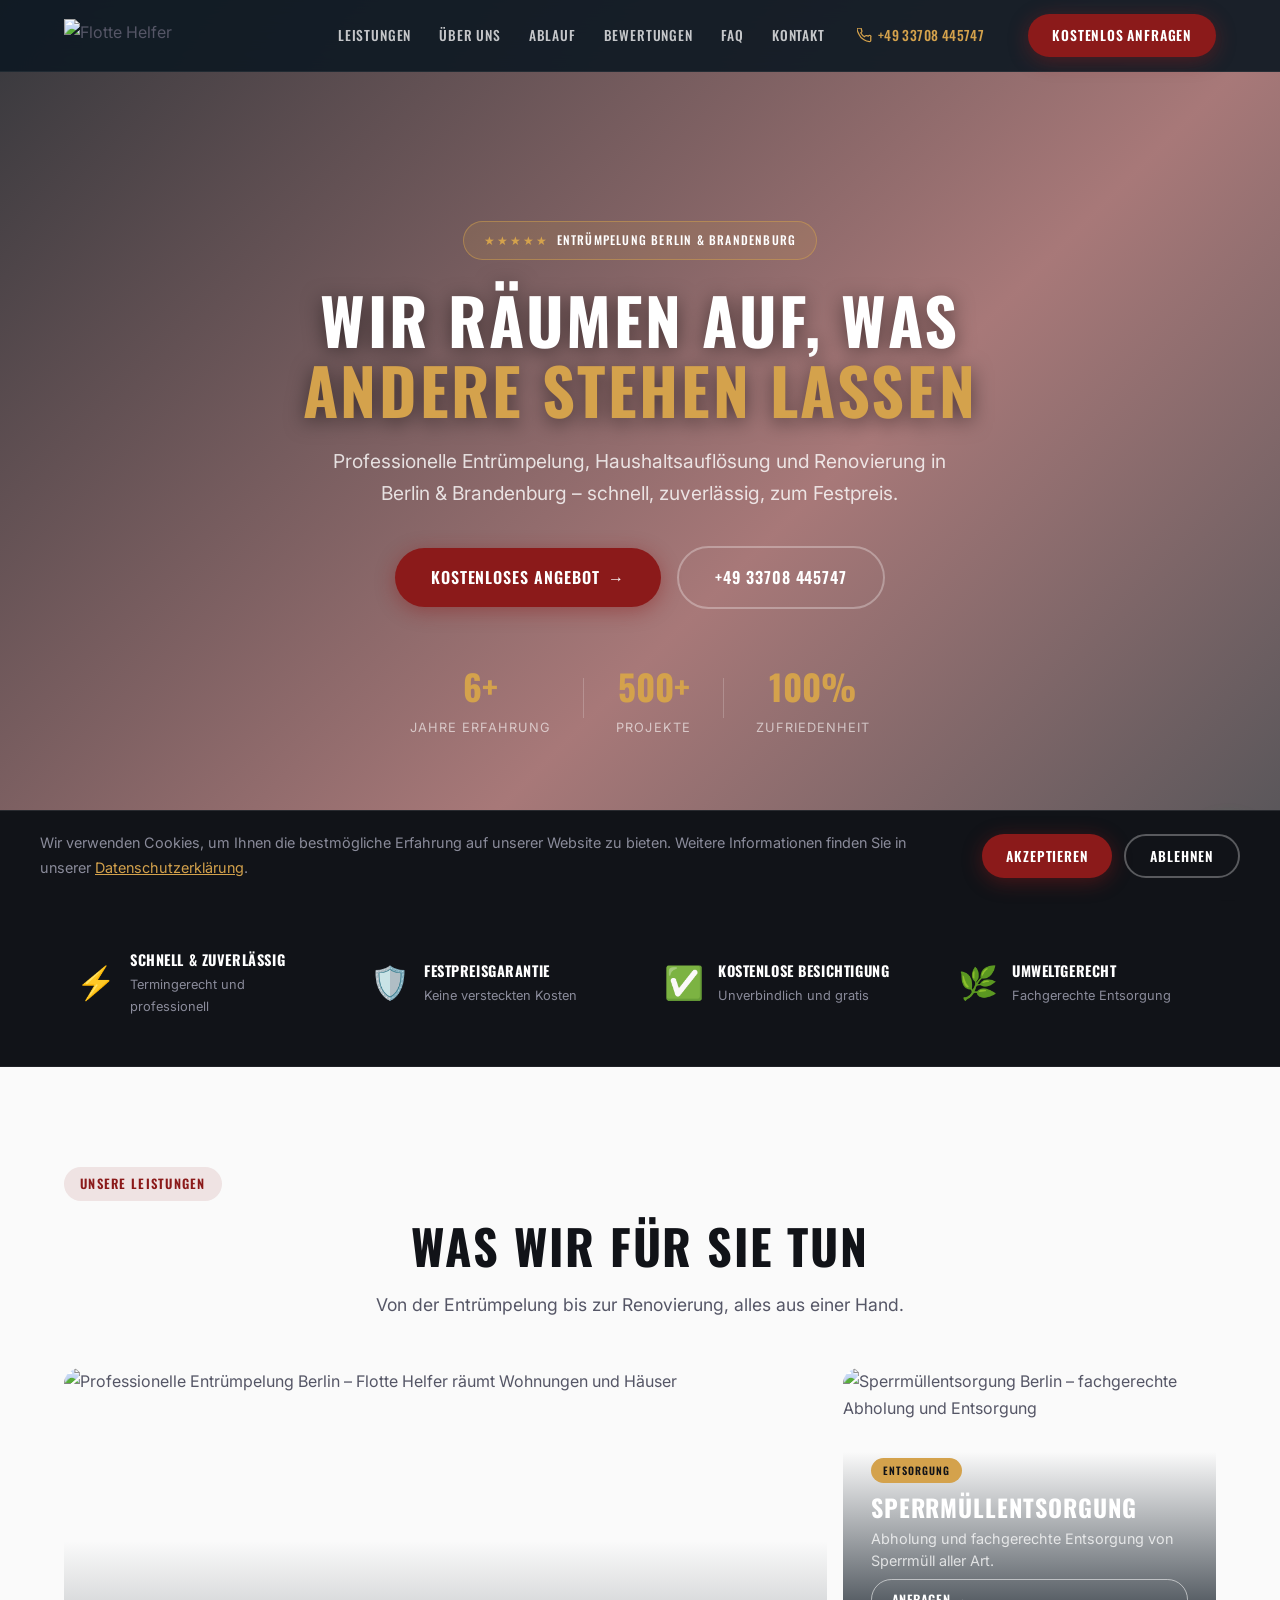
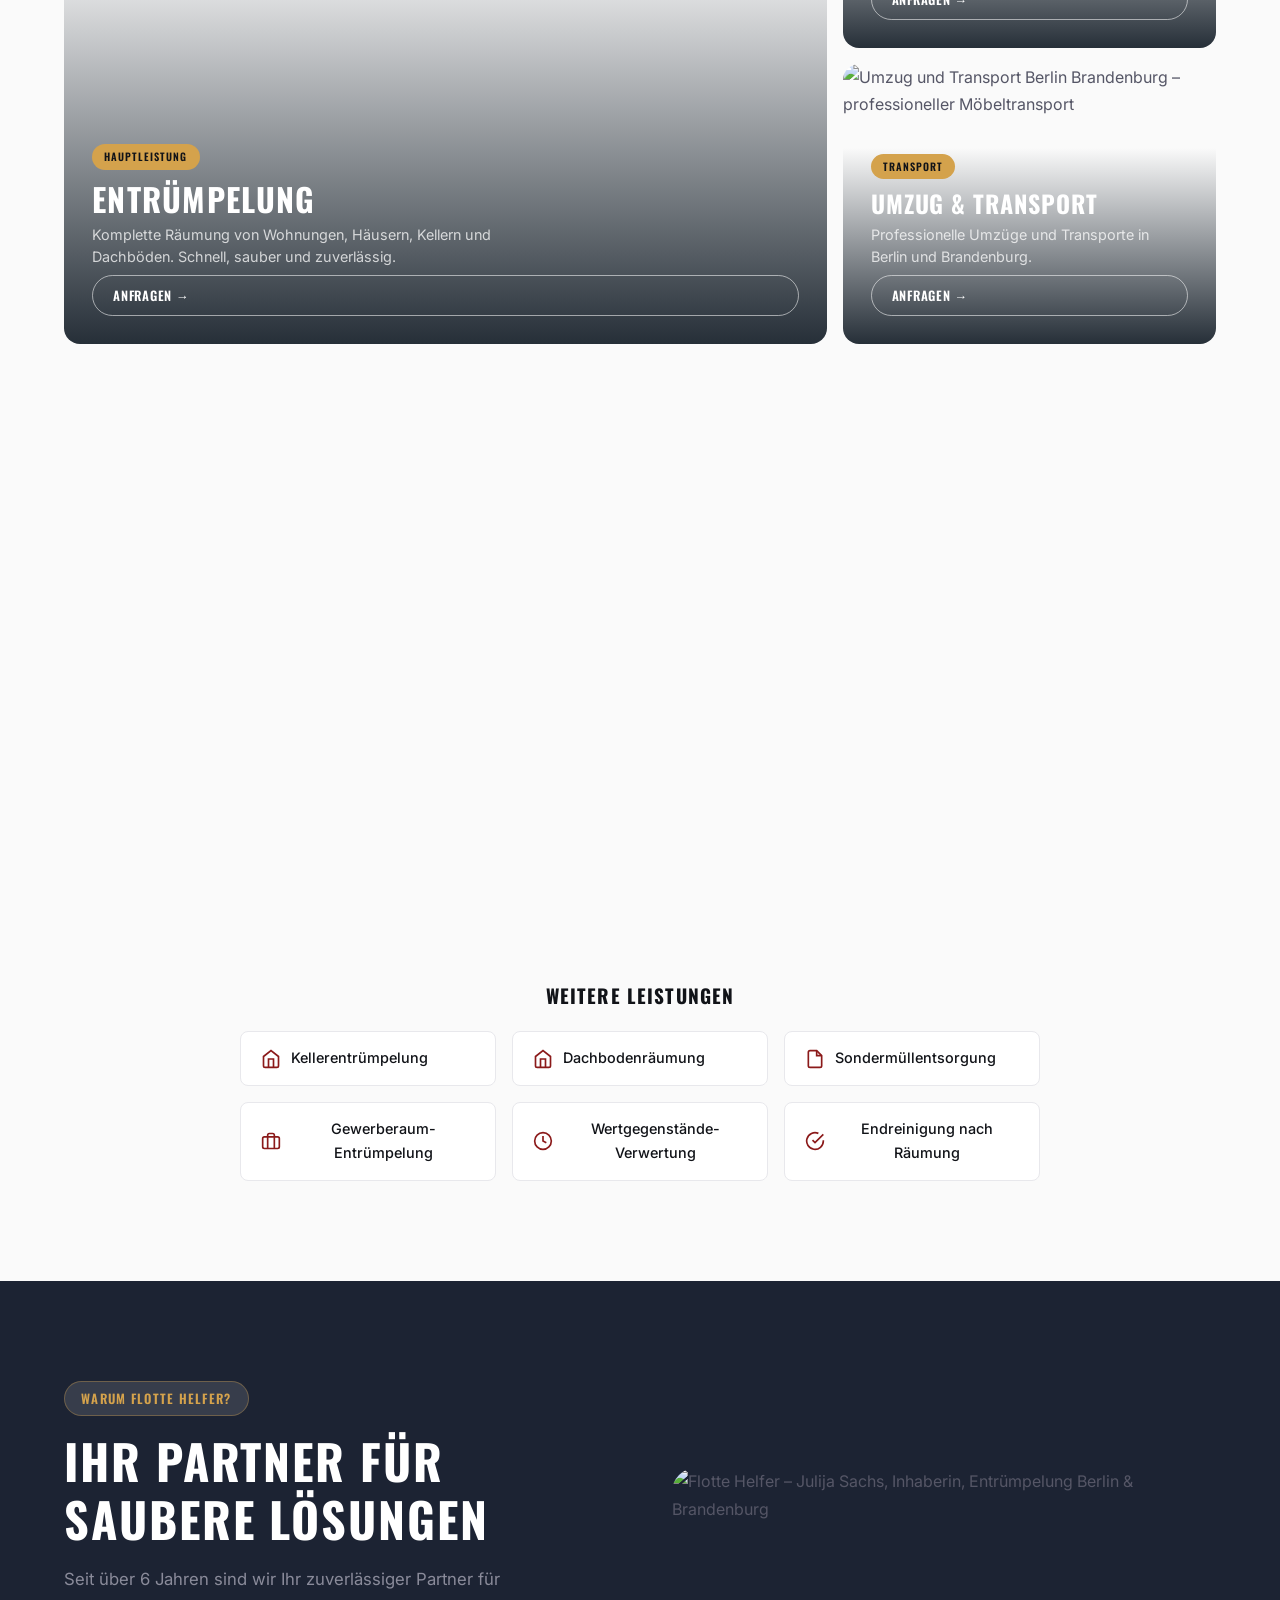
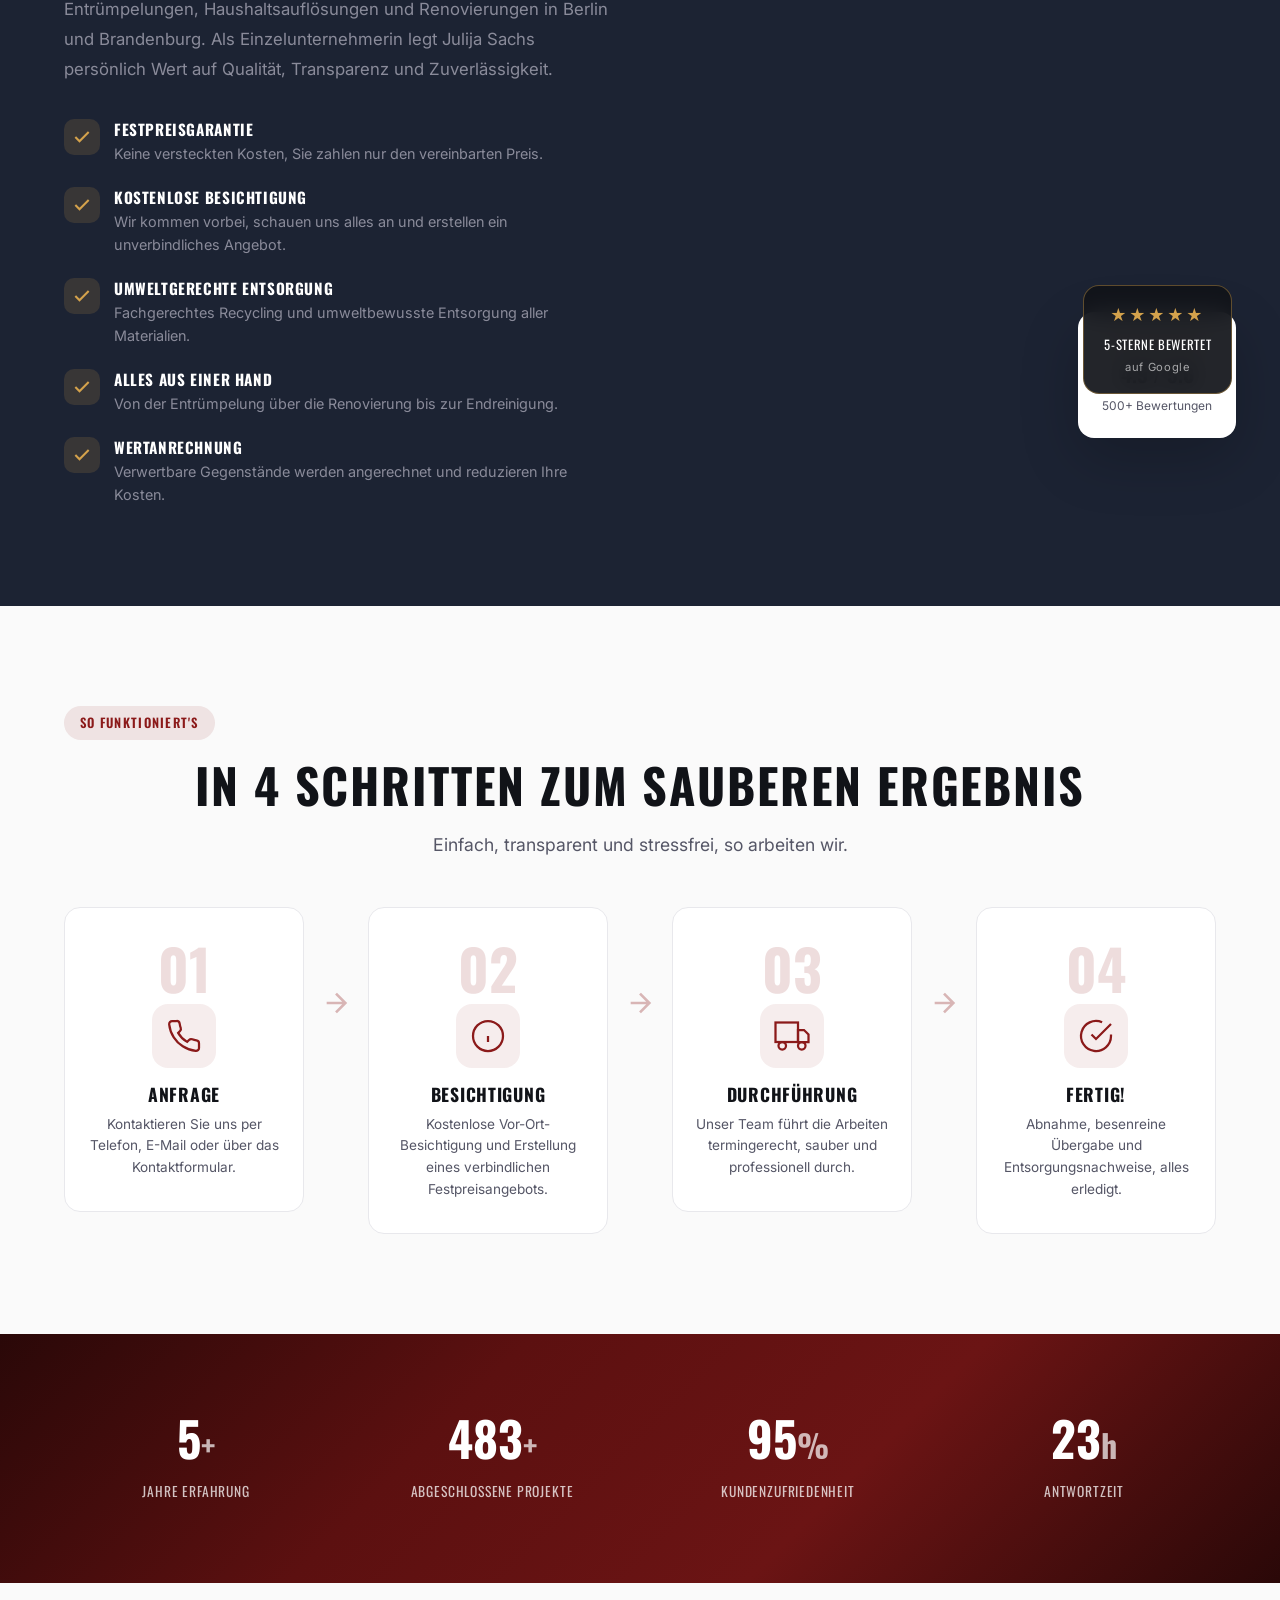
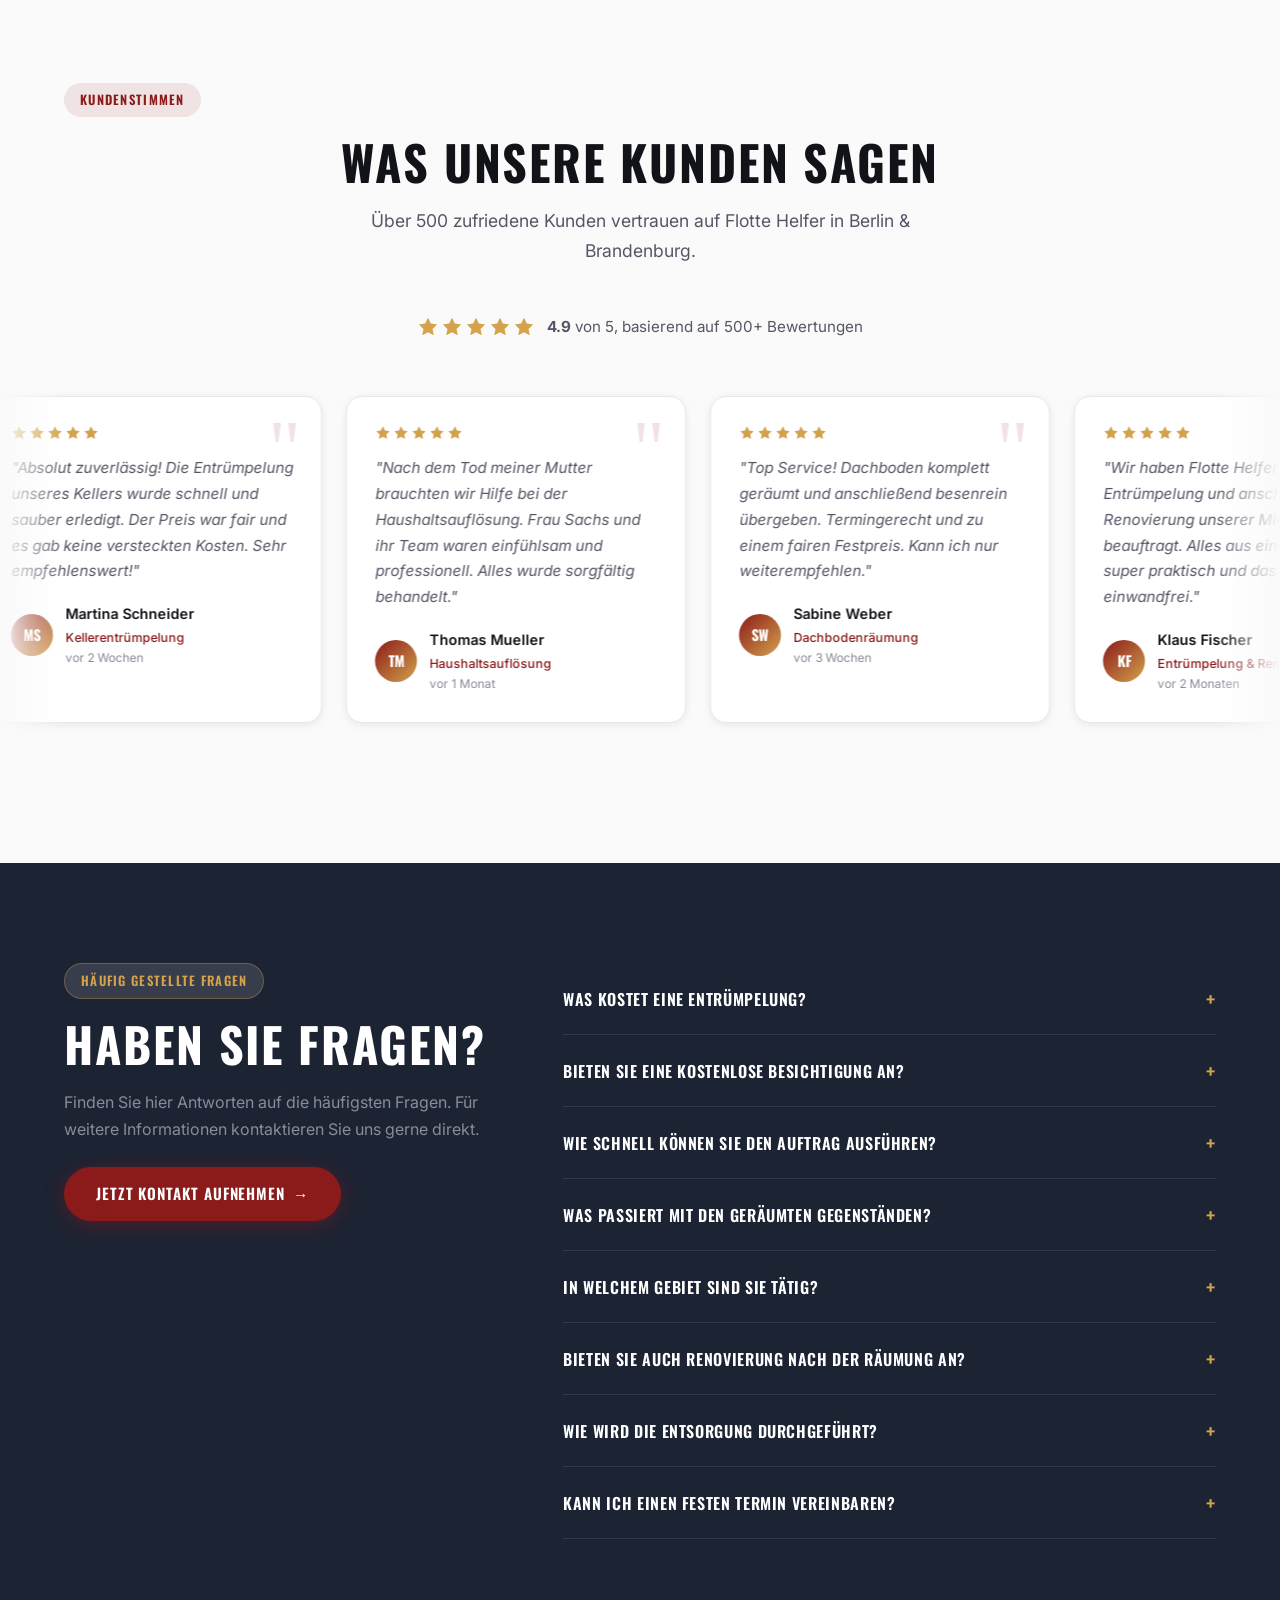
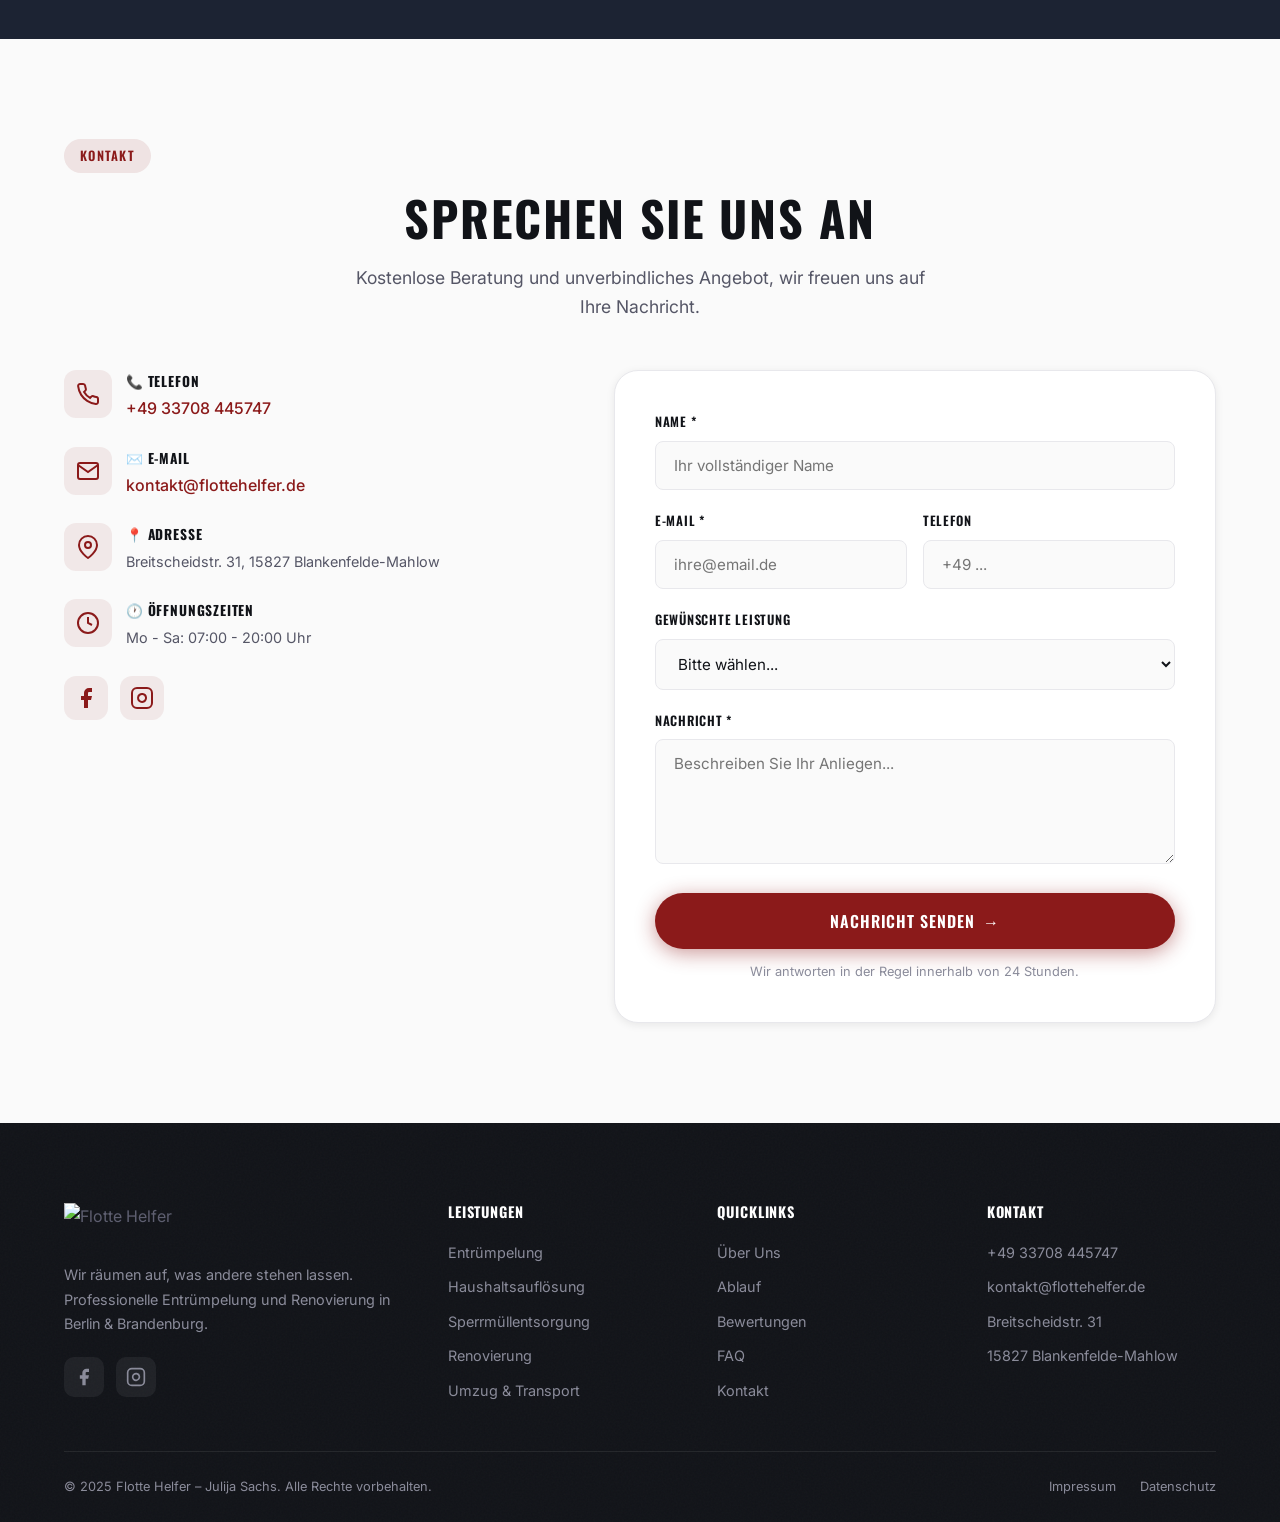
==== commit 3654fda2: "Remove '– Festpreis ab 499€' from hero badge Co-Authored-By: Claude Sonnet 4.6 <noreply@anthropic.co" ====
--- a/index.html
+++ b/index.html
@@ -320,7 +320,7 @@
     <div class="hero-bg"></div>
     <div class="hero-overlay"></div>
     <div class="hero-content container">
-      <span class="hero-badge"><span class="hero-badge-stars">★★★★★</span> Entrümpelung Berlin & Brandenburg – Festpreis ab 499€</span>
+      <span class="hero-badge"><span class="hero-badge-stars">★★★★★</span> Entrümpelung Berlin & Brandenburg</span>
       <h1>Wir räumen auf, was<br><span class="hero-accent">andere stehen lassen</span></h1>
       <p class="hero-sub">Professionelle Entrümpelung, Haushaltsauflösung und Renovierung in Berlin & Brandenburg – schnell, zuverlässig, zum Festpreis.</p>
       <div class="hero-actions">
--- a/style.css
+++ b/style.css
@@ -1705,8 +1705,8 @@
 
   .cookie-inner { flex-direction: column; text-align: center; }
 
-  .whatsapp-btn { bottom: 24px; }
-  .floating-quote-btn { bottom: 90px; left: 16px; }
+  .whatsapp-btn { bottom: 72px; right: 16px; }
+  .floating-quote-btn { bottom: 138px; left: 16px; }
 
   .mobile-call-bar { display: block; }
 
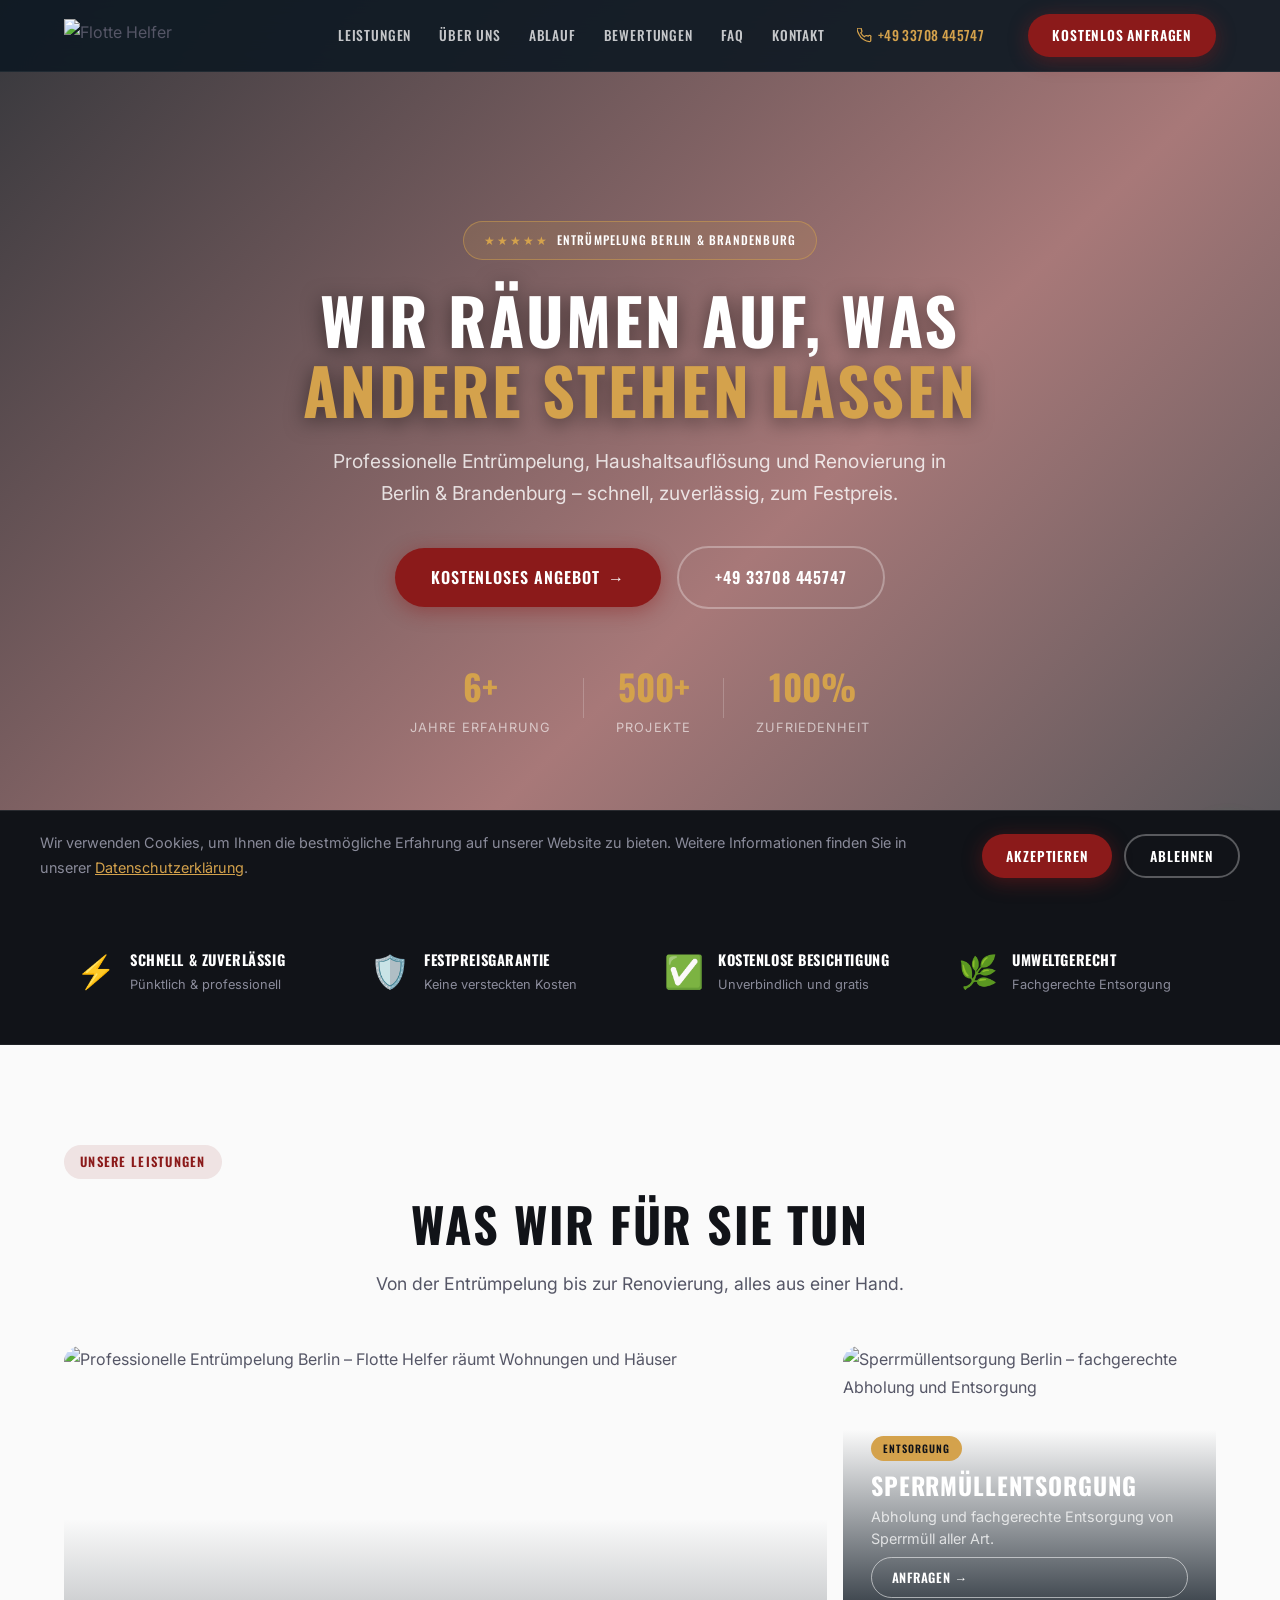
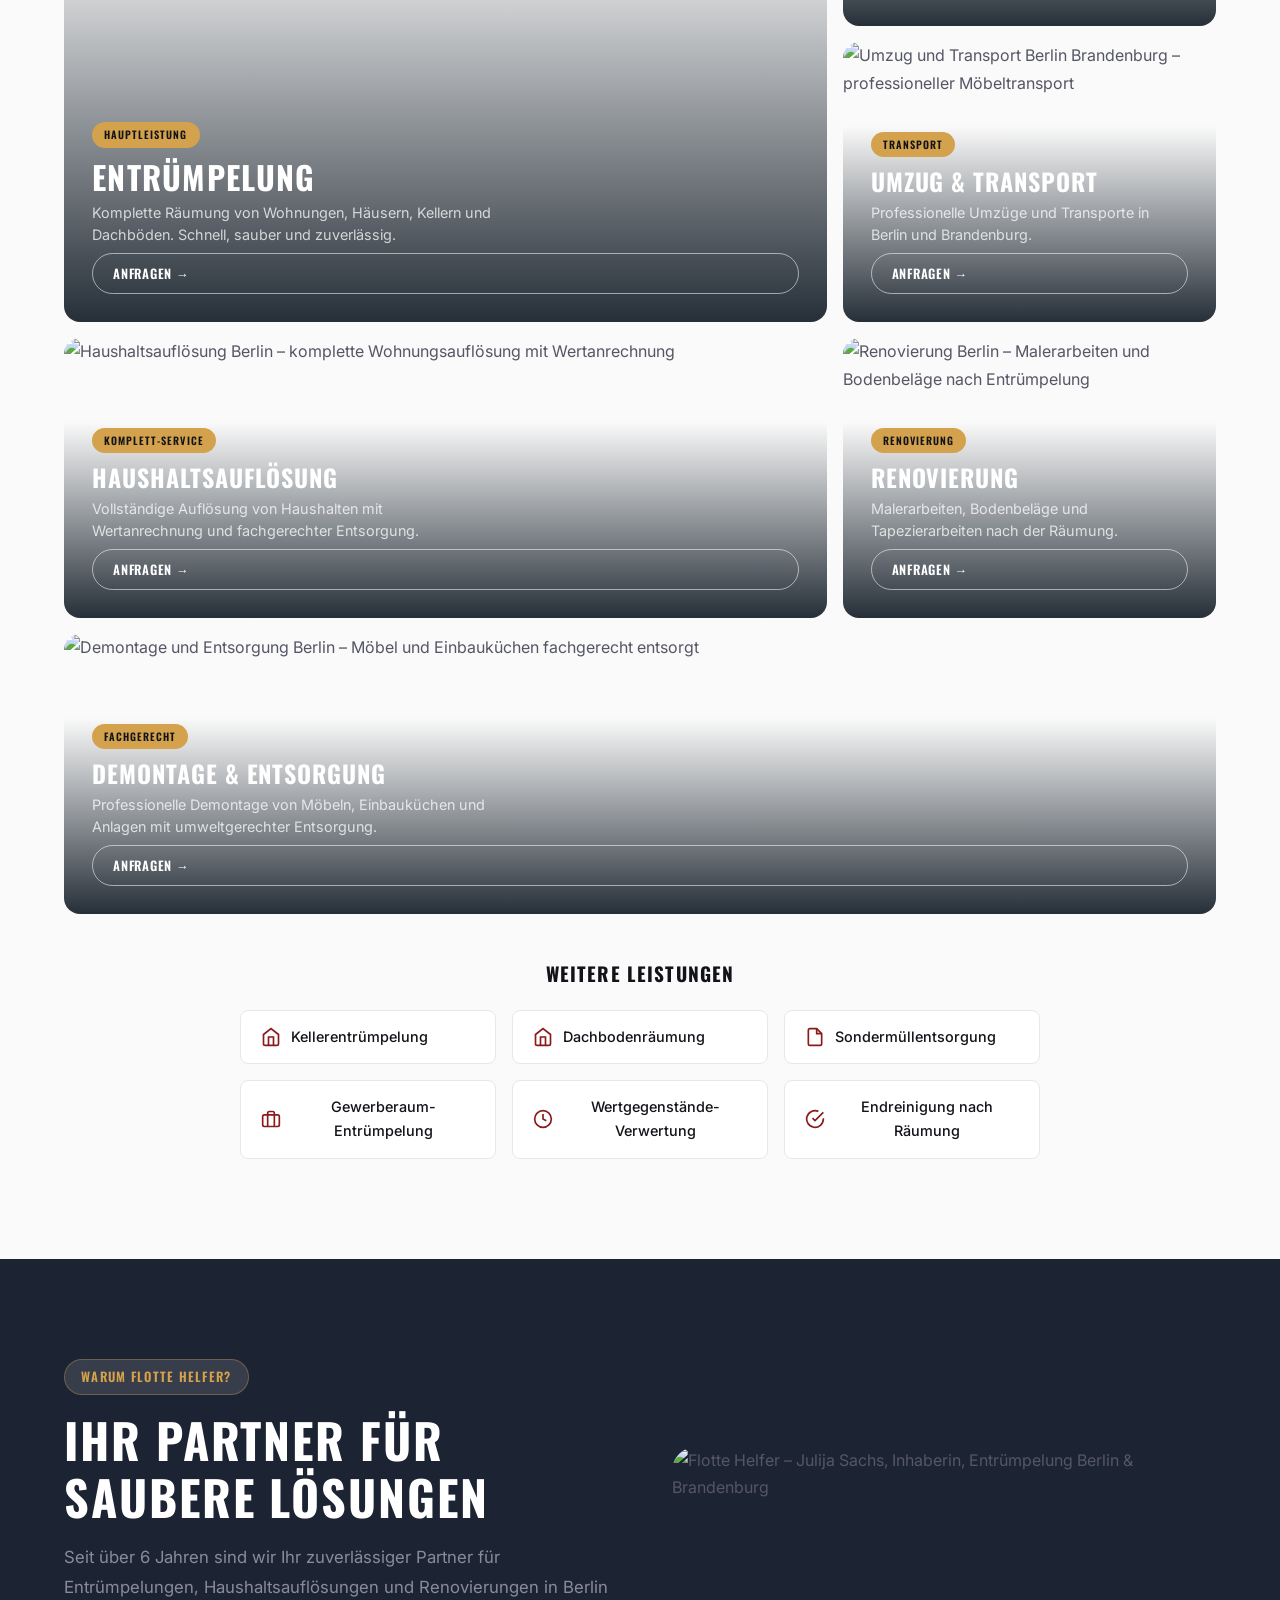
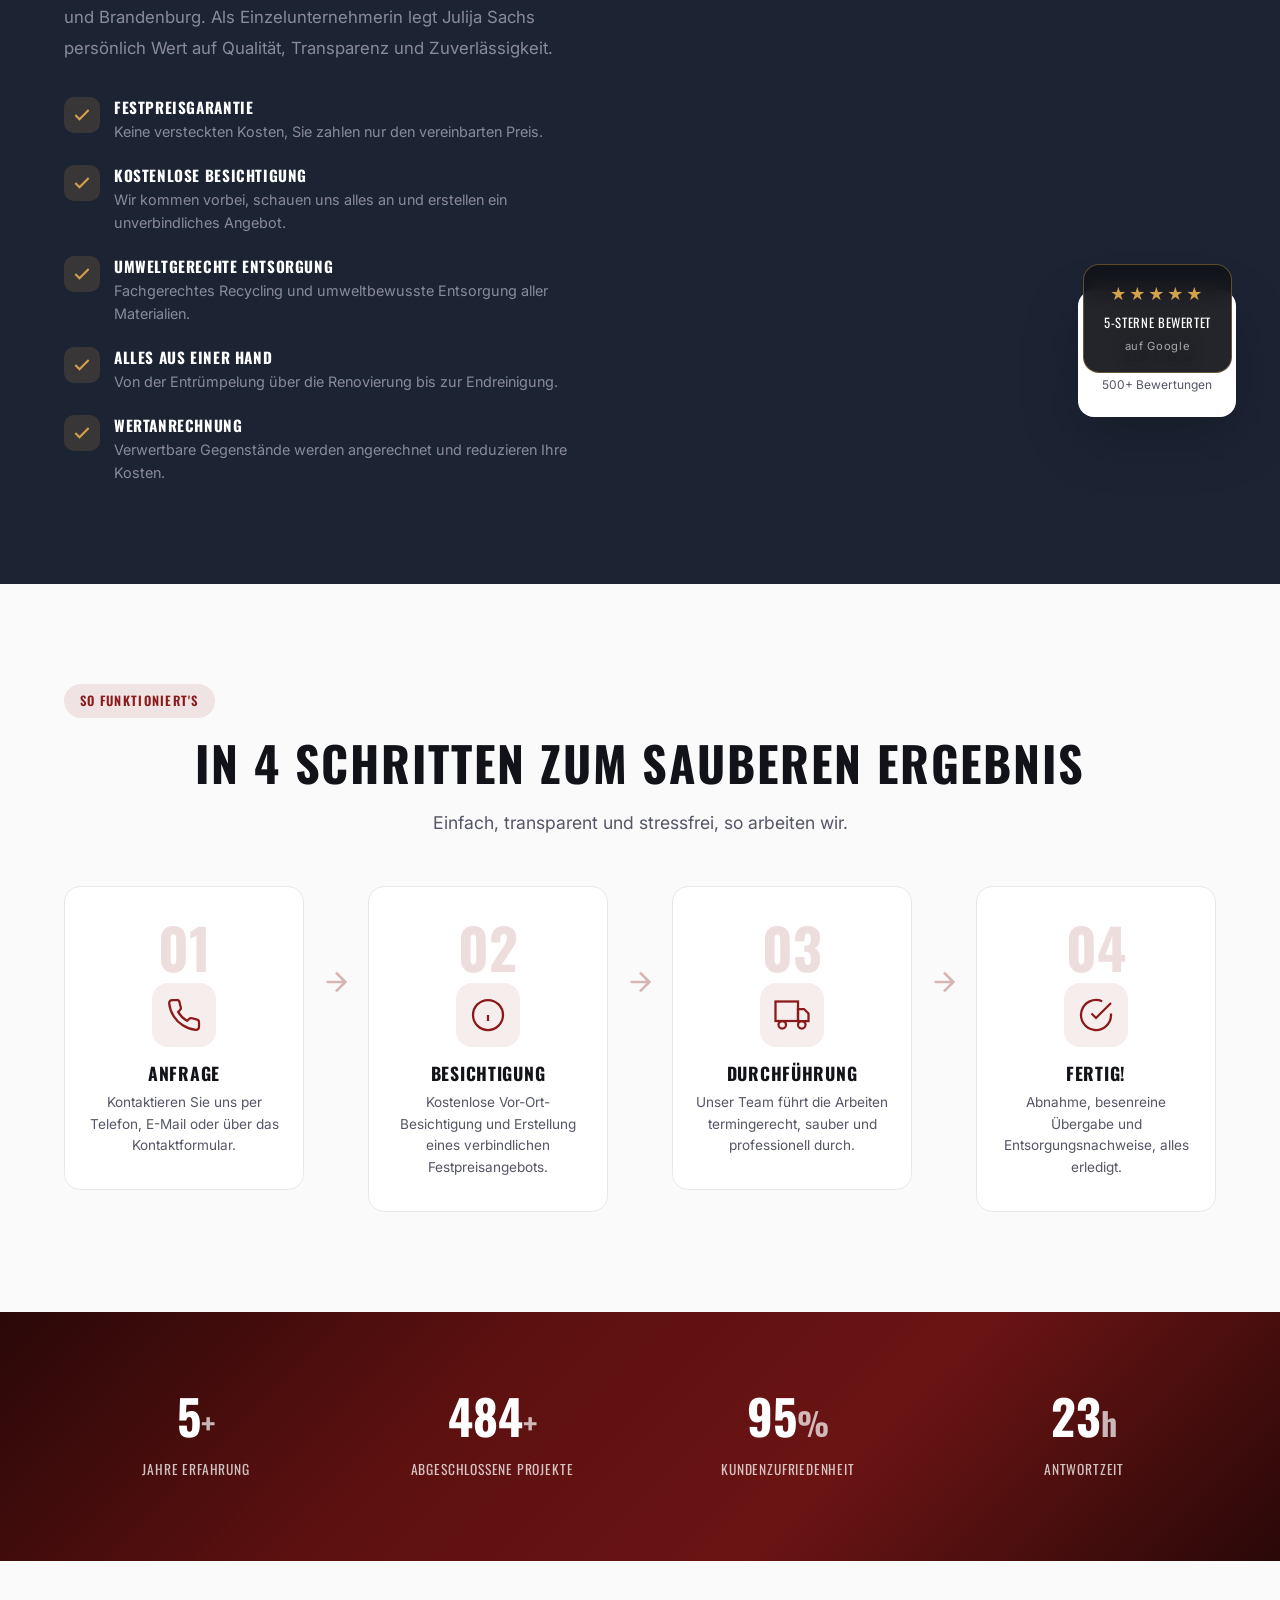
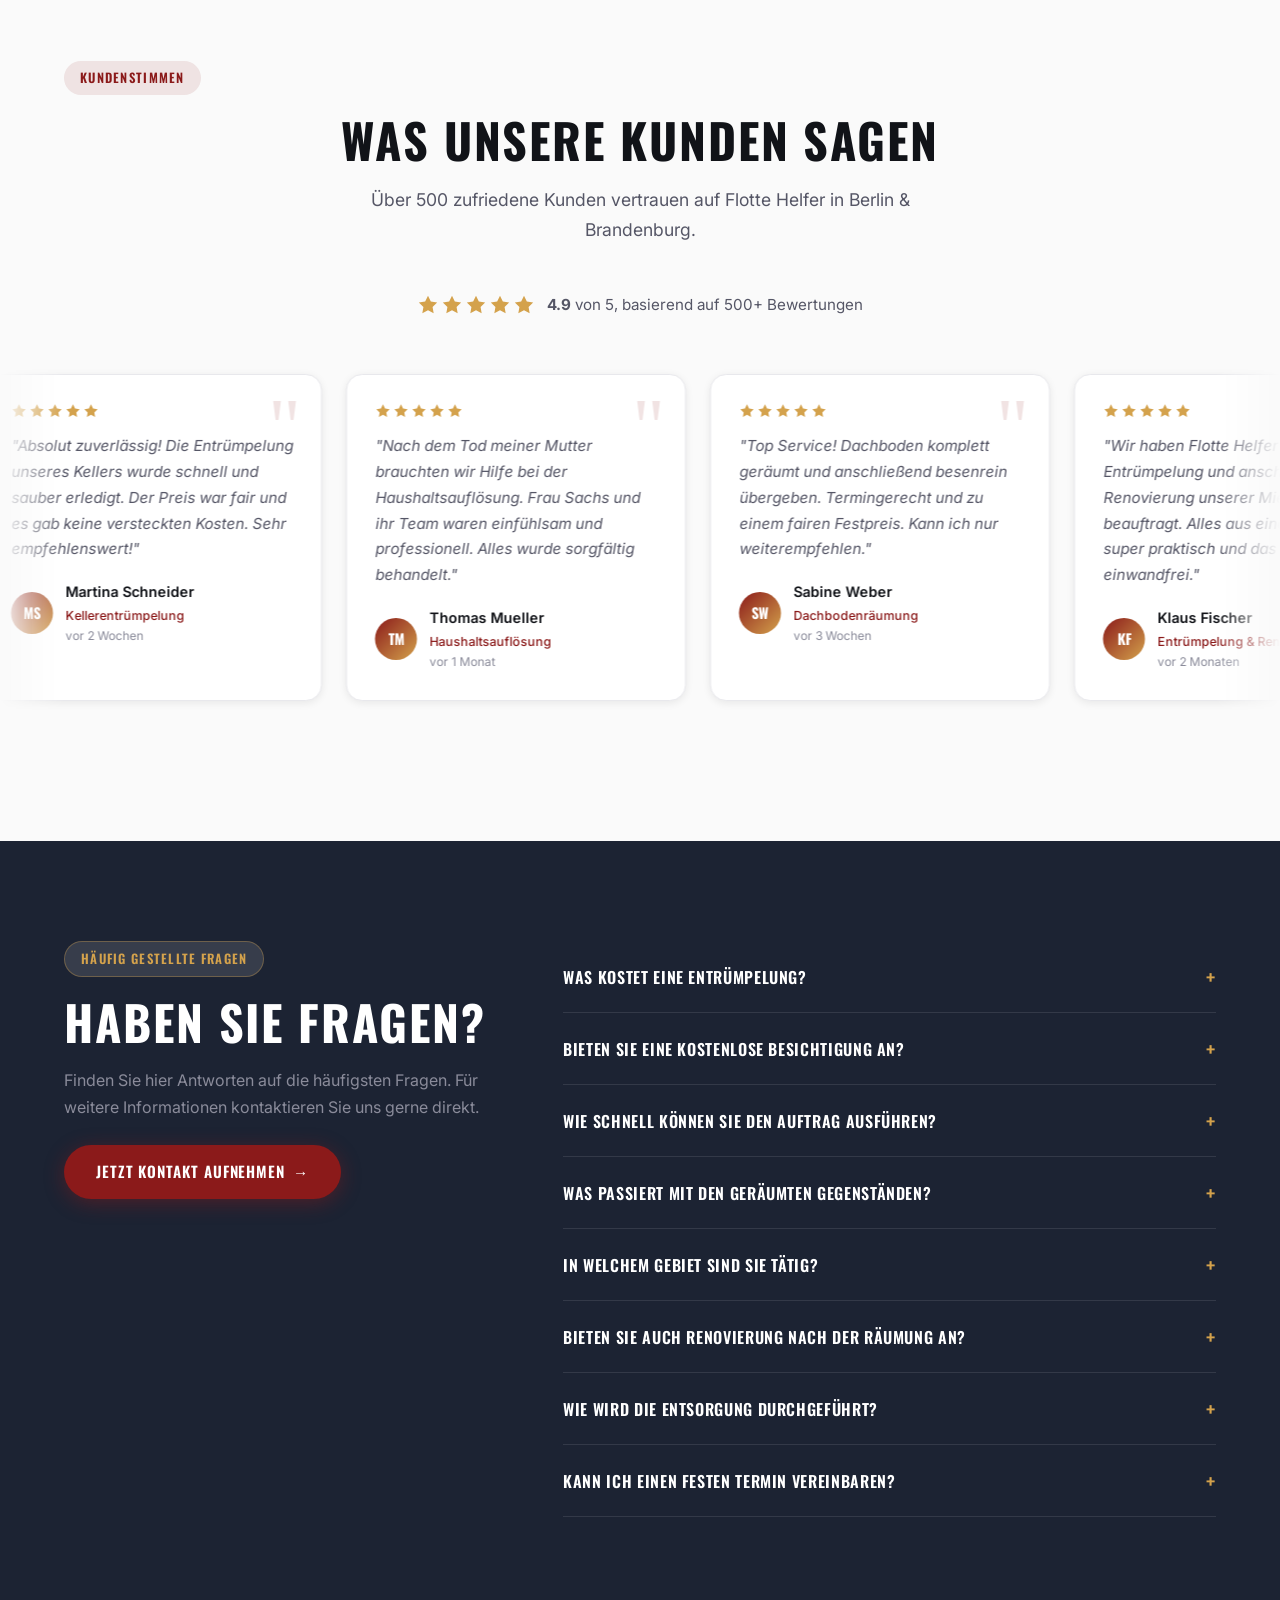
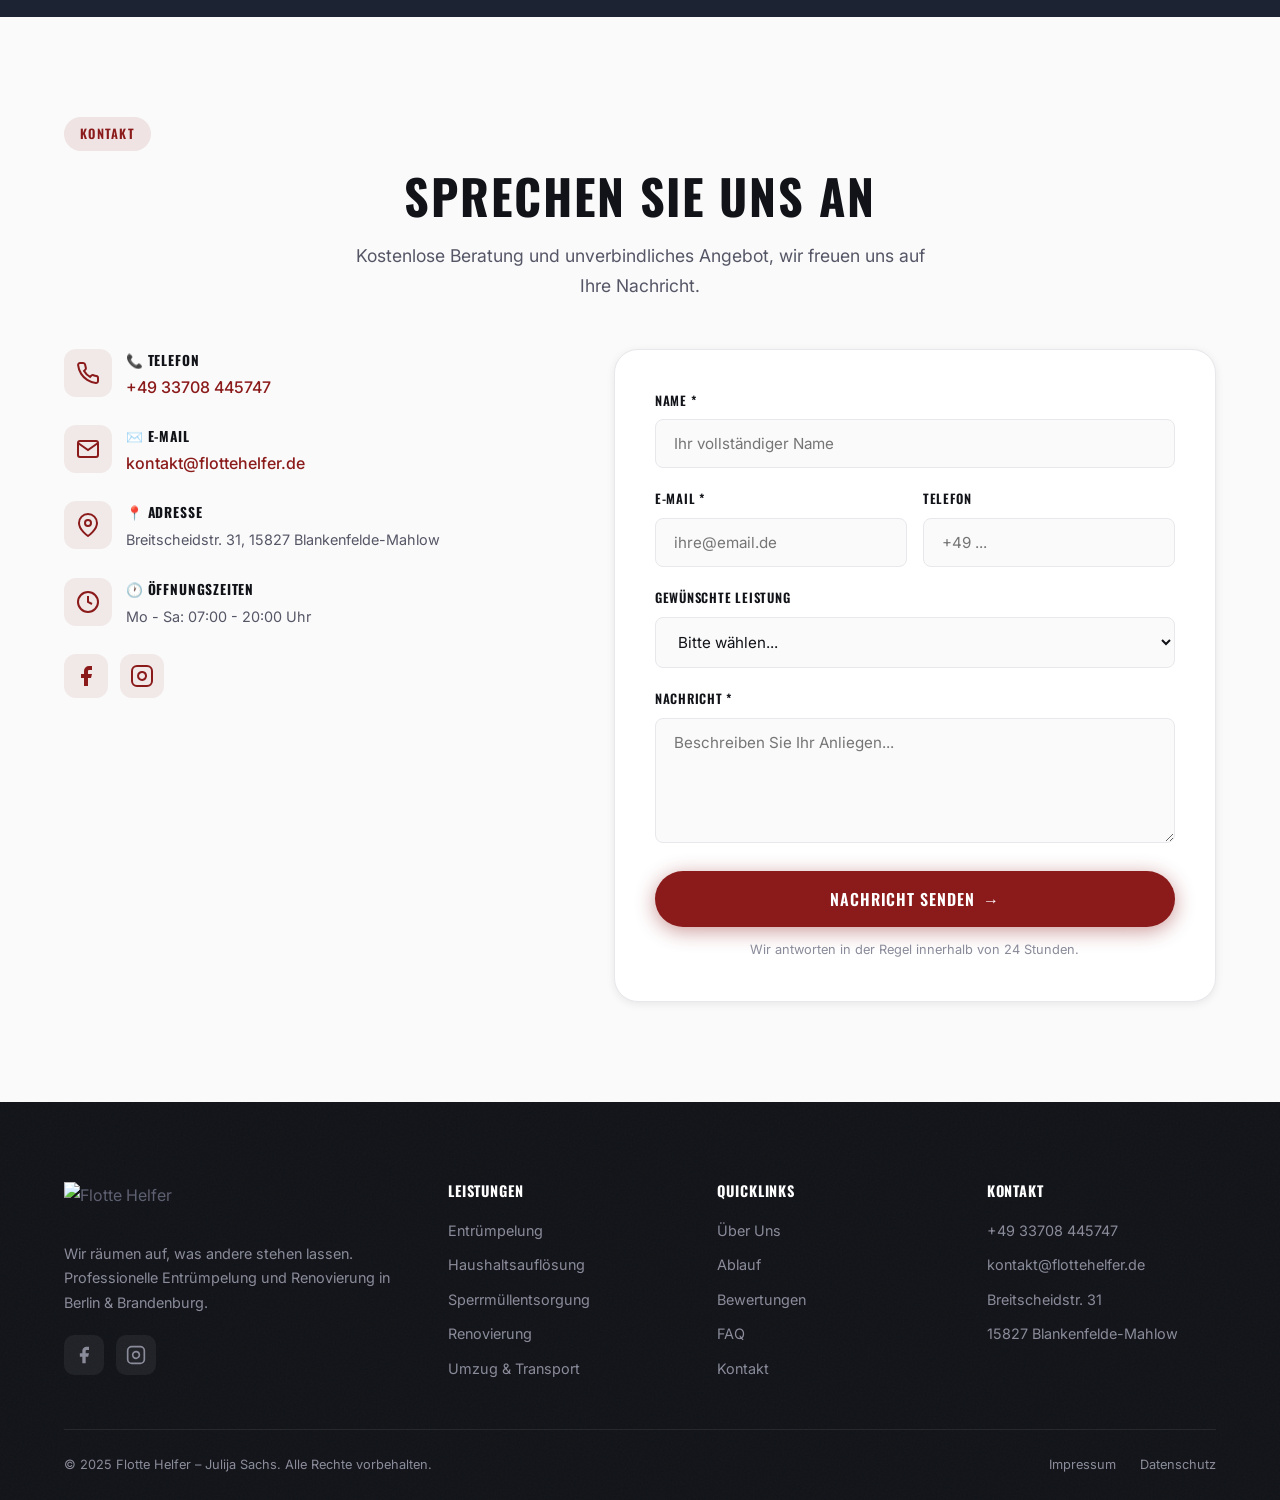
==== commit 9df3734f: "Fix trust bar: shorten subtitle to fit one line Co-Authored-By: Claude Sonnet 4.6 <noreply@anthropic" ====
--- a/index.html
+++ b/index.html
@@ -357,7 +357,7 @@
           <div class="trust-icon-emoji">⚡</div>
           <div>
             <strong>Schnell & Zuverlässig</strong>
-            <span>Termingerecht und professionell</span>
+            <span>Pünktlich & professionell</span>
           </div>
         </div>
         <div class="trust-item">
--- a/style.css
+++ b/style.css
@@ -623,6 +623,7 @@
   display: grid;
   grid-template-columns: repeat(4, 1fr);
   gap: 24px;
+  align-items: center;
 }
 
 .trust-item {
@@ -1705,8 +1706,8 @@
 
   .cookie-inner { flex-direction: column; text-align: center; }
 
-  .whatsapp-btn { bottom: 72px; right: 16px; }
-  .floating-quote-btn { bottom: 138px; left: 16px; }
+  .whatsapp-btn { bottom: 90px; right: 16px; }
+  .floating-quote-btn { bottom: 90px; left: 16px; }
 
   .mobile-call-bar { display: block; }
 
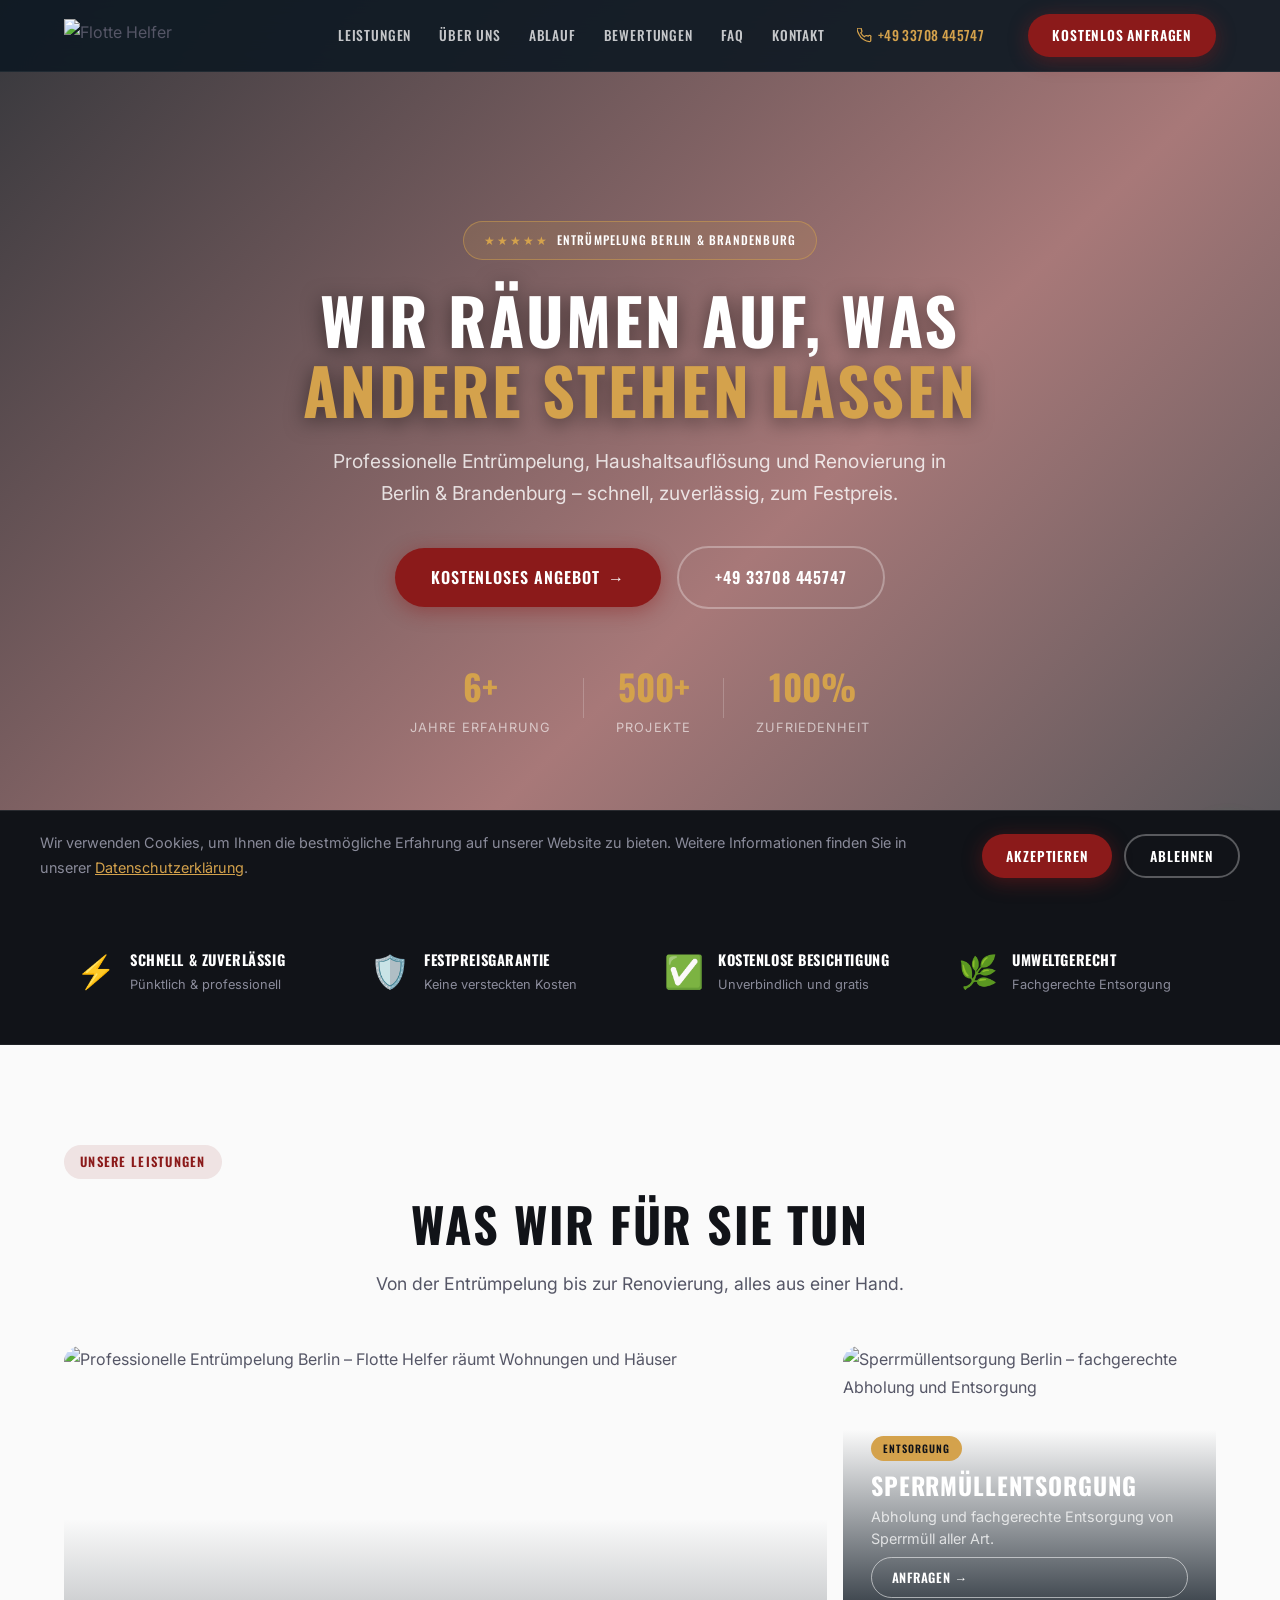
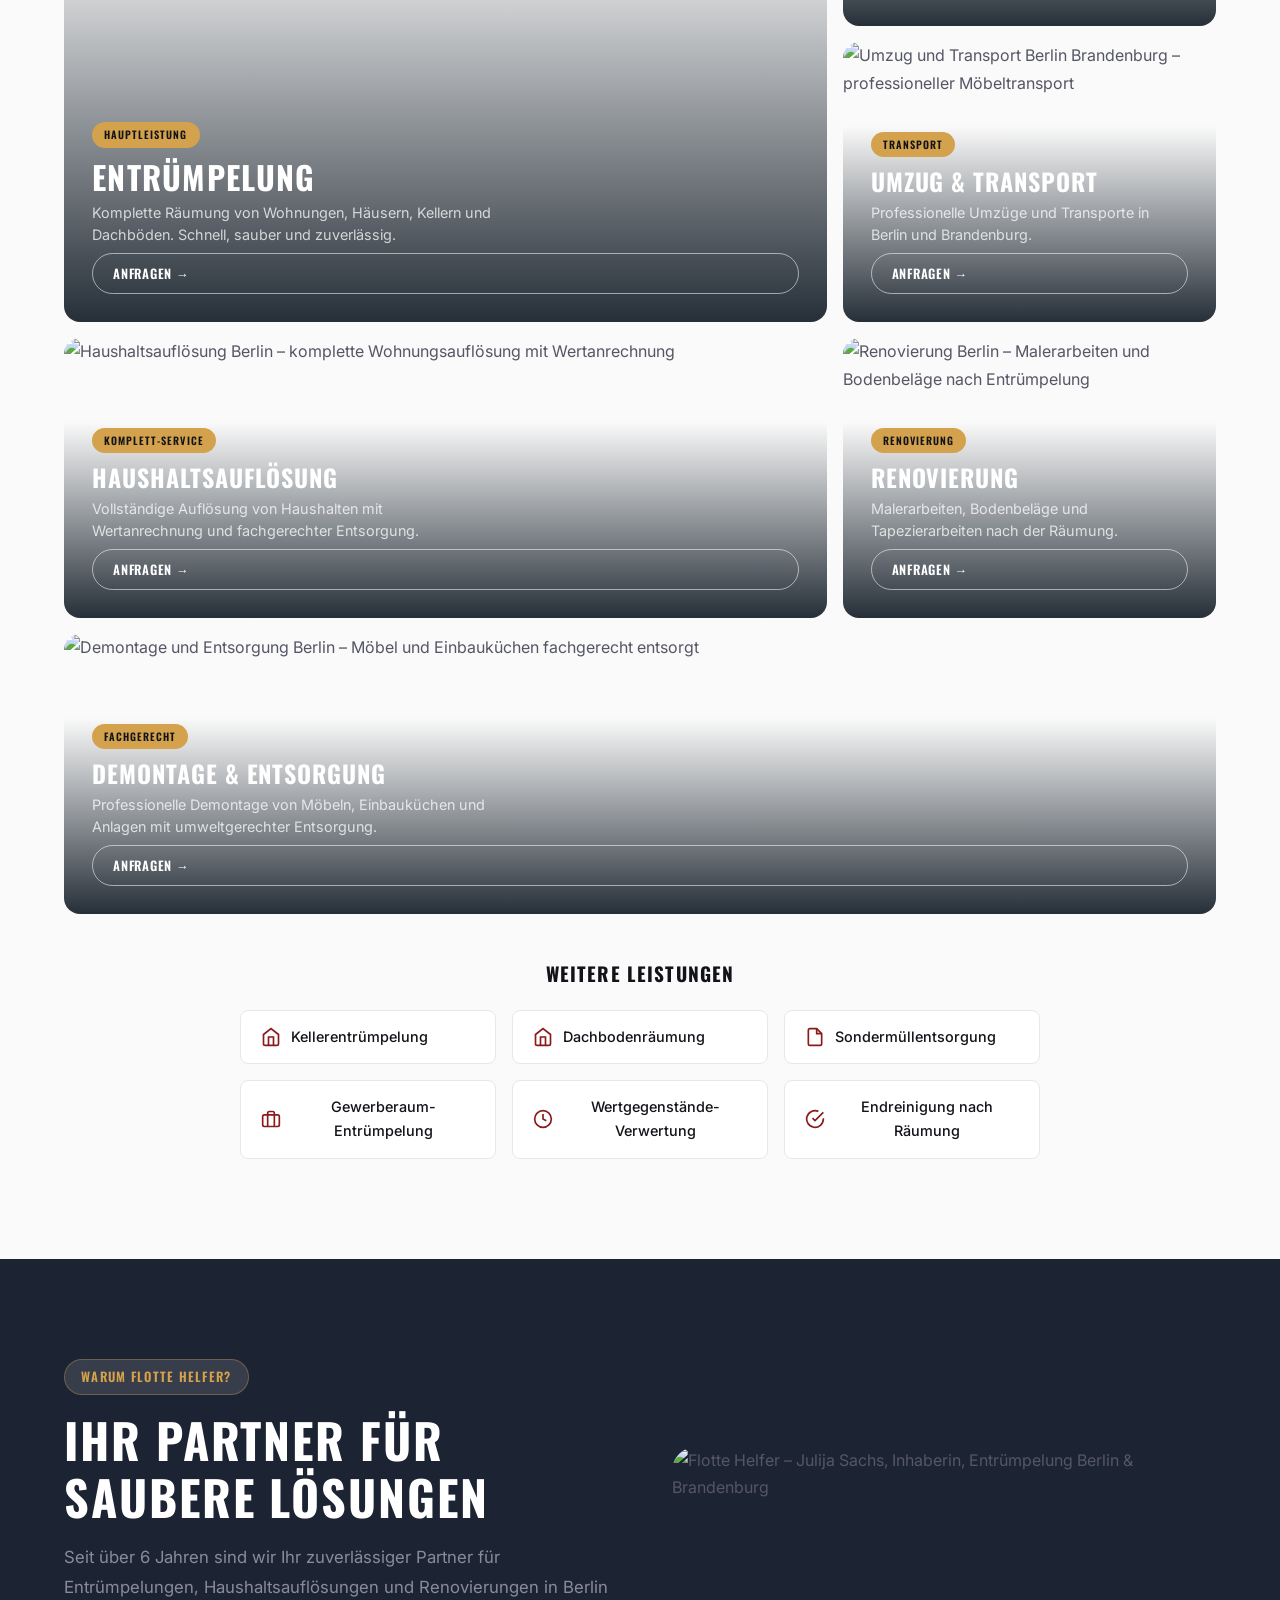
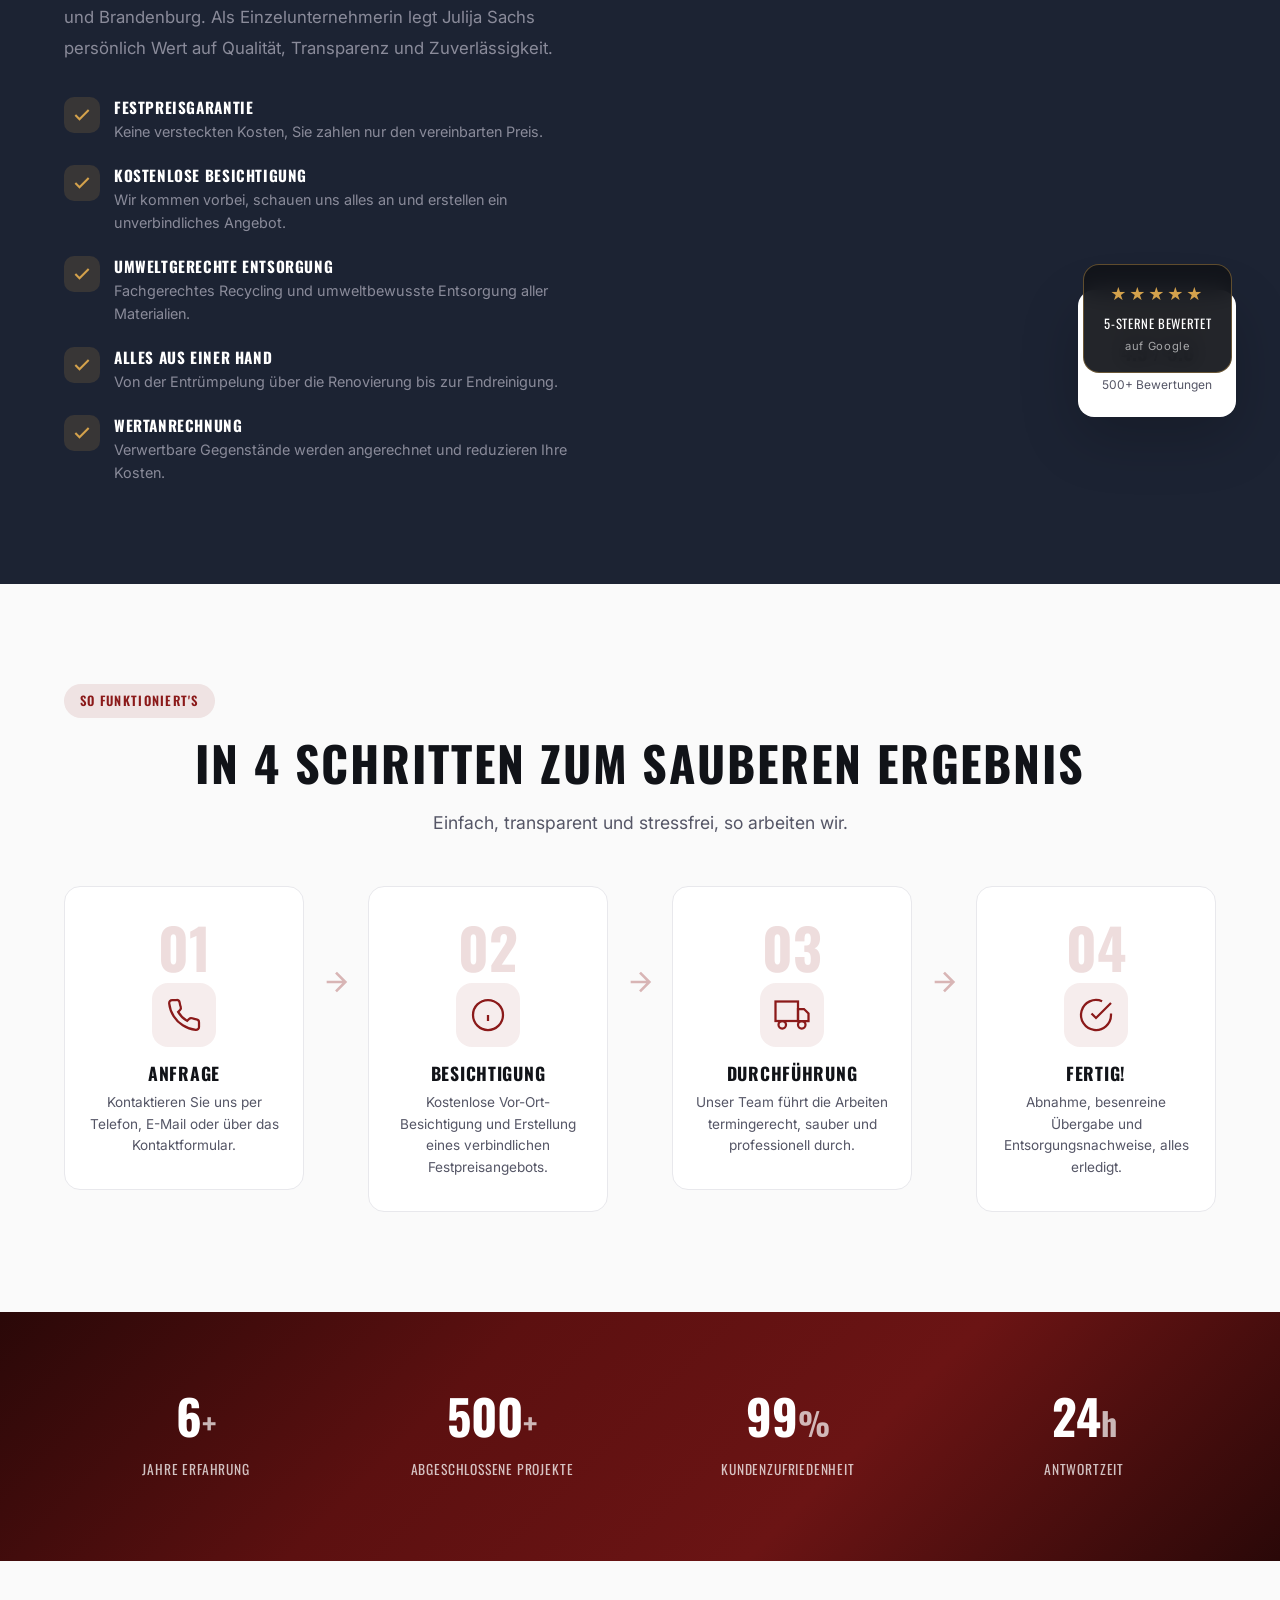
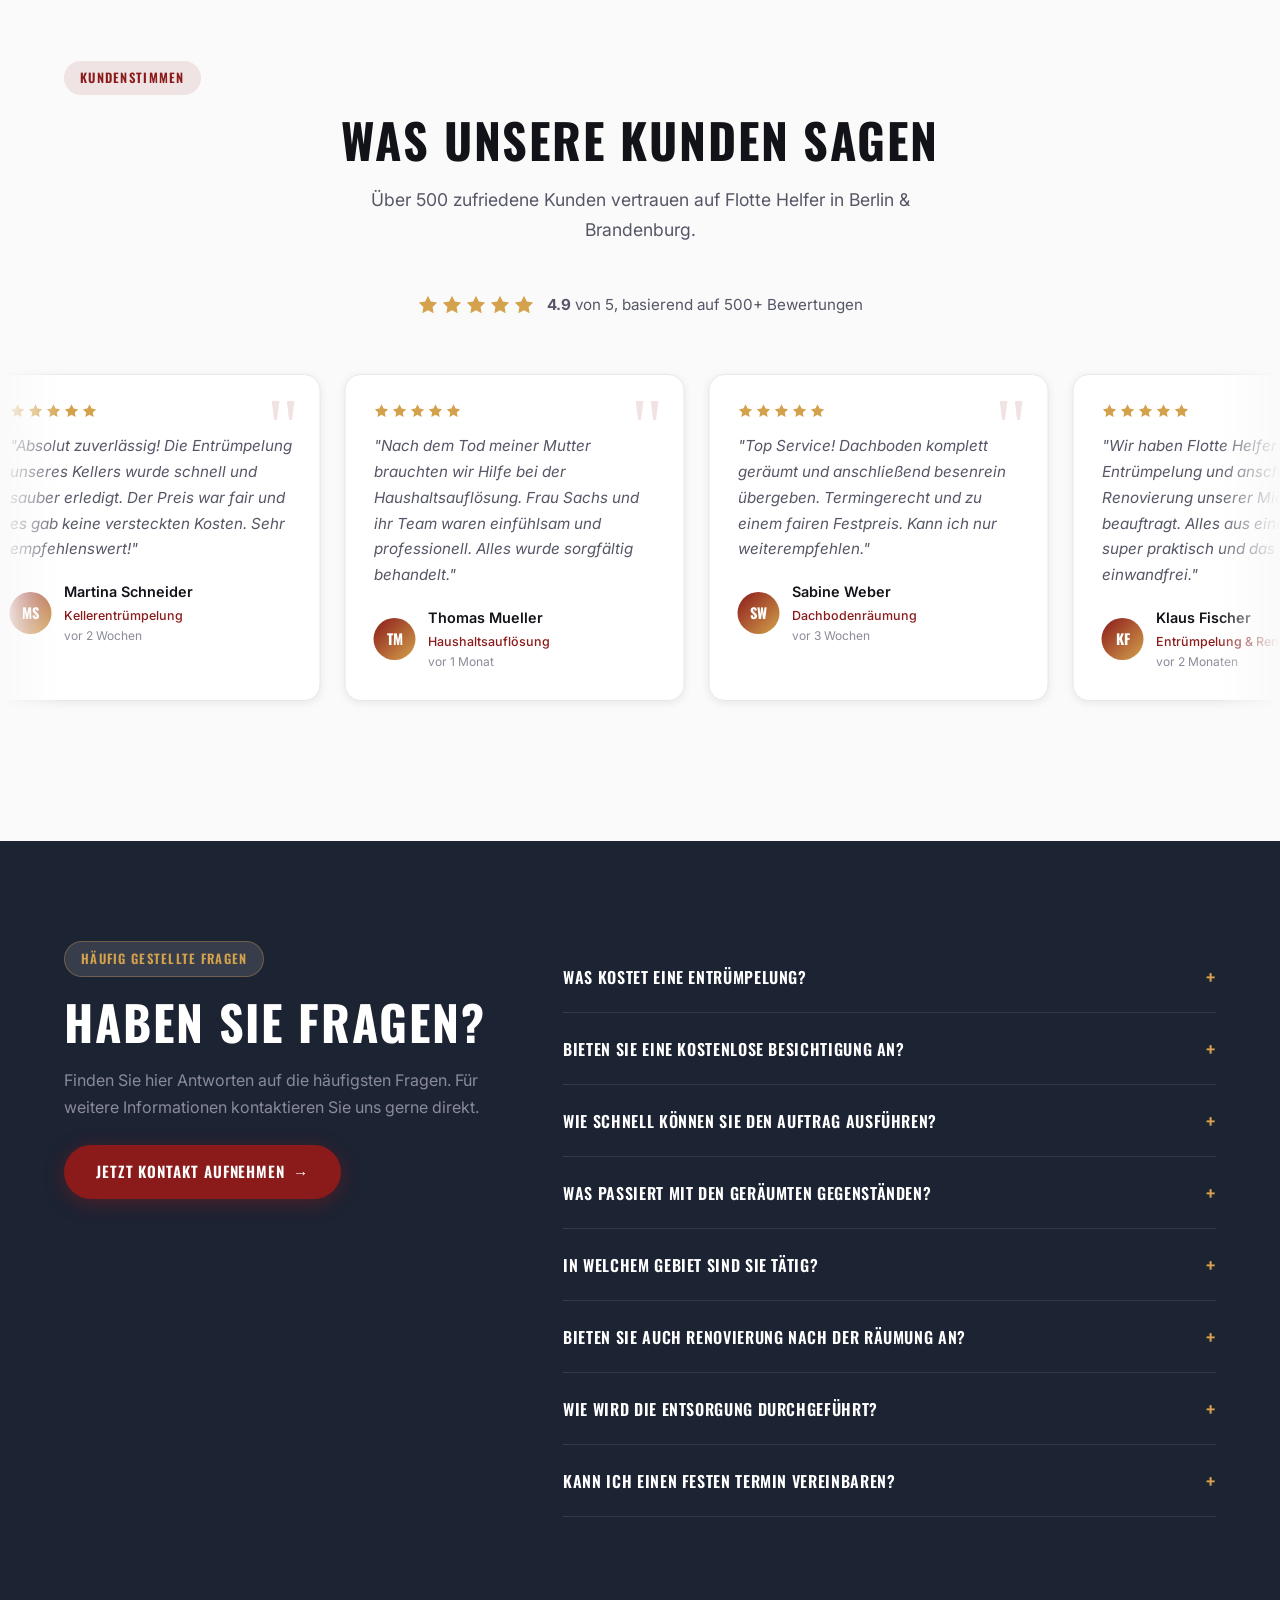
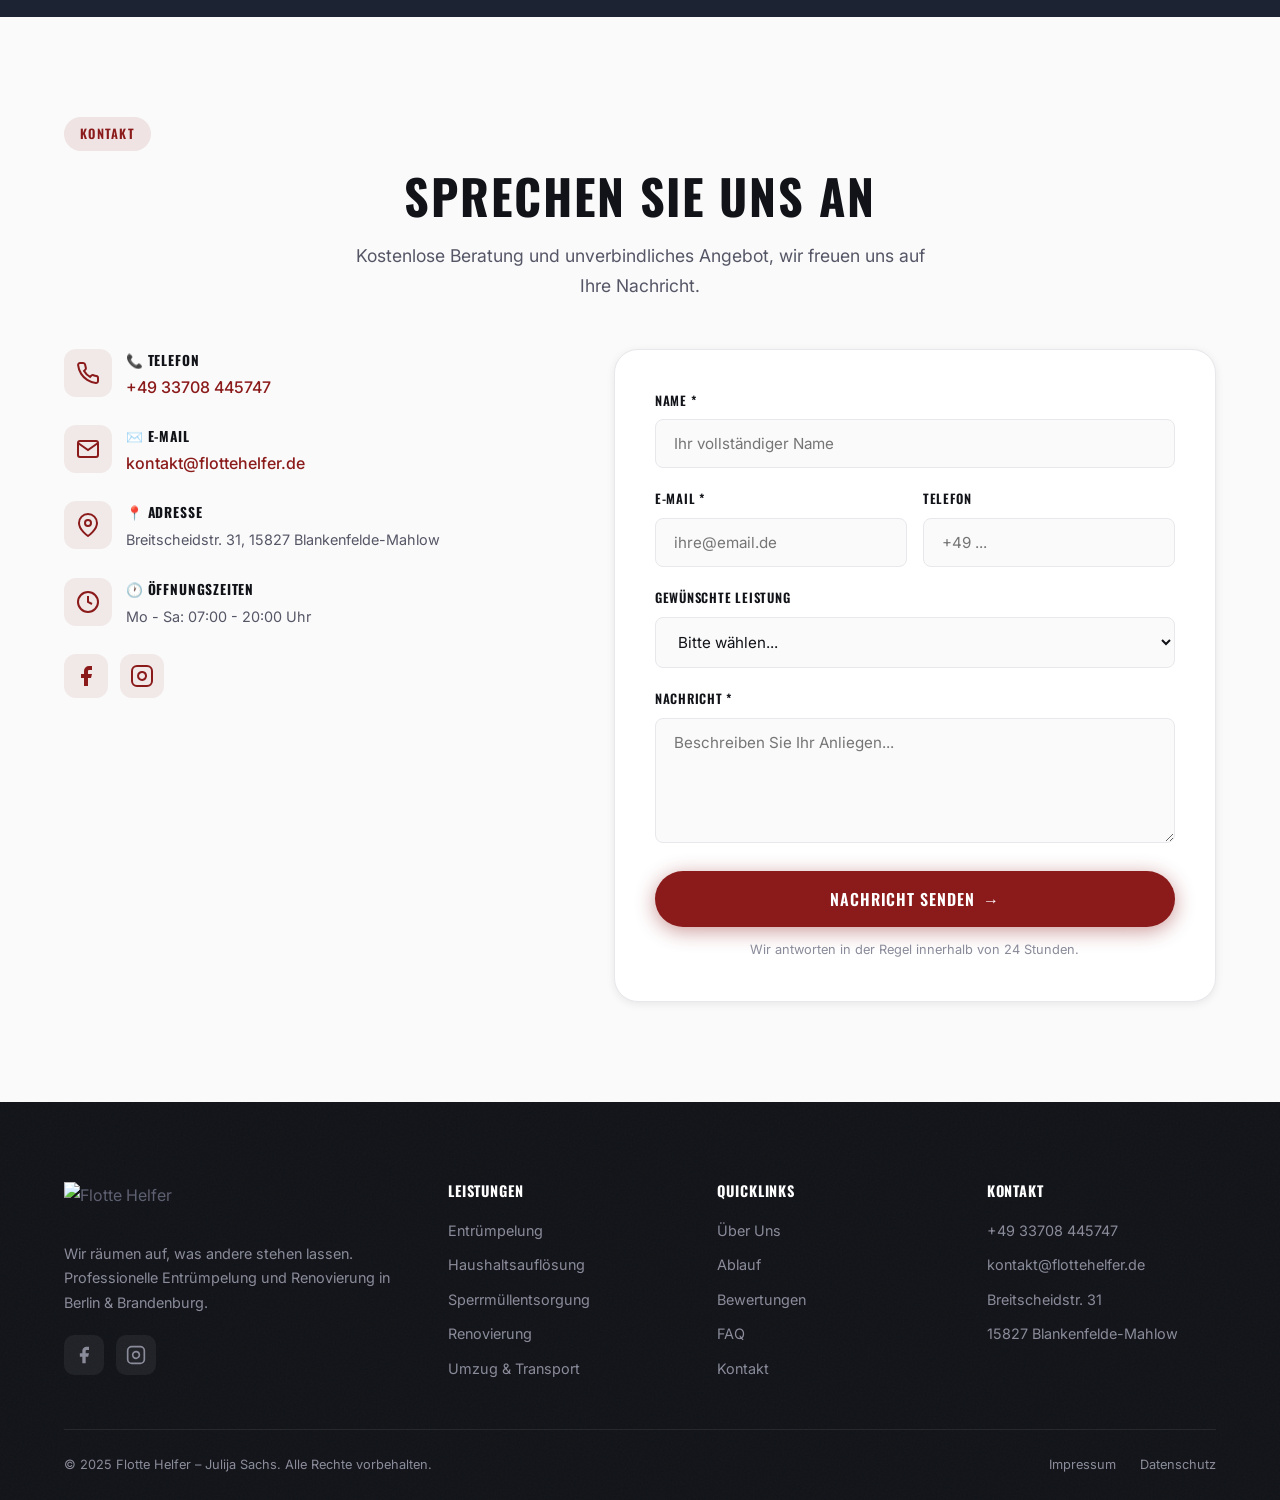
==== commit 425210e6: "Mobile UX overhaul: premium trust badges, carousel arrows, momentum reviews - Header always visible " ====
--- a/index.html
+++ b/index.html
@@ -39,7 +39,7 @@
   <link rel="preload" as="image" href="https://images.pexels.com/photos/4246119/pexels-photo-4246119.jpeg?auto=compress&cs=tinysrgb&w=1920" fetchpriority="high">
 
   <!-- Styles -->
-  <link rel="stylesheet" href="style.css?v=19">
+  <link rel="stylesheet" href="style.css?v=20">
 
   <!-- Schema.org: LocalBusiness -->
   <script type="application/ld+json">
@@ -392,6 +392,9 @@
       <h2 class="section-title">Was wir für Sie tun</h2>
       <p class="section-sub">Von der Entrümpelung bis zur Renovierung, alles aus einer Hand.</p>
 
+      <div class="carousel-wrap">
+        <button class="carousel-arrow left hidden" aria-label="Scroll left">&#8249;</button>
+        <button class="carousel-arrow right" aria-label="Scroll right">&#8250;</button>
       <div class="bento-grid">
         <!-- LARGE: Entrümpelung -->
         <div class="bento-card bento-large">
@@ -471,6 +474,7 @@
           </div>
         </div>
       </div>
+      </div><!-- /.carousel-wrap -->
 
       <!-- Weitere Leistungen -->
       <div class="more-services">
@@ -575,6 +579,9 @@
       <h2 class="section-title">In 4 Schritten zum sauberen Ergebnis</h2>
       <p class="section-sub">Einfach, transparent und stressfrei, so arbeiten wir.</p>
 
+      <div class="carousel-wrap">
+        <button class="carousel-arrow left hidden" aria-label="Scroll left">&#8249;</button>
+        <button class="carousel-arrow right" aria-label="Scroll right">&#8250;</button>
       <div class="process-grid">
         <div class="process-step">
           <div class="process-num">01</div>
@@ -618,6 +625,7 @@
           <p>Abnahme, besenreine Übergabe und Entsorgungsnachweise, alles erledigt.</p>
         </div>
       </div>
+      </div><!-- /.carousel-wrap -->
     </div>
   </section>
 
--- a/style.css
+++ b/style.css
@@ -1663,16 +1663,64 @@
   .hero-stats { gap: 20px; }
   .stat-num { font-size: 1.5rem; }
 
-  .trust-grid { grid-template-columns: 1fr 1fr; gap: 16px; }
-  .trust-item { flex-direction: column; text-align: center; }
-
-  .bento-grid { grid-template-columns: 1fr; }
-  .bento-large,
-  .bento-wide { grid-column: span 1; }
-  .bento-large { min-height: 350px; }
-  .bento-card { min-height: 260px; }
-
-  .more-services-grid { grid-template-columns: 1fr 1fr; }
+  .trust-grid {
+    display: grid;
+    grid-template-columns: 1fr 1fr;
+    gap: 8px;
+  }
+  .trust-item {
+    background: rgba(255,255,255,0.06);
+    border: 1px solid rgba(255,255,255,0.1);
+    border-radius: 10px;
+    padding: 10px 12px;
+    font-size: 0.78rem;
+    flex-direction: column;
+    text-align: center;
+  }
+  .trust-item:last-child:nth-child(odd) {
+    grid-column: 1 / -1;
+    max-width: 50%;
+    justify-self: center;
+  }
+
+  .bento-grid {
+    display: flex;
+    overflow-x: auto;
+    scroll-snap-type: x mandatory;
+    -webkit-overflow-scrolling: touch;
+    gap: 16px;
+    padding: 0 16px 12px;
+    scrollbar-width: none;
+  }
+  .bento-grid::-webkit-scrollbar { display: none; }
+  .bento-card {
+    flex: 0 0 80vw;
+    min-width: 80vw;
+    scroll-snap-align: start;
+    min-height: 220px;
+  }
+  .bento-large {
+    grid-column: span 1;
+    grid-row: span 1;
+    flex: 0 0 80vw;
+    min-width: 80vw;
+    min-height: 280px;
+  }
+  .bento-wide {
+    grid-column: span 1;
+    grid-row: span 1;
+    flex: 0 0 80vw;
+    min-width: 80vw;
+    min-height: 220px;
+  }
+  .bento-grid > .bento-card:last-child {
+    grid-column: auto;
+  }
+
+  .more-services-grid {
+    grid-template-columns: 1fr 1fr;
+    gap: 12px;
+  }
 
   .about-grid {
     grid-template-columns: 1fr;
@@ -1683,10 +1731,26 @@
   .about-image img { height: 350px; }
   .about-badge { bottom: -16px; right: 16px; }
 
-  .process-grid { flex-direction: column; }
-  .process-step { flex-basis: 100%; }
-
-  .stats-grid { grid-template-columns: repeat(2, 1fr); gap: 16px; }
+  .process-grid {
+    flex-direction: row;
+    flex-wrap: nowrap;
+    overflow-x: auto;
+    scroll-snap-type: x mandatory;
+    -webkit-overflow-scrolling: touch;
+    padding: 0 16px 12px;
+    scrollbar-width: none;
+  }
+  .process-grid::-webkit-scrollbar { display: none; }
+  .process-step {
+    flex: 0 0 75vw;
+    min-width: 75vw;
+    scroll-snap-align: start;
+  }
+
+  .stats-grid {
+    grid-template-columns: repeat(2, 1fr);
+    gap: 16px;
+  }
   .counter { font-size: 2.2rem; }
 
   .faq-grid {
@@ -1722,7 +1786,7 @@
   .hero-stats { flex-direction: column; gap: 12px; }
   .stat-divider { width: 40px; height: 1px; }
 
-  .trust-grid { grid-template-columns: 1fr; }
+  .trust-grid { grid-template-columns: 1fr 1fr; }
 
   .more-services-grid { grid-template-columns: 1fr; }
 
@@ -1731,4 +1795,53 @@
   .contact-form-wrap { padding: 24px; }
 
   .review-card { min-width: 280px; max-width: 280px; padding: 20px; }
+}
+
+/* ---------- Carousel Arrows ---------- */
+.carousel-wrap {
+  position: relative;
+}
+
+.carousel-arrow {
+  display: none; /* hidden by default on desktop */
+  align-items: center;
+  justify-content: center;
+  position: absolute;
+  top: 50%;
+  transform: translateY(-50%);
+  width: 36px;
+  height: 36px;
+  border-radius: 50%;
+  background: var(--white);
+  color: var(--dark);
+  border: 1px solid var(--border);
+  box-shadow: 0 2px 8px rgba(0,0,0,0.15);
+  z-index: 10;
+  font-size: 1.4rem;
+  line-height: 1;
+  cursor: pointer;
+  transition: opacity 0.2s, background 0.2s;
+}
+
+.carousel-arrow:hover {
+  background: var(--light);
+}
+
+.carousel-arrow.left {
+  left: 4px;
+}
+
+.carousel-arrow.right {
+  right: 4px;
+}
+
+.carousel-arrow.hidden {
+  opacity: 0;
+  pointer-events: none;
+}
+
+@media (max-width: 768px) {
+  .carousel-arrow {
+    display: flex;
+  }
 }
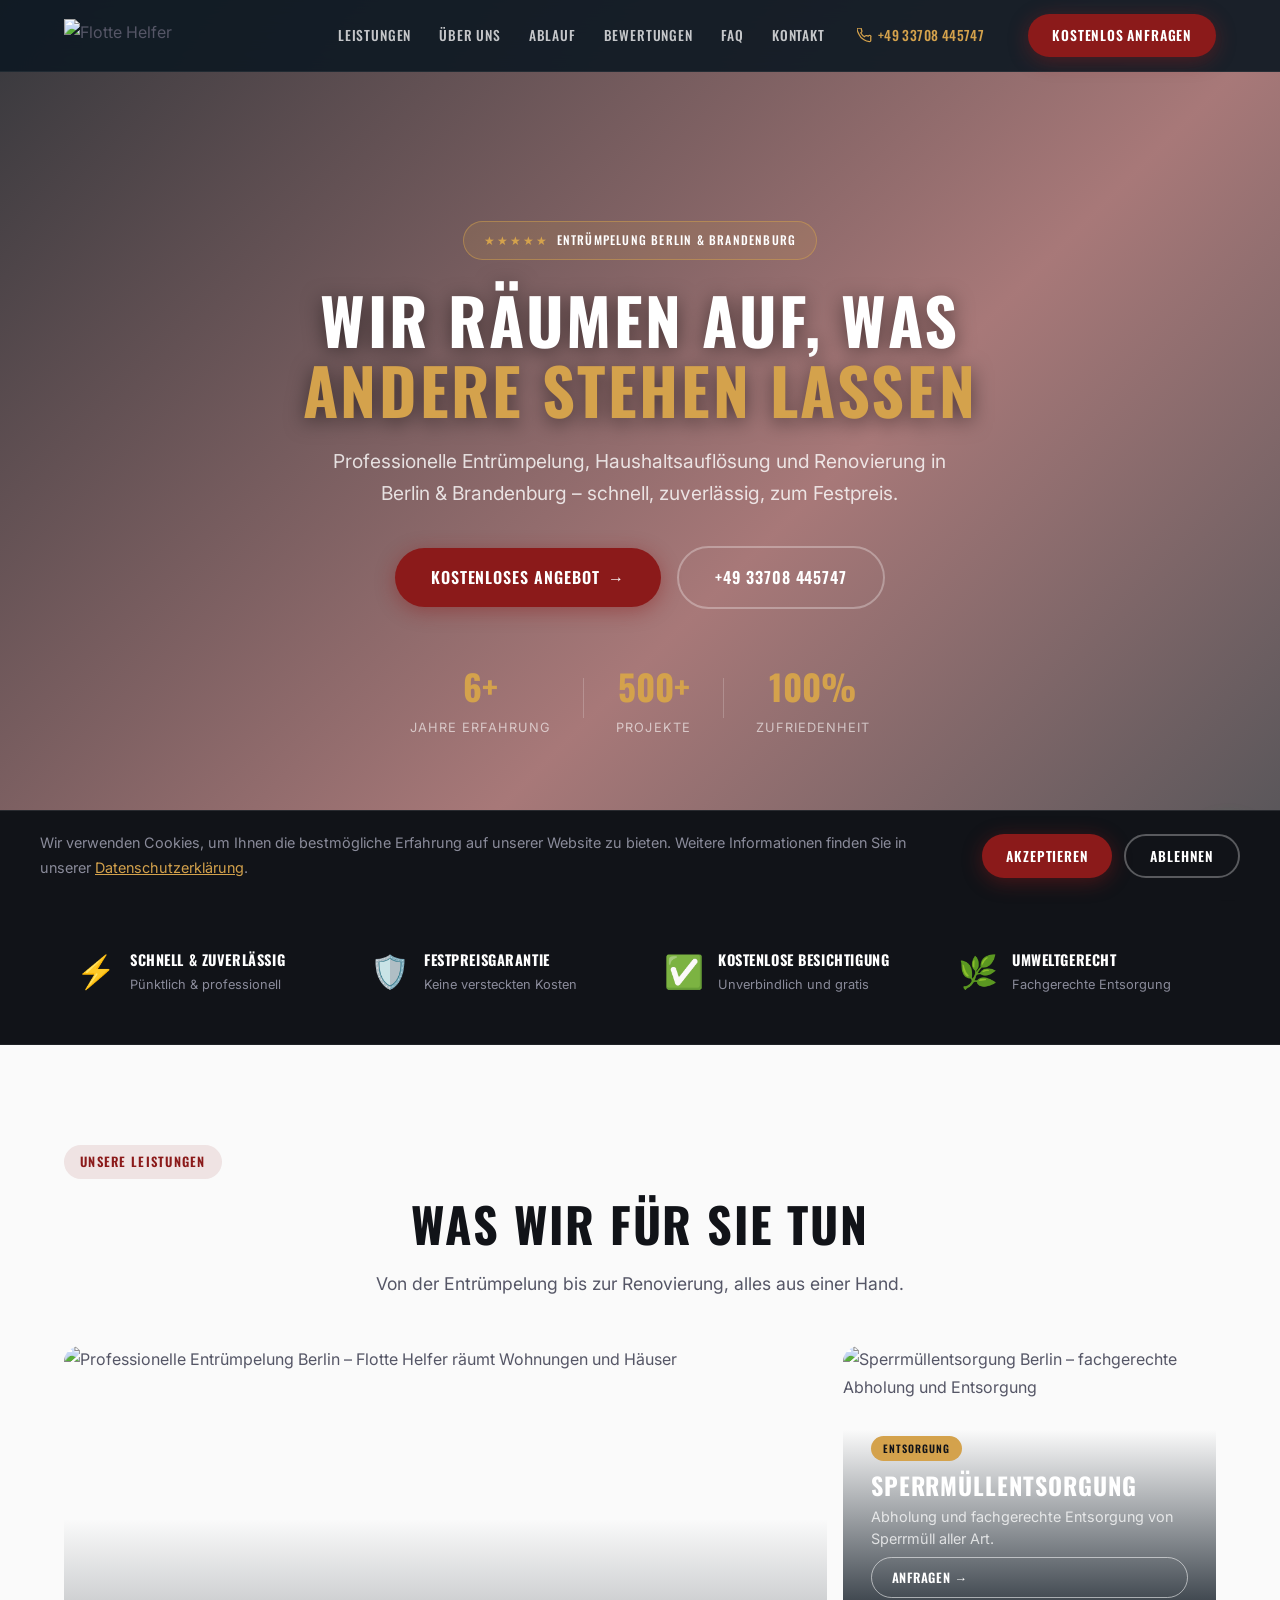
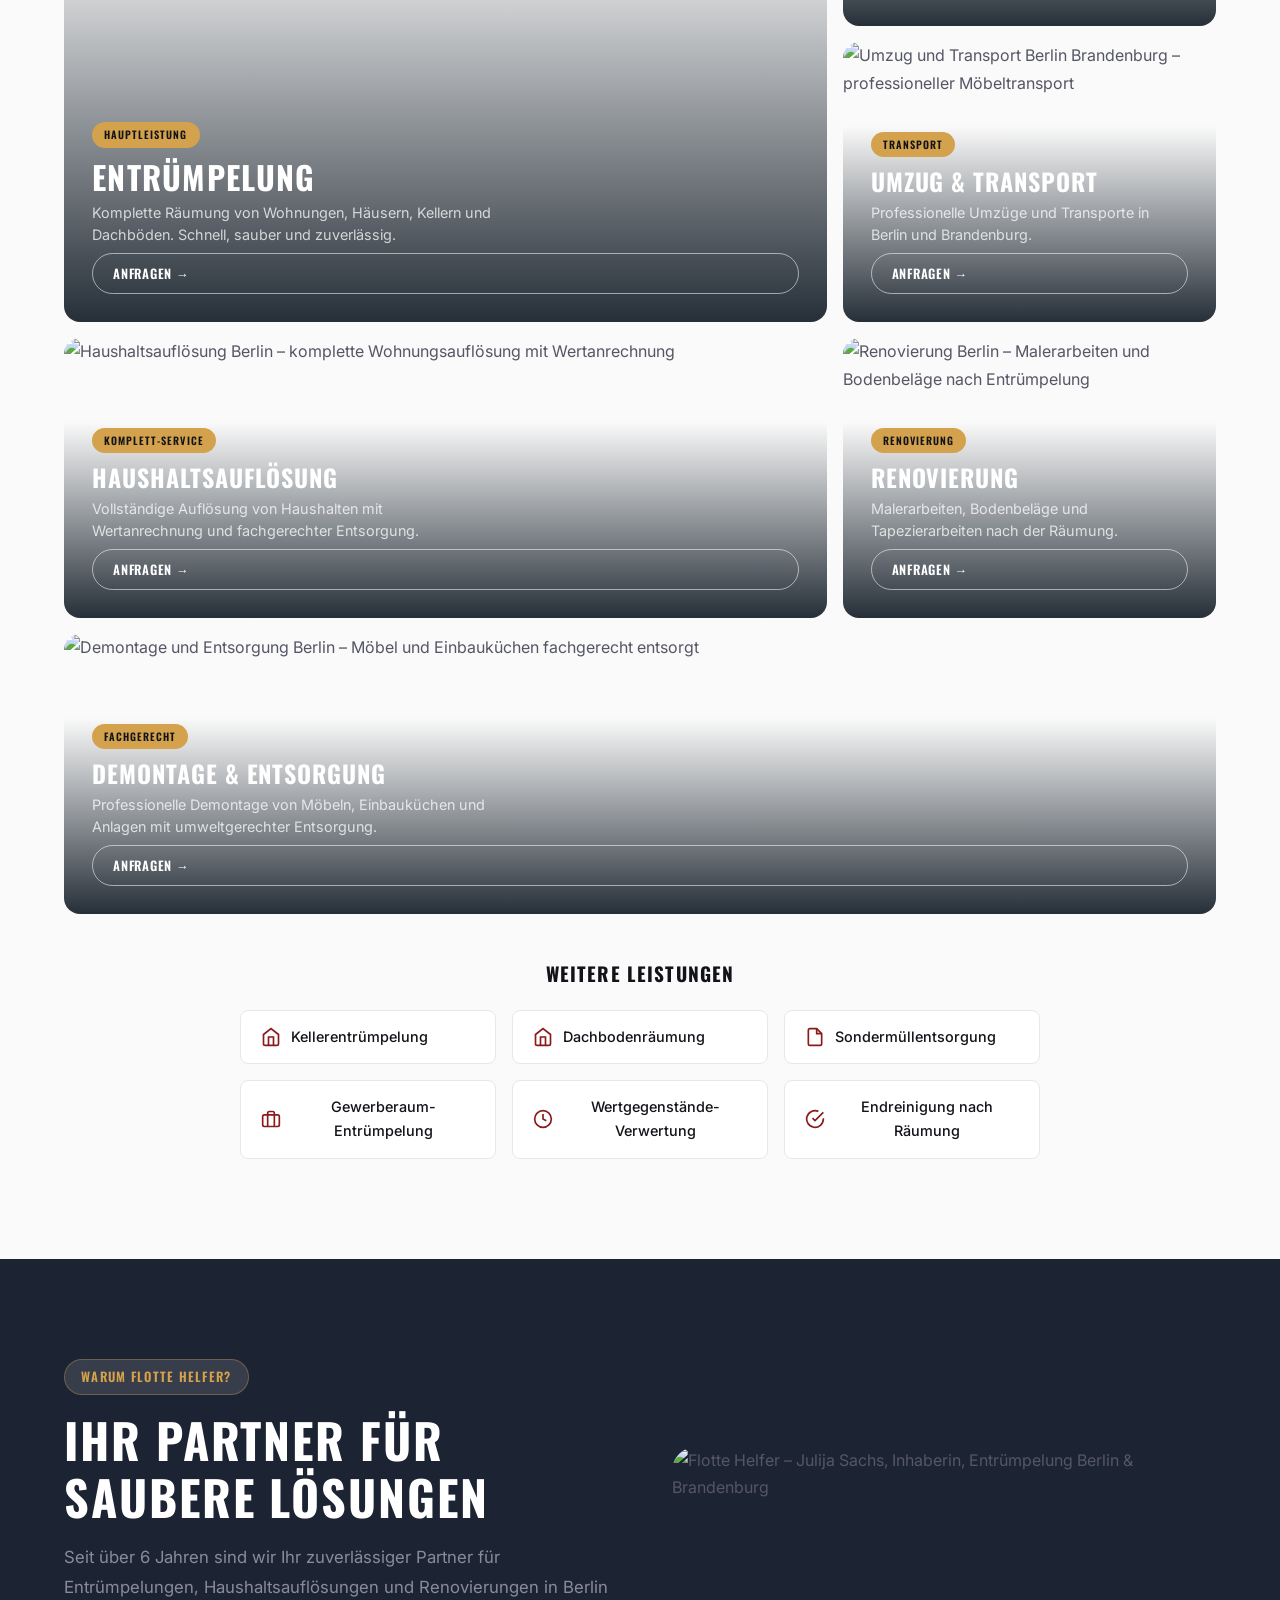
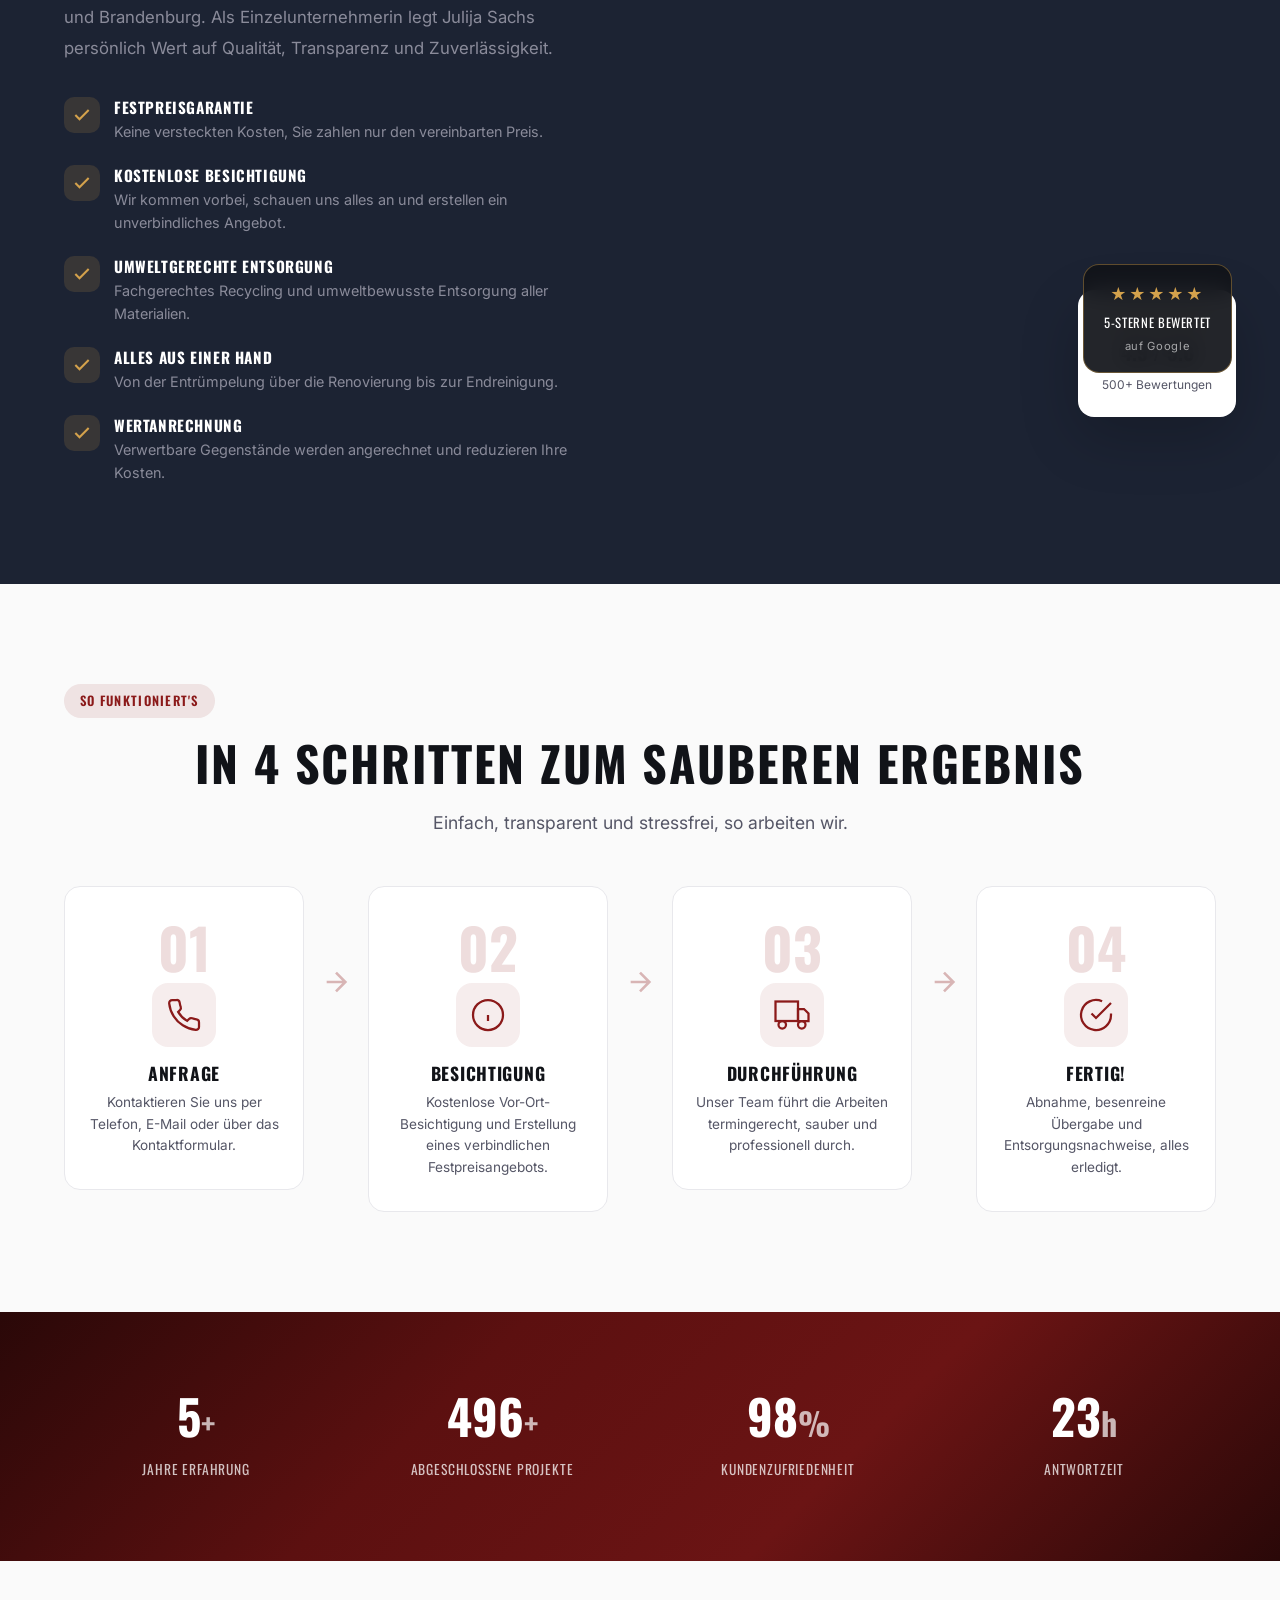
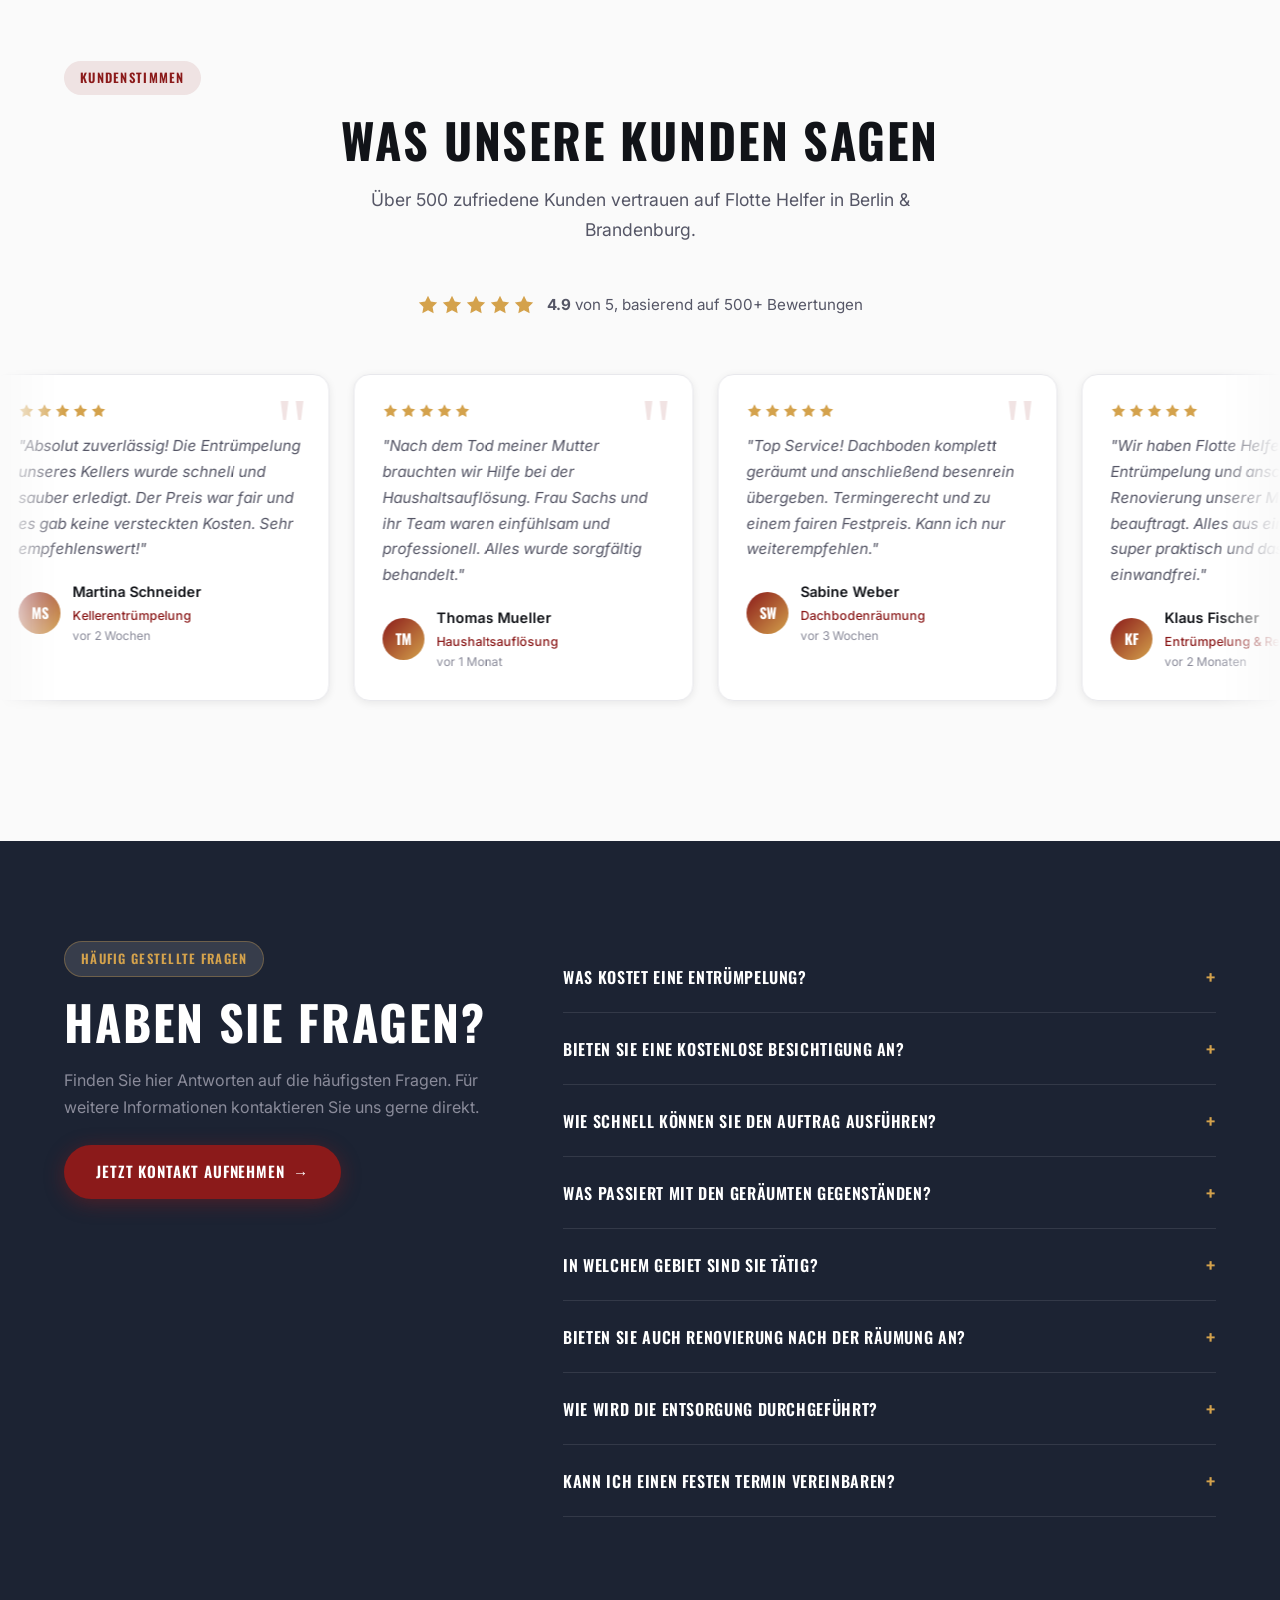
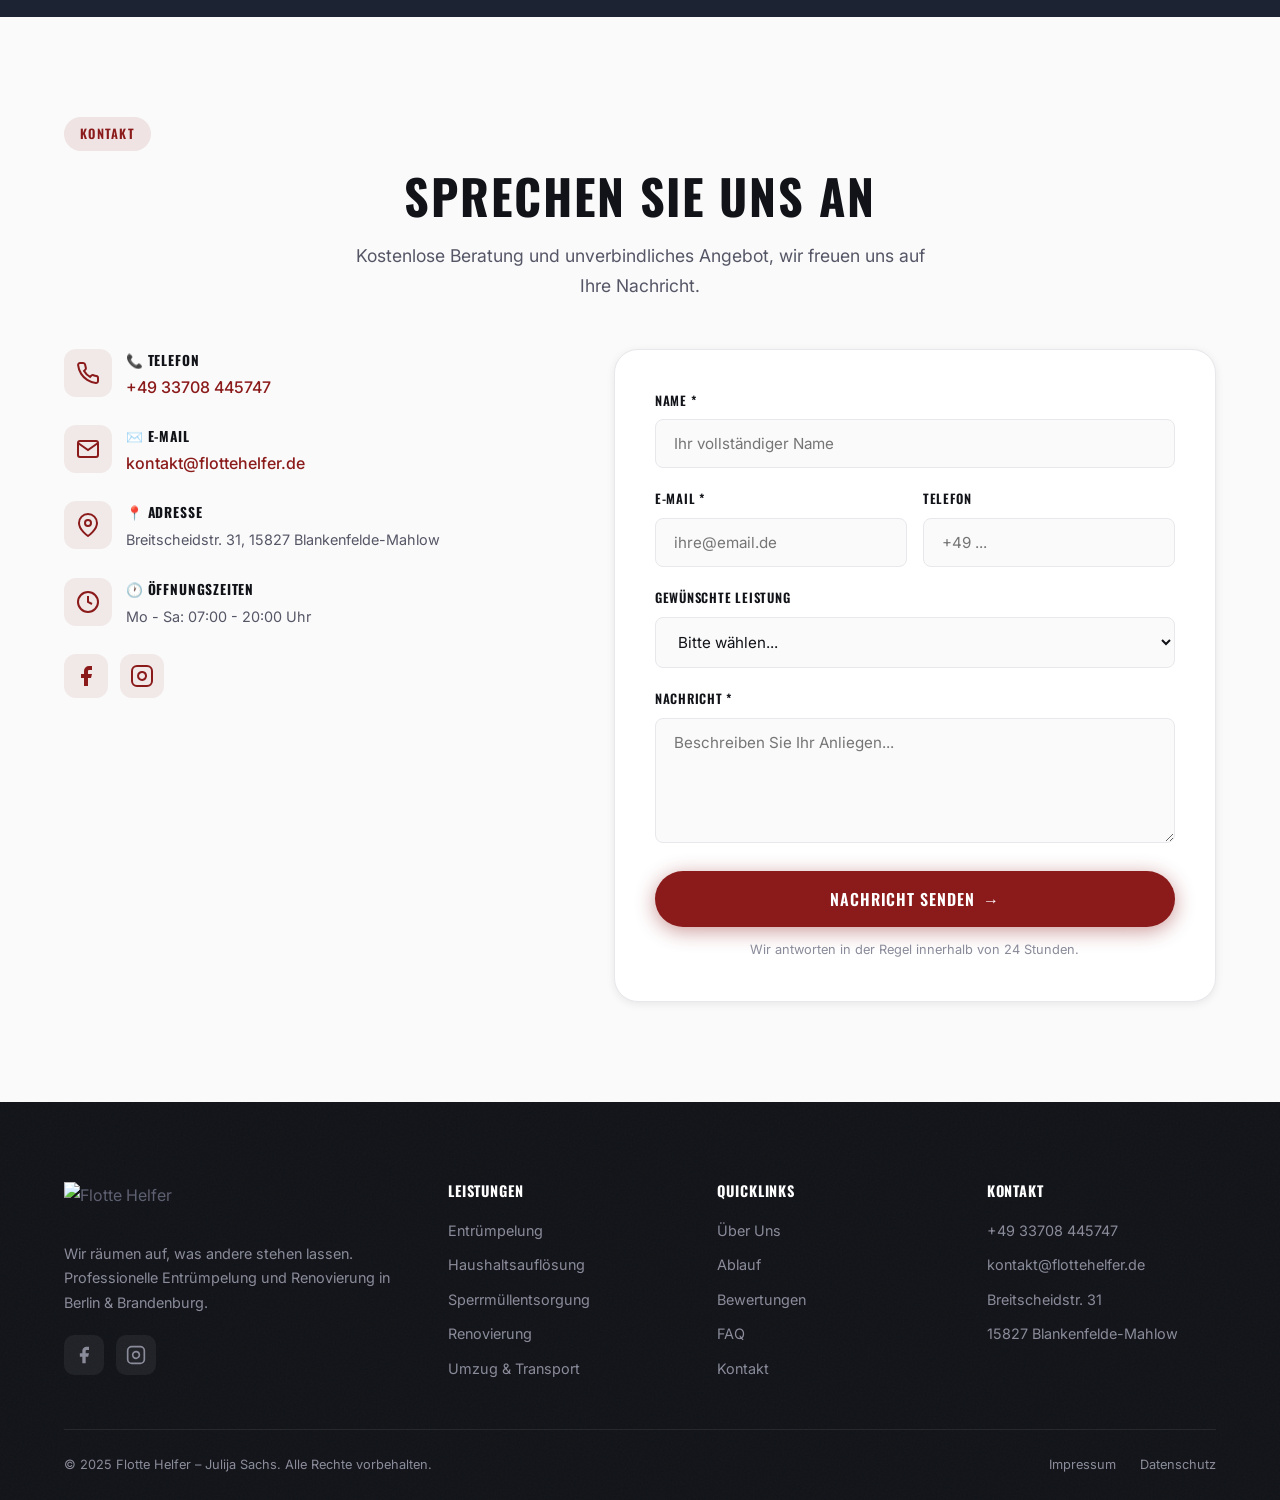
==== commit 246661b1: "Phase 4: Remove horizontal carousels, add compact 2-col grids on mobile - Replace bento-grid overflo" ====
--- a/index.html
+++ b/index.html
@@ -392,9 +392,6 @@
       <h2 class="section-title">Was wir für Sie tun</h2>
       <p class="section-sub">Von der Entrümpelung bis zur Renovierung, alles aus einer Hand.</p>
 
-      <div class="carousel-wrap">
-        <button class="carousel-arrow left hidden" aria-label="Scroll left">&#8249;</button>
-        <button class="carousel-arrow right" aria-label="Scroll right">&#8250;</button>
       <div class="bento-grid">
         <!-- LARGE: Entrümpelung -->
         <div class="bento-card bento-large">
@@ -474,7 +471,6 @@
           </div>
         </div>
       </div>
-      </div><!-- /.carousel-wrap -->
 
       <!-- Weitere Leistungen -->
       <div class="more-services">
@@ -579,9 +575,6 @@
       <h2 class="section-title">In 4 Schritten zum sauberen Ergebnis</h2>
       <p class="section-sub">Einfach, transparent und stressfrei, so arbeiten wir.</p>
 
-      <div class="carousel-wrap">
-        <button class="carousel-arrow left hidden" aria-label="Scroll left">&#8249;</button>
-        <button class="carousel-arrow right" aria-label="Scroll right">&#8250;</button>
       <div class="process-grid">
         <div class="process-step">
           <div class="process-num">01</div>
@@ -625,7 +618,6 @@
           <p>Abnahme, besenreine Übergabe und Entsorgungsnachweise, alles erledigt.</p>
         </div>
       </div>
-      </div><!-- /.carousel-wrap -->
     </div>
   </section>
 
--- a/style.css
+++ b/style.css
@@ -1683,38 +1683,22 @@
     justify-self: center;
   }
 
+  /* Bento grid: 2-column compact grid */
   .bento-grid {
-    display: flex;
-    overflow-x: auto;
-    scroll-snap-type: x mandatory;
-    -webkit-overflow-scrolling: touch;
-    gap: 16px;
-    padding: 0 16px 12px;
-    scrollbar-width: none;
+    display: grid;
+    grid-template-columns: 1fr 1fr;
+    gap: 12px;
   }
-  .bento-grid::-webkit-scrollbar { display: none; }
   .bento-card {
-    flex: 0 0 80vw;
-    min-width: 80vw;
-    scroll-snap-align: start;
-    min-height: 220px;
+    min-height: 200px;
   }
   .bento-large {
-    grid-column: span 1;
-    grid-row: span 1;
-    flex: 0 0 80vw;
-    min-width: 80vw;
-    min-height: 280px;
+    grid-column: 1 / -1;
+    min-height: 240px;
   }
   .bento-wide {
-    grid-column: span 1;
-    grid-row: span 1;
-    flex: 0 0 80vw;
-    min-width: 80vw;
-    min-height: 220px;
-  }
-  .bento-grid > .bento-card:last-child {
-    grid-column: auto;
+    grid-column: 1 / -1;
+    min-height: 200px;
   }
 
   .more-services-grid {
@@ -1731,21 +1715,16 @@
   .about-image img { height: 350px; }
   .about-badge { bottom: -16px; right: 16px; }
 
+  /* Process steps: single column stacked */
   .process-grid {
-    flex-direction: row;
-    flex-wrap: nowrap;
-    overflow-x: auto;
-    scroll-snap-type: x mandatory;
-    -webkit-overflow-scrolling: touch;
-    padding: 0 16px 12px;
-    scrollbar-width: none;
+    flex-direction: column;
+    gap: 1rem;
   }
-  .process-grid::-webkit-scrollbar { display: none; }
   .process-step {
-    flex: 0 0 75vw;
-    min-width: 75vw;
-    scroll-snap-align: start;
+    flex: none;
+    width: 100%;
   }
+  .process-arrow { display: none; }
 
   .stats-grid {
     grid-template-columns: repeat(2, 1fr);
@@ -1797,51 +1776,3 @@
   .review-card { min-width: 280px; max-width: 280px; padding: 20px; }
 }
 
-/* ---------- Carousel Arrows ---------- */
-.carousel-wrap {
-  position: relative;
-}
-
-.carousel-arrow {
-  display: none; /* hidden by default on desktop */
-  align-items: center;
-  justify-content: center;
-  position: absolute;
-  top: 50%;
-  transform: translateY(-50%);
-  width: 36px;
-  height: 36px;
-  border-radius: 50%;
-  background: var(--white);
-  color: var(--dark);
-  border: 1px solid var(--border);
-  box-shadow: 0 2px 8px rgba(0,0,0,0.15);
-  z-index: 10;
-  font-size: 1.4rem;
-  line-height: 1;
-  cursor: pointer;
-  transition: opacity 0.2s, background 0.2s;
-}
-
-.carousel-arrow:hover {
-  background: var(--light);
-}
-
-.carousel-arrow.left {
-  left: 4px;
-}
-
-.carousel-arrow.right {
-  right: 4px;
-}
-
-.carousel-arrow.hidden {
-  opacity: 0;
-  pointer-events: none;
-}
-
-@media (max-width: 768px) {
-  .carousel-arrow {
-    display: flex;
-  }
-}
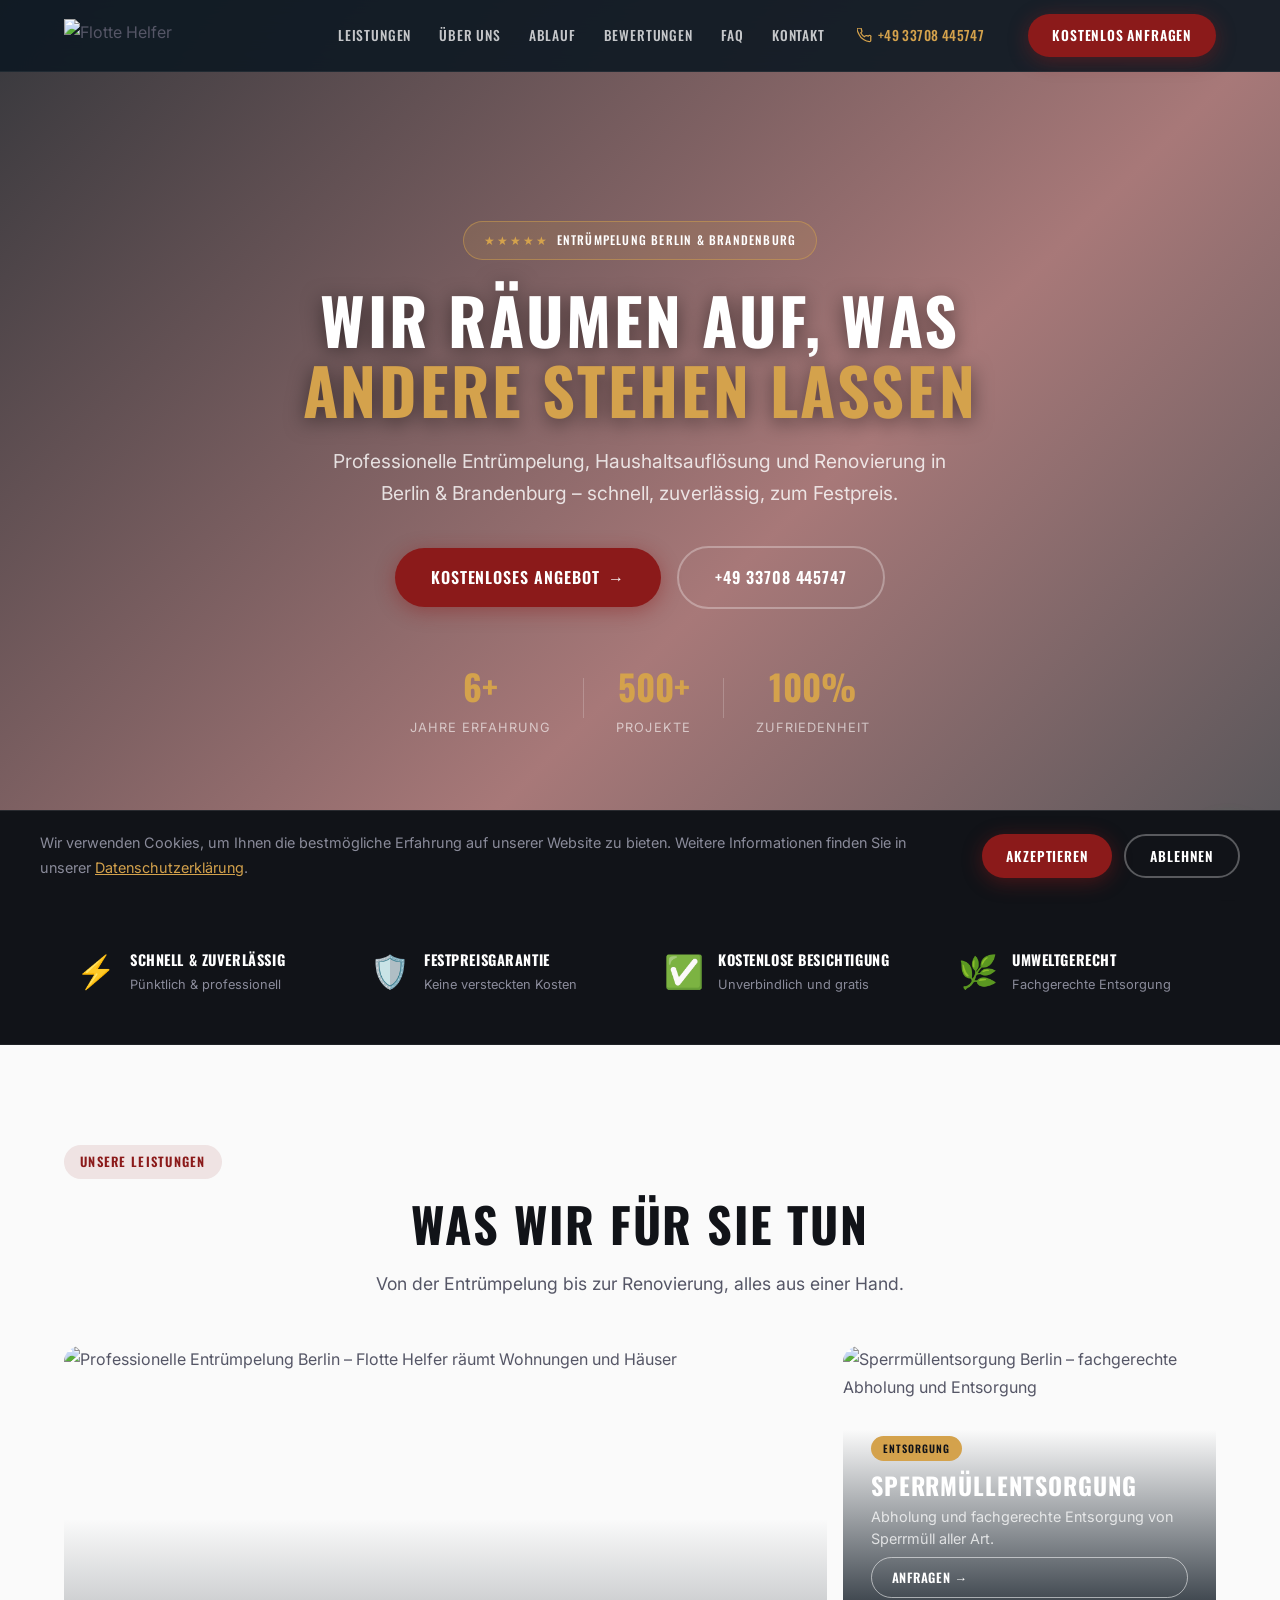
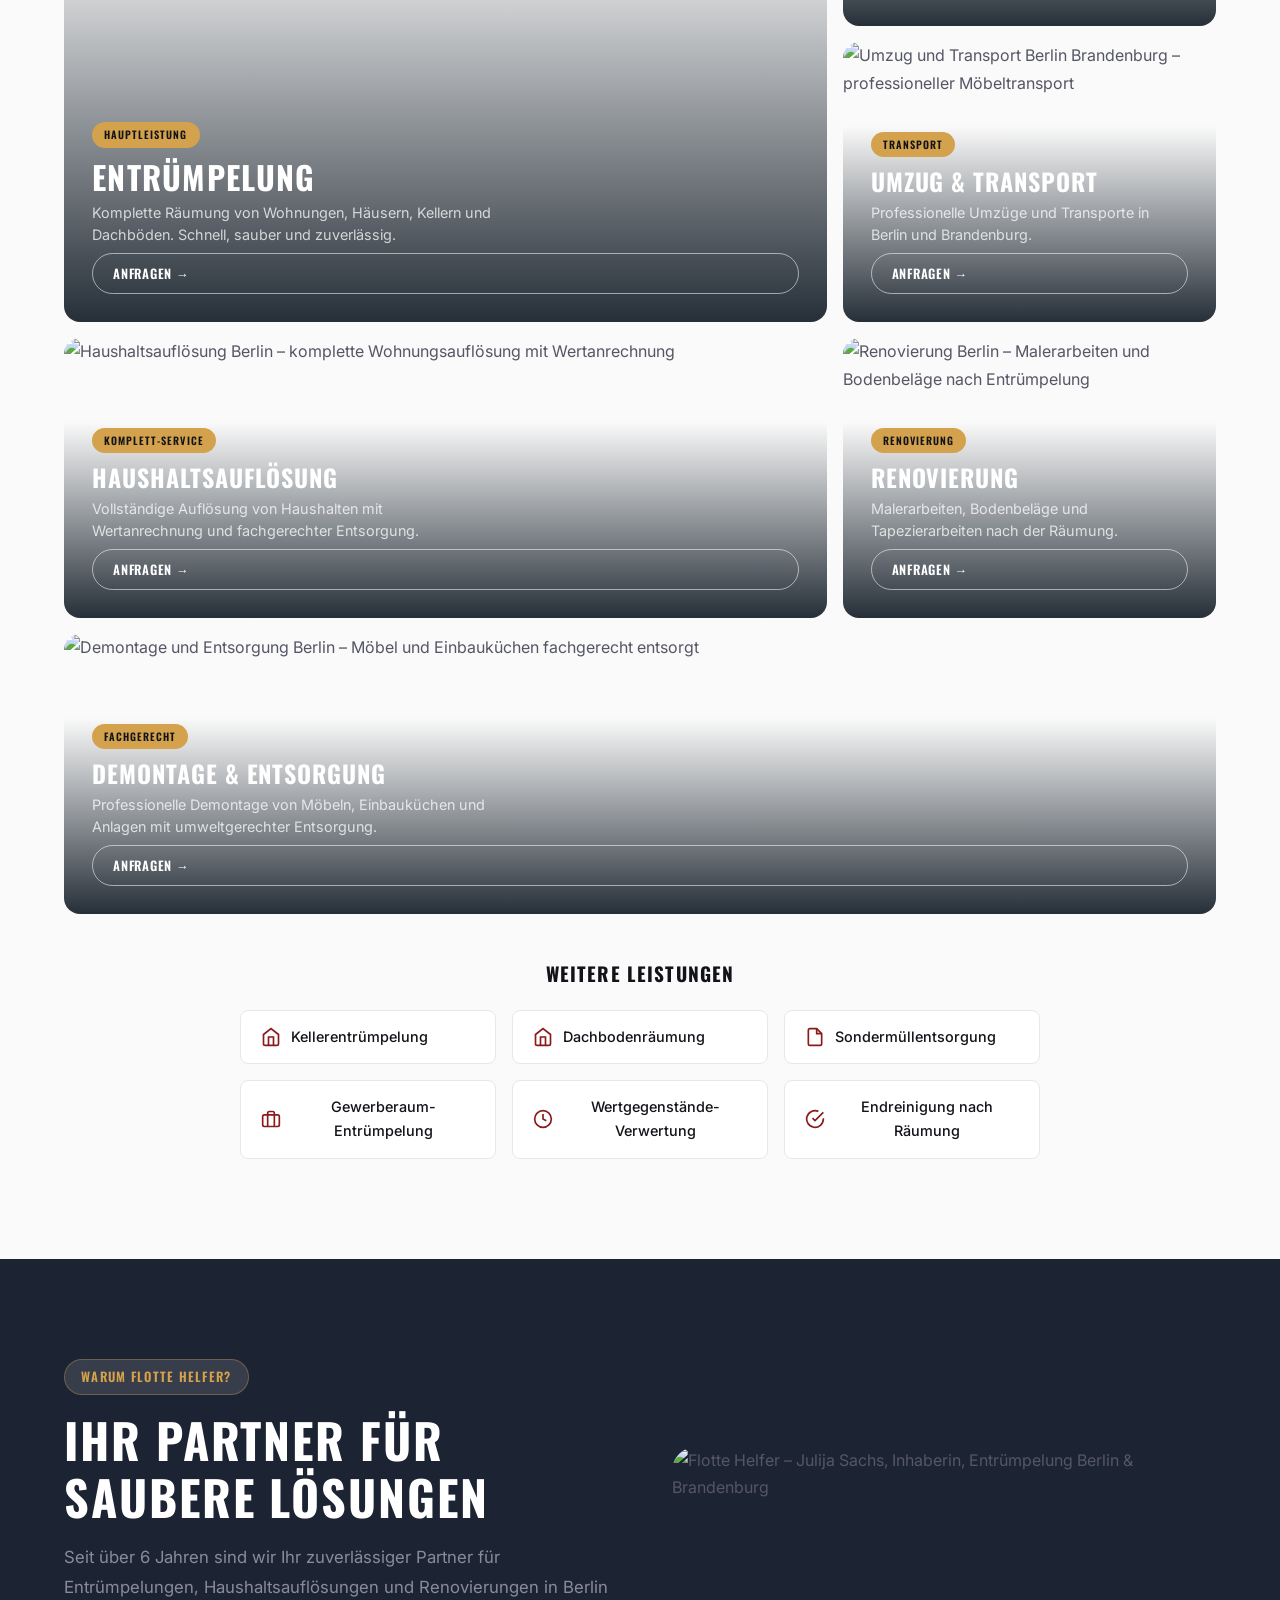
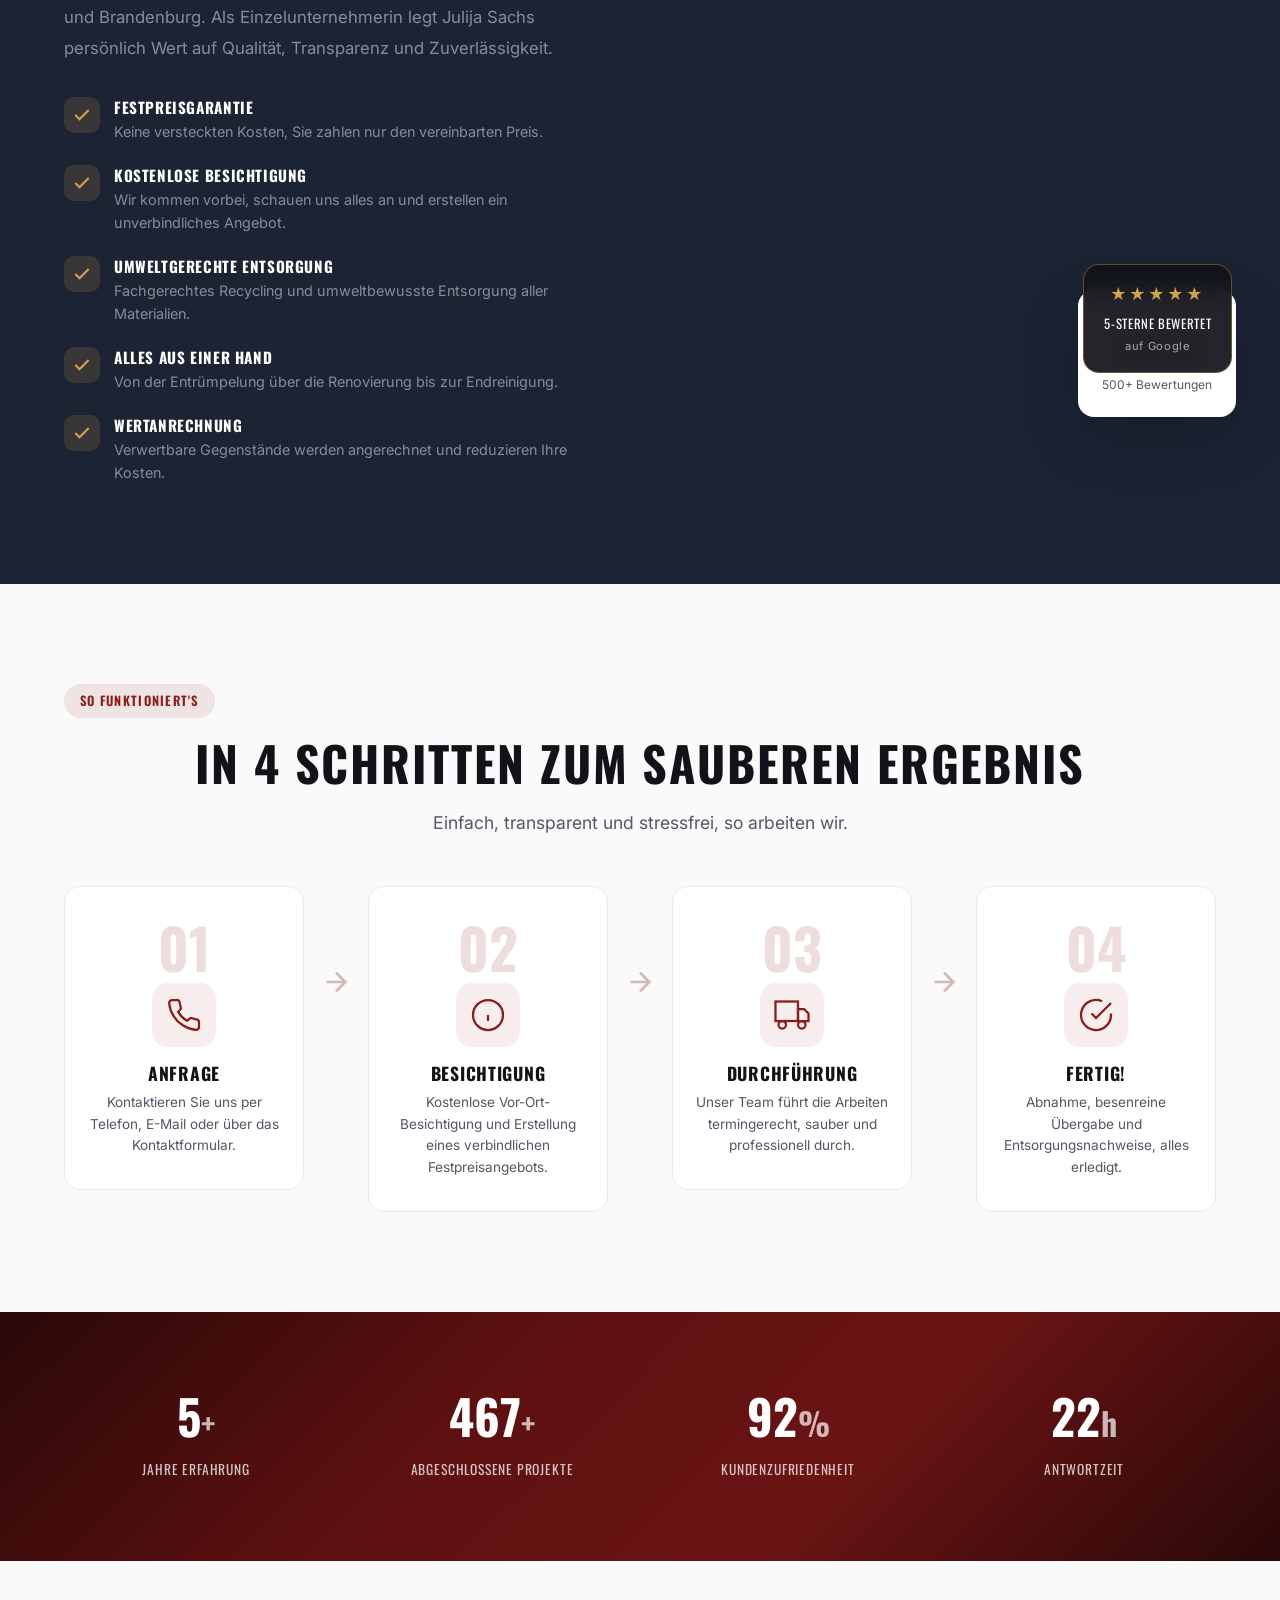
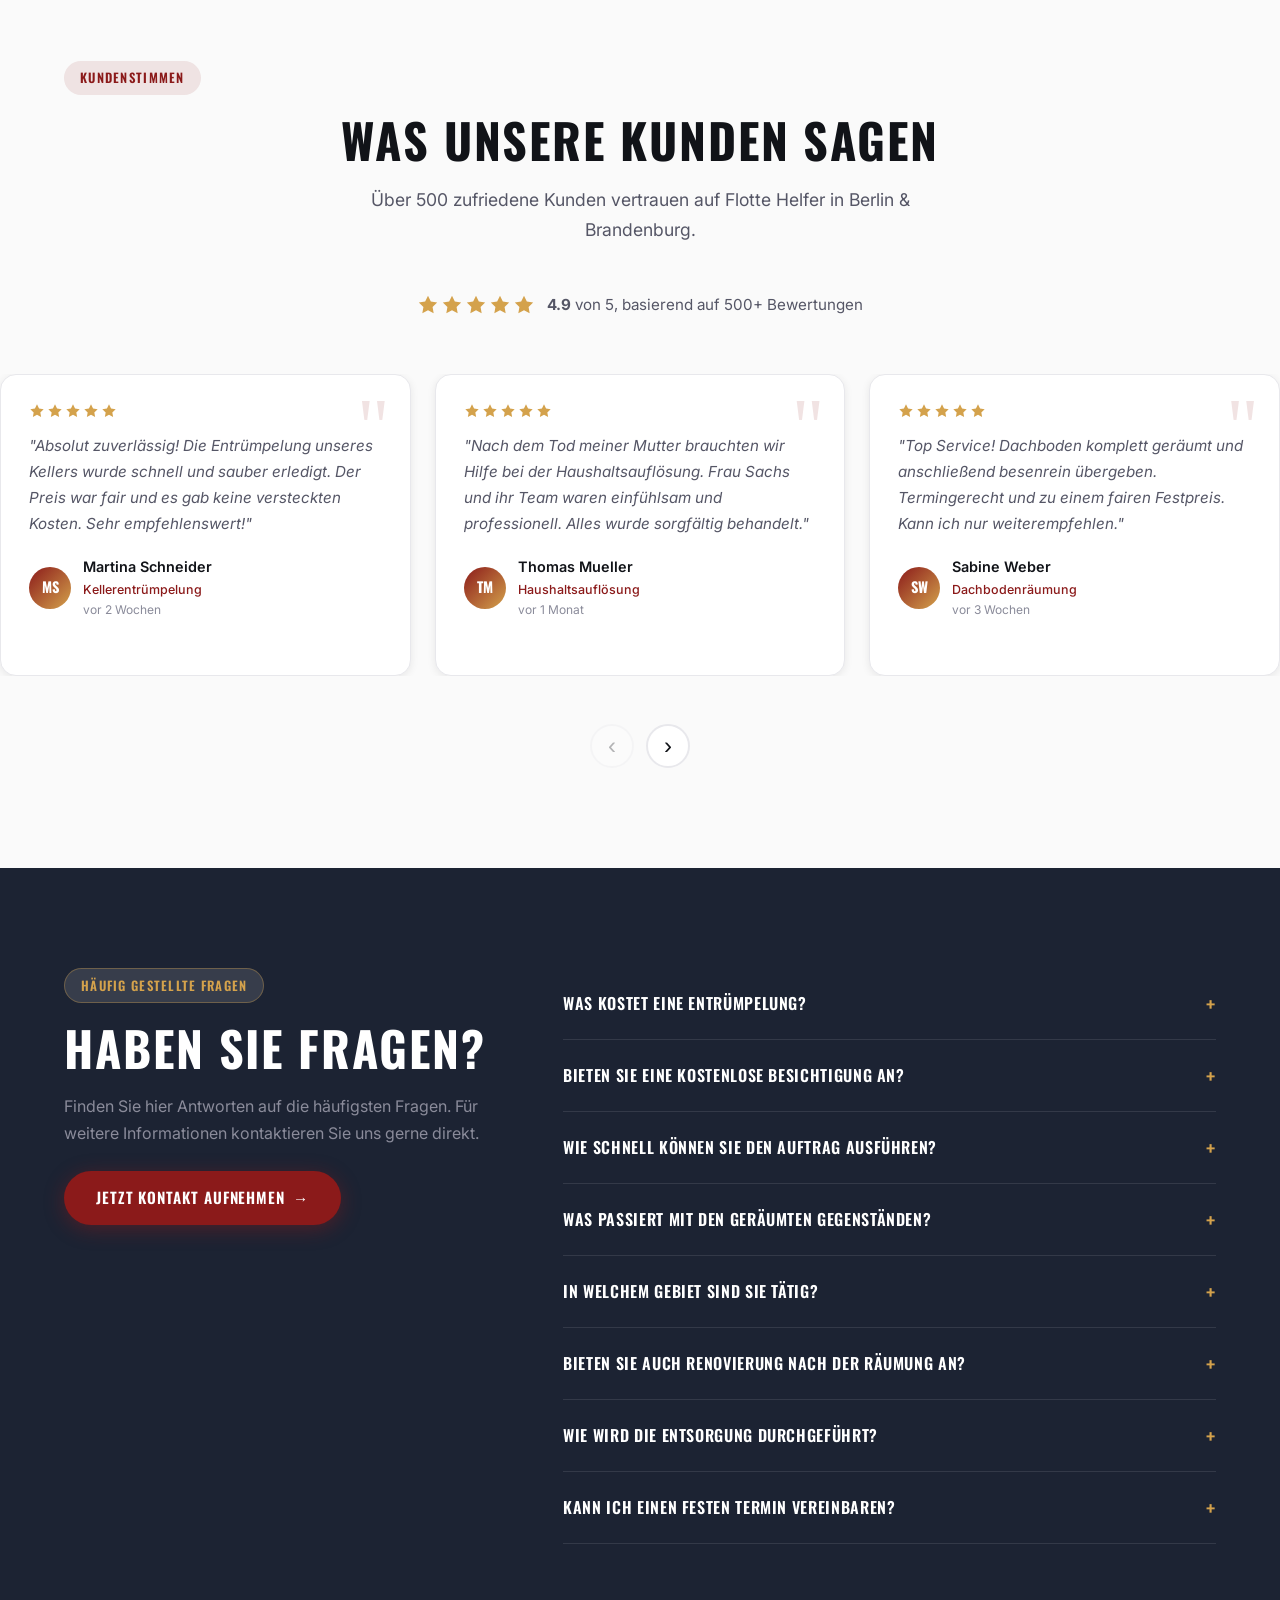
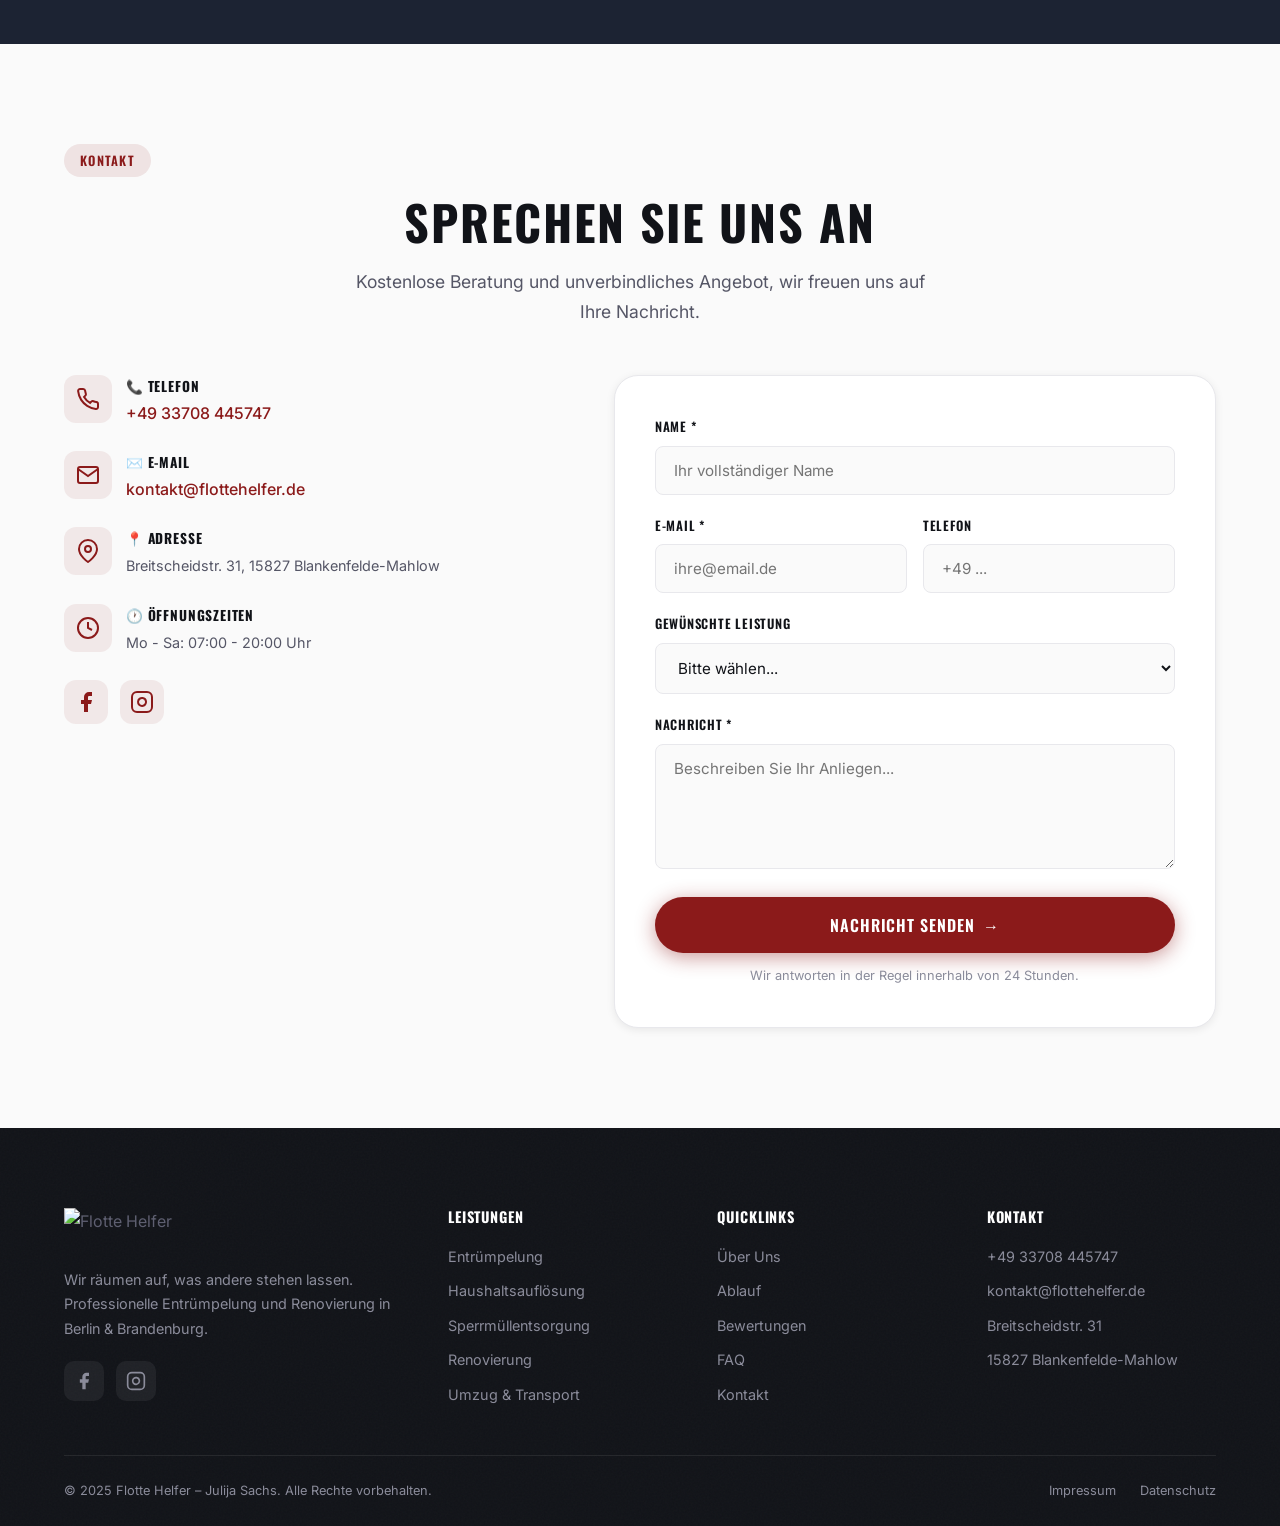
==== commit c3a35087: "Reviews: Convert infinite marquee to snap carousel with arrows - No partial cards visible - exactly " ====
--- a/index.html
+++ b/index.html
@@ -669,6 +669,10 @@
         <!-- Reviews injected by JS -->
       </div>
     </div>
+    <div class="reviews-nav">
+      <button class="reviews-arrow left hidden" aria-label="Vorherige Bewertung">&#8249;</button>
+      <button class="reviews-arrow right" aria-label="Nächste Bewertung">&#8250;</button>
+    </div>
   </section>
 
   <!-- ========== FAQ ========== -->
--- a/style.css
+++ b/style.css
@@ -1065,28 +1065,33 @@
 .reviews-marquee-outer {
   position: relative;
   overflow: hidden;
-  padding: 20px 0 40px;
-  mask-image: linear-gradient(to right, transparent 0%, #000 5%, #000 95%, transparent 100%);
-  -webkit-mask-image: linear-gradient(to right, transparent 0%, #000 5%, #000 95%, transparent 100%);
+  padding: 20px 0 24px;
 }
 
 .reviews-marquee-track {
   display: flex;
   gap: 24px;
-  width: max-content;
-  will-change: transform;
-}
+  overflow-x: scroll;
+  scroll-snap-type: x mandatory;
+  -webkit-overflow-scrolling: touch;
+  scroll-behavior: smooth;
+  scrollbar-width: none;
+  width: 100%;
+  will-change: auto;
+}
+.reviews-marquee-track::-webkit-scrollbar { display: none; }
 
 .review-card {
+  flex: 0 0 calc(33.333% - 16px);
+  min-width: 0;
+  flex-shrink: 0;
+  scroll-snap-align: start;
   position: relative;
   background: var(--white);
   border-radius: var(--radius);
   padding: 28px;
-  min-width: 340px;
-  max-width: 340px;
   border: 1px solid var(--border);
   box-shadow: var(--shadow-sm);
-  flex-shrink: 0;
   transition: all var(--transition);
 }
 
@@ -1157,6 +1162,40 @@
   color: var(--primary);
   font-size: 0.78rem;
   font-weight: 500;
+}
+
+/* Reviews Navigation */
+.reviews-nav {
+  display: flex;
+  justify-content: center;
+  align-items: center;
+  gap: 12px;
+  margin-top: 24px;
+}
+.reviews-arrow {
+  width: 44px;
+  height: 44px;
+  border-radius: 50%;
+  border: 2px solid var(--border);
+  background: var(--white);
+  color: var(--dark);
+  font-size: 1.5rem;
+  line-height: 1;
+  cursor: pointer;
+  display: flex;
+  align-items: center;
+  justify-content: center;
+  transition: all 0.2s;
+  flex-shrink: 0;
+}
+.reviews-arrow:hover {
+  background: var(--gold);
+  color: var(--white);
+  border-color: var(--gold);
+}
+.reviews-arrow.hidden {
+  opacity: 0.3;
+  pointer-events: none;
 }
 
 /* ---------- FAQ ---------- */
@@ -1755,6 +1794,8 @@
   .mobile-call-bar { display: block; }
 
   .modal-content { padding: 32px 24px; }
+
+  .review-card { flex: 0 0 100%; }
 }
 
 @media (max-width: 480px) {
@@ -1773,6 +1814,9 @@
 
   .contact-form-wrap { padding: 24px; }
 
-  .review-card { min-width: 280px; max-width: 280px; padding: 20px; }
-}
-
+  .review-card { flex: 0 0 100%; padding: 20px; }
+}
+
+@media (max-width: 1024px) {
+  .review-card { flex: 0 0 calc(50% - 12px); }
+}
